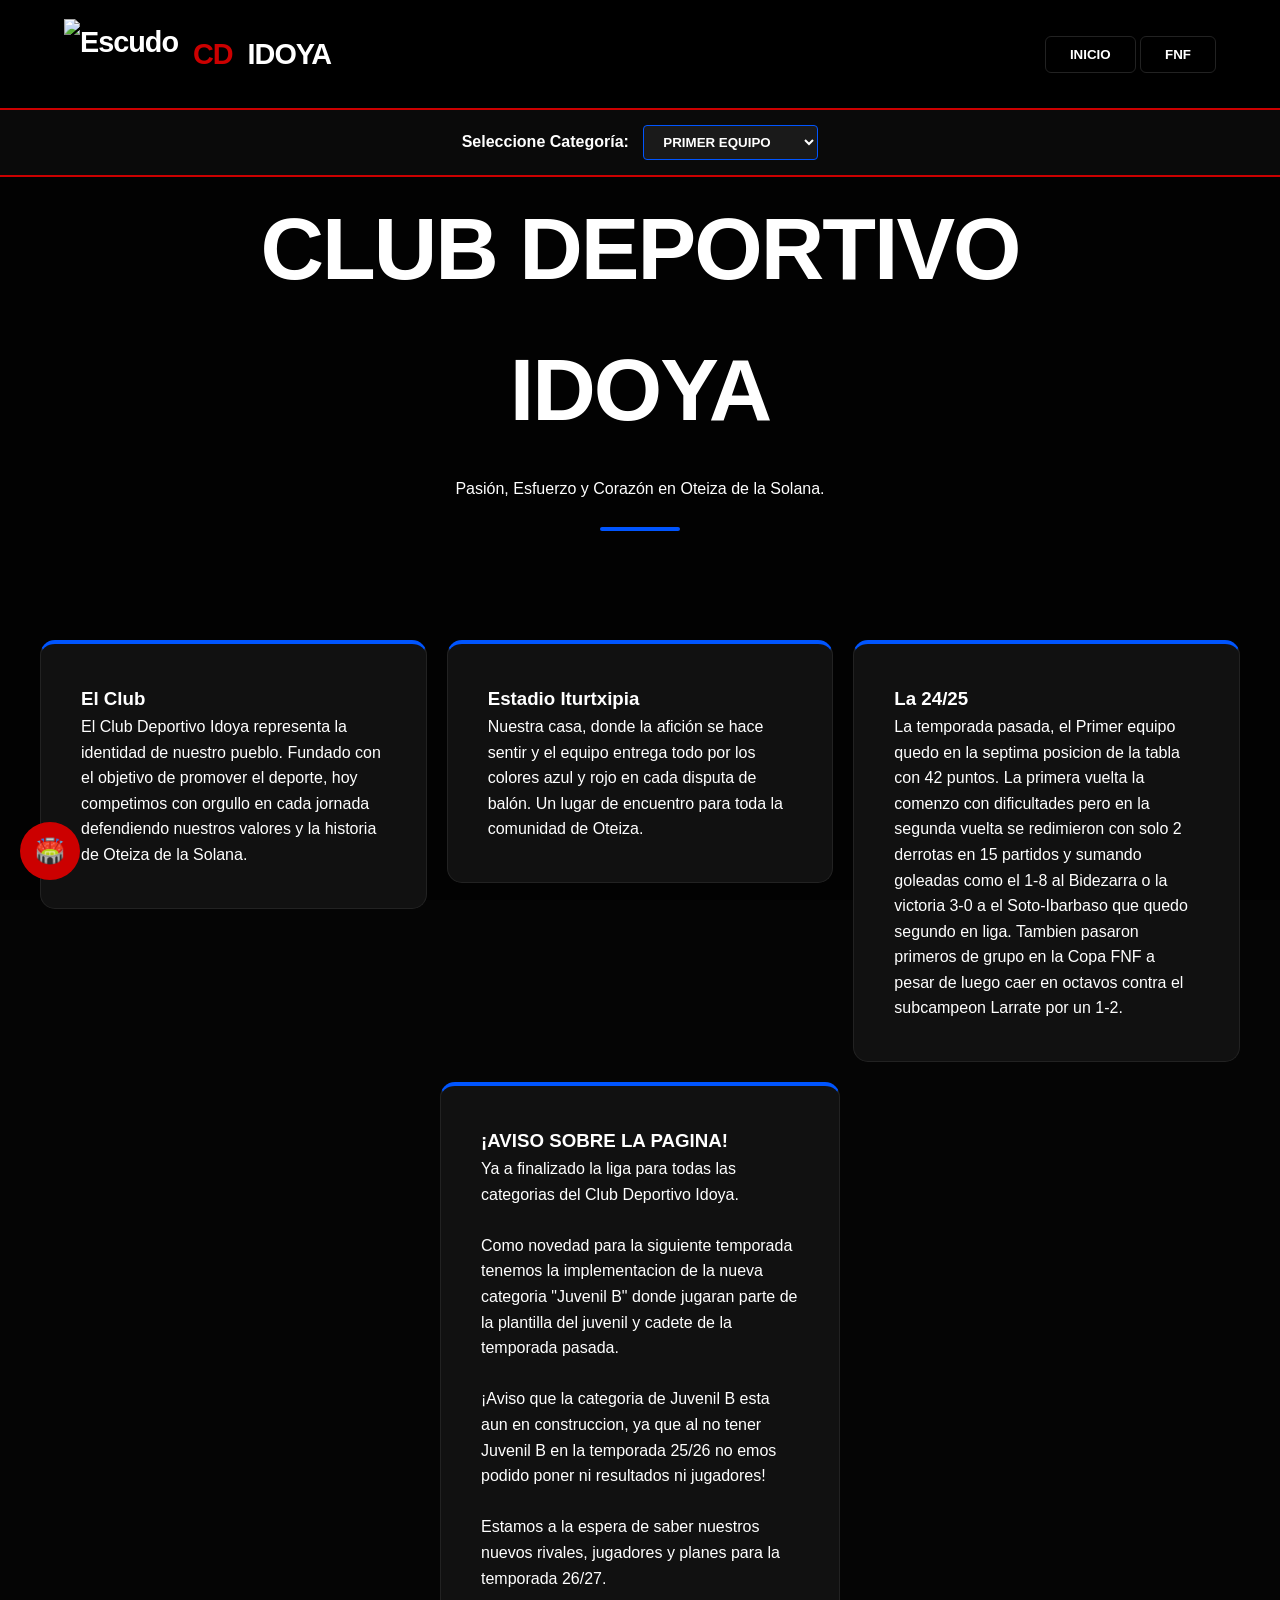
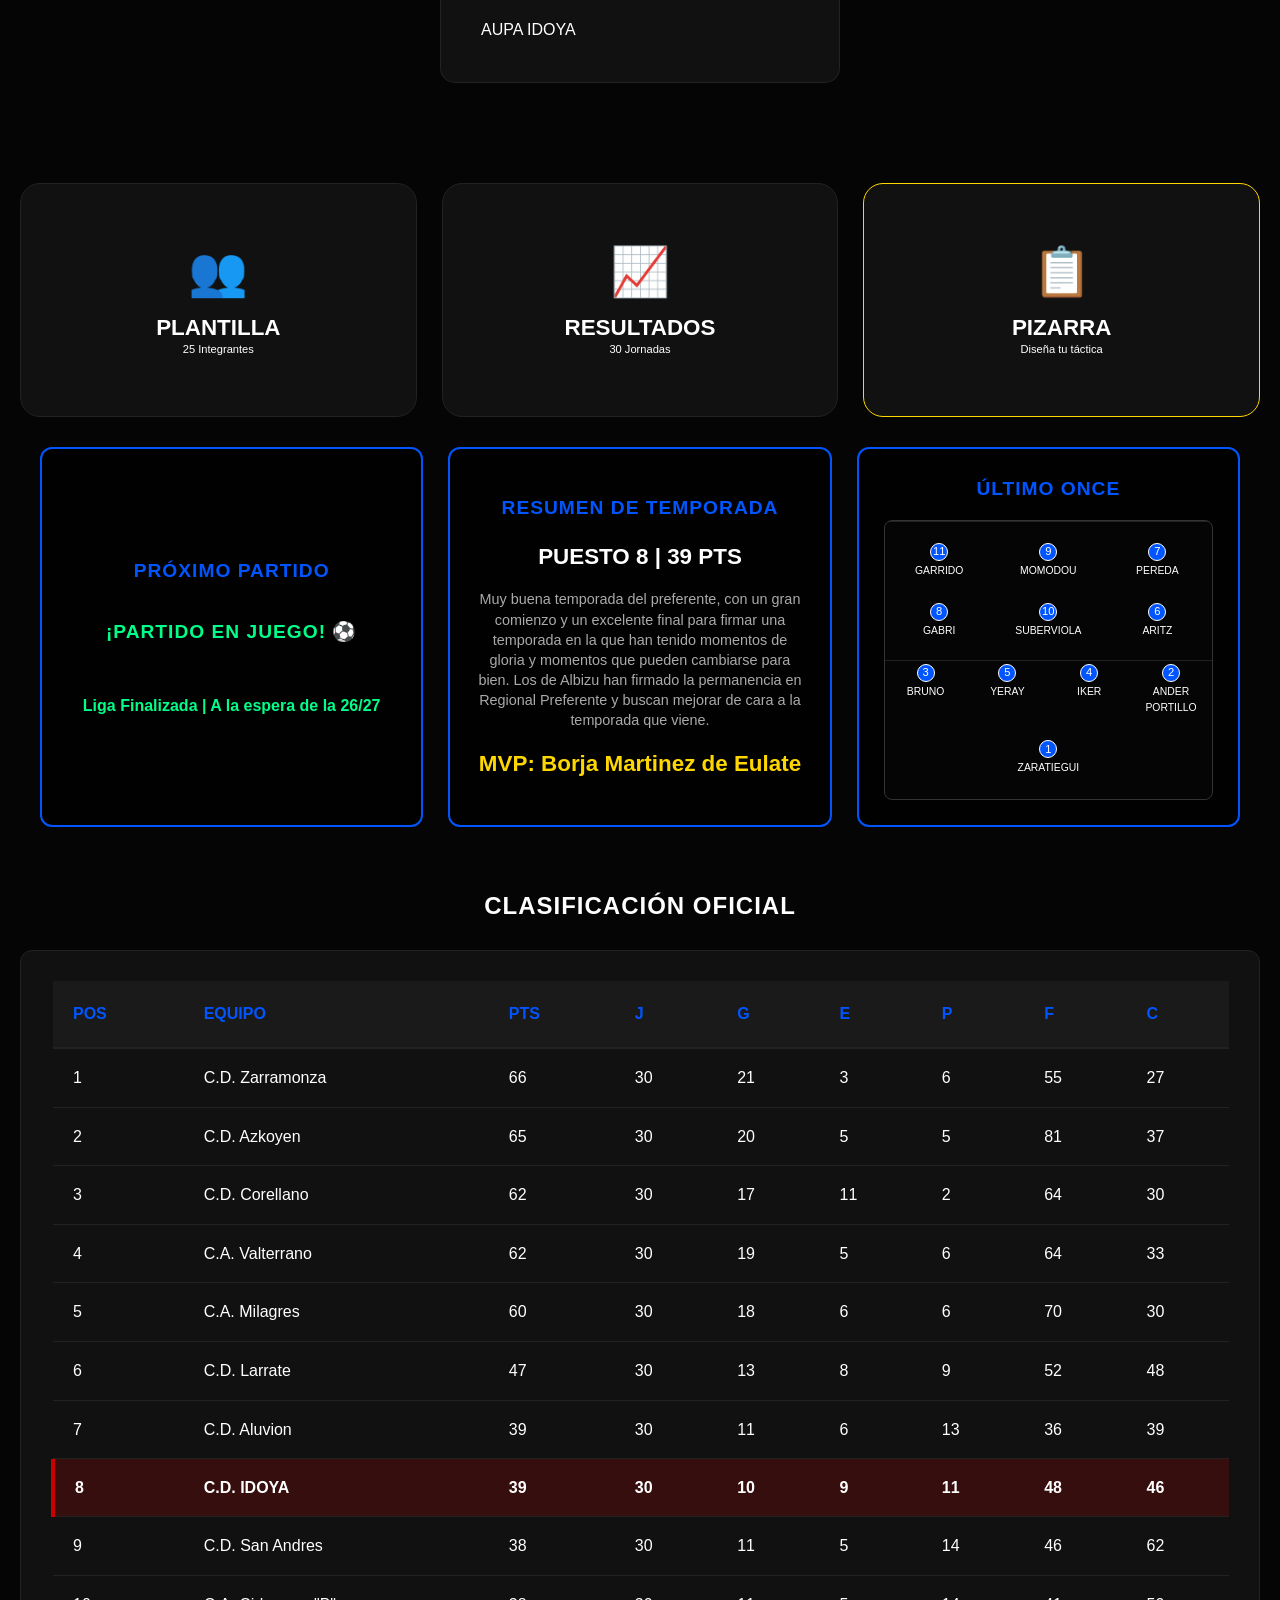
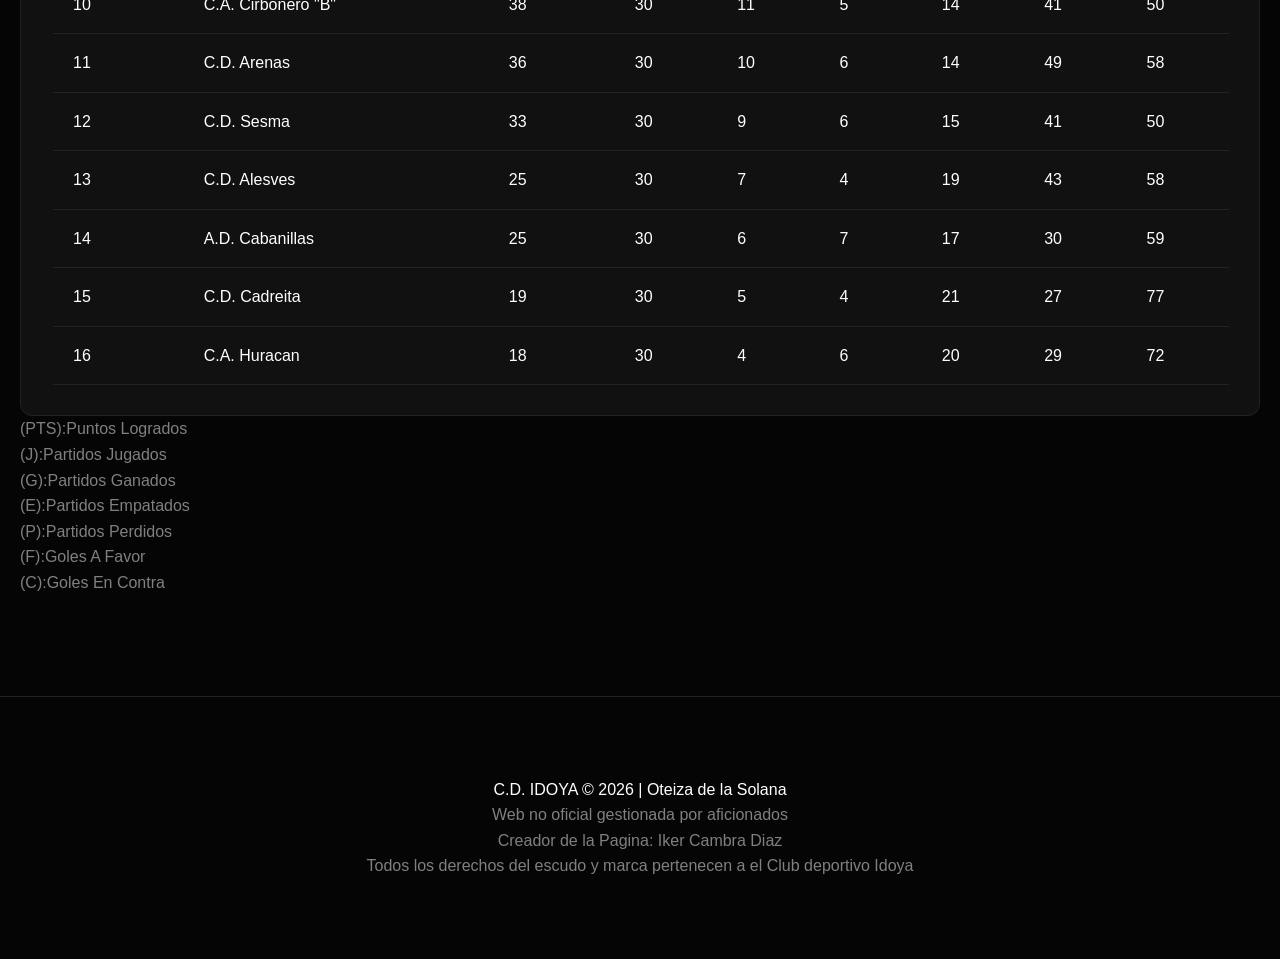
==== index.html @ 373750e3 "Update index.html" ====
<!DOCTYPE html>
<html lang="en">
  <head>
    <meta charset="UTF-8" />
    <meta
      name="viewport"
      content="width=device-width, initial-scale=1.0, maximum-scale=1.0, user-scalable=no"
    />
    <meta name="theme-color" content="#000000" />
    <title>CD Idoya | Oteiza</title>
    <link
      rel="icon"
      type="image/png"
      href="https://encrypted-tbn0.gstatic.com/images?q=tbn:ANd9GcQtu9ZCLY1mjvNzjnEgQADV9Z1ki3yxJp2opw&s"
    />
    <link
      rel="apple-touch-icon"
      href="https://encrypted-tbn0.gstatic.com/images?q=tbn:ANd9GcQtu9ZCLY1mjvNzjnEgQADV9Z1ki3yxJp2opw&s"
    />
    <link rel="manifest" href="./manifest.json" />
    <meta name="apple-mobile-web-app-capable" content="yes" />
    <meta name="apple-mobile-web-app-status-bar-style" content="black" />
    <meta name="apple-mobile-web-app-title" content="CD Idoya" />
    <meta name="mobile-web-app-capable" content="yes" />
    <meta
      name="description"
      content="Toda la información, resultados y clasificación del Club deportivo Idoya."
    />
    <meta property="og:title" content="CD Idoya | Oteiza 2025-2026" />
    <meta
      property="og:image"
      content="https://i.postimg.cc/P5MsyMCN/Screenshot-2026-04-16-21-42-48.png"
    />
    <meta
      name="keywords"
      content="Idoya, fútbol, resultados, Oteiza, Navarra, temporada 2025, 2026"
    />
    <link rel="stylesheet" href="./css/style.css" />
  </head>
  <body>
    <header class="navbar-dark">
      <div class="nav-container">
        <div class="brand">
          <img
            src="https://clubshop.macron.com/media/macron/club/resized/250/J.png"
            alt="Escudo"
            class="nav-logo"
          />
          <span class="logo-accent">CD</span> IDOYA
        </div>
        <nav class="links">
          <button class="nav-btn-main" onclick="mostrarSeccion('inicio')">
            INICIO
          </button>
          <a
            id="link-fnf"
            href="https://www.futnavarra.es/pnfg/NPcd/NFG_VisEquipos?cod_primaria=1000119&Codigo_Equipo=3500"
            target="_blank"
          >
            <button class="nav-btn-main" type="button">FNF</button>
          </a>
        </nav>
      </div>
    </header>
    <div class="main-category-selector">
      <div class="selector-content">
        <label>Seleccione Categoría:</label>
        <select id="team-switcher" onchange="cambiarCategoria(this.value)">
          <option value="primer">PRIMER EQUIPO</option>
          <option value="segundo">SEGUNDO EQUIPO</option>
          <option value="juvenila">JUVENIL A</option>
          <option value="juvenilb">JUVENIL B</option>
          <option value="cadete">CADETE</option>
        </select>
      </div>
    </div>
    <!--Categoria del primer equipo-->
    <div id="cat-primer" class="team-container">
      <main class="container">
        <section id="inicio" class="view-section">
          <!--Explicacion del equipo-->
          <div class="hero-dark">
            <div class="hero-inner">
              <h1>CLUB DEPORTIVO IDOYA</h1>
              <p>Pasión, Esfuerzo y Corazón en Oteiza de la Solana.</p>
              <div class="line-decorator"></div>
            </div>
          </div>
          <div class="summary-cards">
            <div class="glass-card">
              <h3>El Club</h3>
              <p>
                El Club Deportivo Idoya representa la identidad de nuestro
                pueblo. Fundado con el objetivo de promover el deporte, hoy
                competimos con orgullo en cada jornada defendiendo nuestros
                valores y la historia de Oteiza de la Solana.
              </p>
            </div>
            <div class="glass-card">
              <h3>Estadio Iturtxipia</h3>
              <p>
                Nuestra casa, donde la afición se hace sentir y el equipo
                entrega todo por los colores azul y rojo en cada disputa de
                balón. Un lugar de encuentro para toda la comunidad de Oteiza.
              </p>
            </div>
            <div class="glass-card">
              <h3>La 24/25</h3>
              <p>
                La temporada pasada, el Primer equipo quedo en la septima
                posicion de la tabla con 42 puntos. La primera vuelta la comenzo
                con dificultades pero en la segunda vuelta se redimieron con
                solo 2 derrotas en 15 partidos y sumando goleadas como el 1-8 al
                Bidezarra o la victoria 3-0 a el Soto-Ibarbaso que quedo segundo
                en liga. Tambien pasaron primeros de grupo en la Copa FNF a
                pesar de luego caer en octavos contra el subcampeon Larrate por
                un 1-2.
              </p>
            </div>
            <div class="glass-card">
              <h3>¡AVISO SOBRE LA PAGINA!</h3>
              <p>
                Ya a finalizado la liga para todas las categorias del Club
                Deportivo Idoya.
              </p>
              <br />
              <p>
                Como novedad para la siguiente temporada tenemos la
                implementacion de la nueva categoria "Juvenil B" donde jugaran
                parte de la plantilla del juvenil y cadete de la temporada
                pasada.
              </p>
              <br />
              <p>
                ¡Aviso que la categoria de Juvenil B esta aun en construccion,
                ya que al no tener Juvenil B en la temporada 25/26 no emos
                podido poner ni resultados ni jugadores!
              </p>
              <br />
              <p>
                Estamos a la espera de saber nuestros nuevos rivales, jugadores
                y planes para la temporada 26/27.
              </p>
              <br />
              <p>AUPA IDOYA</p>
            </div>
          </div>
          <!--Jugadores-->
          <div class="shortcut-menu">
            <button class="action-card" onclick="mostrarSeccion('jugadores')">
              <div class="icon">👥</div>
              <span class="card-label">PLANTILLA</span>
              <small>25 Integrantes</small>
            </button>
            <button class="action-card" onclick="mostrarSeccion('resultados')">
              <!--Resultados-->
              <div class="icon">📈</div>
              <span class="card-label">RESULTADOS</span>
              <small>30 Jornadas</small>
            </button>
          </div>
          <!--Proximo partido, cronometro-->
          <div class="fila-partidos">
            <div class="card-informativa" id="card-proximo">
              <h3>PRÓXIMO PARTIDO</h3>
              <div class="reloj-display">
                <div><span class="days">00</span><small>Días</small></div>
                <div><span class="hours">00</span><small>Horas</small></div>
                <div><span class="minutes">00</span><small>Min</small></div>
                <div><span class="seconds">00</span><small>Seg</small></div>
              </div>
              <div class="reloj-info">Cargando próximo partido...</div>
            </div>
            <!--Jornada anterior y MVP-->
            <div class="card-informativa" id="card-anterior">
              <h3>RESUMEN DE TEMPORADA</h3>
              <div class="resultado-anterior">
                <div class="marcador-texto">PUESTO 8 | 39 PTS</div>
                <p class="resumen-texto">
                  Muy buena temporada del preferente, con un gran comienzo y un
                  excelente final para firmar una temporada en la que han tenido
                  momentos de gloria y momentos que pueden cambiarse para bien.
                  Los de Albizu han firmado la permanencia en Regional
                  Preferente y buscan mejorar de cara a la temporada que viene.
                </p>
                <div class="mvp-texto">MVP: Borja Martinez de Eulate</div>
              </div>
            </div>
            <!--Ultimo once-->
            <div class="card-informativa" id="card-once">
              <h3>ÚLTIMO ONCE</h3>
              <div class="campo-tactico">
                <div class="linea-campo">
                  <div class="jugador-t">
                    <span>11</span>
                    <p contenteditable="true">GARRIDO</p>
                  </div>
                  <div class="jugador-t">
                    <span>9</span>
                    <p contenteditable="true">MOMODOU</p>
                  </div>
                  <div class="jugador-t">
                    <span>7</span>
                    <p contenteditable="true">PEREDA</p>
                  </div>
                </div>
                <div class="linea-campo">
                  <div class="jugador-t">
                    <span>8</span>
                    <p contenteditable="true">GABRI</p>
                  </div>
                  <div class="jugador-t">
                    <span>10</span>
                    <p contenteditable="true">SUBERVIOLA</p>
                  </div>
                  <div class="jugador-t">
                    <span>6</span>
                    <p contenteditable="true">ARITZ</p>
                  </div>
                </div>
                <div class="linea-campo">
                  <div class="jugador-t">
                    <span>3</span>
                    <p contenteditable="true">BRUNO</p>
                  </div>
                  <div class="jugador-t">
                    <span>5</span>
                    <p contenteditable="true">YERAY</p>
                  </div>
                  <div class="jugador-t">
                    <span>4</span>
                    <p contenteditable="true">IKER</p>
                  </div>
                  <div class="jugador-t">
                    <span>2</span>
                    <p contenteditable="true">ANDER PORTILLO</p>
                  </div>
                </div>
                <div class="linea-campo">
                  <div class="jugador-t">
                    <span>1</span>
                    <p contenteditable="true">ZARATIEGUI</p>
                  </div>
                </div>
              </div>
            </div>
          </div>
          <!--Clasificacion de la liga-->
          <div class="classification-container">
            <h2 class="section-title-alt">CLASIFICACIÓN OFICIAL</h2>
            <div class="table-wrapper">
              <table class="dark-table classification">
                <thead>
                  <tr>
                    <th>POS</th>
                    <th>EQUIPO</th>
                    <th>PTS</th>
                    <th>J</th>
                    <th>G</th>
                    <th>E</th>
                    <th>P</th>
                    <th>F</th>
                    <th>C</th>
                  </tr>
                </thead>
                <tbody>
                  <tr>
                    <td>1</td>
                    <td class="team-name">C.D. Zarramonza</td>
                    <td>66</td>
                    <td>30</td>
                    <td>21</td>
                    <td>3</td>
                    <td>6</td>
                    <td>55</td>
                    <td>27</td>
                  </tr>
                  <tr>
                    <td>2</td>
                    <td class="team-name">C.D. Azkoyen</td>
                    <td>65</td>
                    <td>30</td>
                    <td>20</td>
                    <td>5</td>
                    <td>5</td>
                    <td>81</td>
                    <td>37</td>
                  </tr>
                  <tr>
                    <td>3</td>
                    <td class="team-name">C.D. Corellano</td>
                    <td>62</td>
                    <td>30</td>
                    <td>17</td>
                    <td>11</td>
                    <td>2</td>
                    <td>64</td>
                    <td>30</td>
                  </tr>
                  <tr>
                    <td>4</td>
                    <td class="team-name">C.A. Valterrano</td>
                    <td>62</td>
                    <td>30</td>
                    <td>19</td>
                    <td>5</td>
                    <td>6</td>
                    <td>64</td>
                    <td>33</td>
                  </tr>
                  <tr>
                    <td>5</td>
                    <td class="team-name">C.A. Milagres</td>
                    <td>60</td>
                    <td>30</td>
                    <td>18</td>
                    <td>6</td>
                    <td>6</td>
                    <td>70</td>
                    <td>30</td>
                  </tr>
                  <tr>
                    <td>6</td>
                    <td class="team-name">C.D. Larrate</td>
                    <td>47</td>
                    <td>30</td>
                    <td>13</td>
                    <td>8</td>
                    <td>9</td>
                    <td>52</td>
                    <td>48</td>
                  </tr>
                  <tr>
                    <td>7</td>
                    <td class="team-name">C.D. Aluvion</td>
                    <td>39</td>
                    <td>30</td>
                    <td>11</td>
                    <td>6</td>
                    <td>13</td>
                    <td>36</td>
                    <td>39</td>
                  </tr>
                  <tr></tr>
                  <tr class="highlight-idoya">
                    <td>8</td>
                    <td class="team-idoya">C.D. IDOYA</td>
                    <td>39</td>
                    <td>30</td>
                    <td>10</td>
                    <td>9</td>
                    <td>11</td>
                    <td>48</td>
                    <td>46</td>
                  </tr>
                  <tr>
                    <td>9</td>
                    <td class="team-name">C.D. San Andres</td>
                    <td>38</td>
                    <td>30</td>
                    <td>11</td>
                    <td>5</td>
                    <td>14</td>
                    <td>46</td>
                    <td>62</td>
                  </tr>
                  <td>10</td>
                  <td class="team-name">C.A. Cirbonero "B"</td>
                  <td>38</td>
                  <td>30</td>
                  <td>11</td>
                  <td>5</td>
                  <td>14</td>
                  <td>41</td>
                  <td>50</td>
                  <tr></tr>
                  <tr>
                    <td>11</td>
                    <td class="team-name">C.D. Arenas</td>
                    <td>36</td>
                    <td>30</td>
                    <td>10</td>
                    <td>6</td>
                    <td>14</td>
                    <td>49</td>
                    <td>58</td>
                  </tr>
                  <tr>
                    <td>12</td>
                    <td class="team-name">C.D. Sesma</td>
                    <td>33</td>
                    <td>30</td>
                    <td>9</td>
                    <td>6</td>
                    <td>15</td>
                    <td>41</td>
                    <td>50</td>
                  </tr>
                  <tr>
                    <td>13</td>
                    <td class="team-name">C.D. Alesves</td>
                    <td>25</td>
                    <td>30</td>
                    <td>7</td>
                    <td>4</td>
                    <td>19</td>
                    <td>43</td>
                    <td>58</td>
                  </tr>
                  <tr>
                    <td>14</td>
                    <td class="team-name">A.D. Cabanillas</td>
                    <td>25</td>
                    <td>30</td>
                    <td>6</td>
                    <td>7</td>
                    <td>17</td>
                    <td>30</td>
                    <td>59</td>
                  </tr>
                  <tr>
                    <td>15</td>
                    <td class="team-name">C.D. Cadreita</td>
                    <td>19</td>
                    <td>30</td>
                    <td>5</td>
                    <td>4</td>
                    <td>21</td>
                    <td>27</td>
                    <td>77</td>
                  </tr>
                  <tr>
                    <td>16</td>
                    <td class="team-name">C.A. Huracan</td>
                    <td>18</td>
                    <td>30</td>
                    <td>4</td>
                    <td>6</td>
                    <td>20</td>
                    <td>29</td>
                    <td>72</td>
                  </tr>
                </tbody>
              </table>
            </div>
          </div>
          <p class="tabla">(PTS):Puntos Logrados</p>
          <p class="tabla">(J):Partidos Jugados</p>
          <p class="tabla">(G):Partidos Ganados</p>
          <p class="tabla">(E):Partidos Empatados</p>
          <p class="tabla">(P):Partidos Perdidos</p>
          <p class="tabla">(F):Goles A Favor</p>
          <p class="tabla">(C):Goles En Contra</p>
        </section>
        <!--Cuerpo tecnico-->
        <section id="jugadores" class="view-section hidden">
          <div class="header-flex">
            <h2>CUERPO TÉCNICO Y PLANTILLA</h2>
            <button class="back-link" onclick="mostrarSeccion('inicio')">
              VOLVER
            </button>
          </div>
          <div class="players-dark-grid" style="margin-bottom: 50px">
            <div class="player-box coach-box">
              <span class="num">DT</span>
              <div class="p-data">
                <strong>Miguel Albizu</strong>
                <p class="position">Entrenador Principal</p>
                <div class="stats-block">
                  <p class="stat-line">Segundo año en el equipo</p>
                </div>
              </div>
            </div>
            <div class="player-box coach-box">
              <span class="num">AT</span>
              <div class="p-data">
                <strong>Iosu Ruiz de Larrinaga</strong>
                <p class="position">Segundo Entrenador</p>
                <div class="stats-block"><p class="stat-line"></p></div>
              </div>
            </div>
          </div>
          <div class="players-dark-grid">
            <div
              class="player-box keeper"
              onclick="
                abrirFicha(
                  'Julen Urigoitia',
                  'Portero',
                  13,
                  13,
                  0,
                  0,
                  23,
                  'IDOYA',
                )
              "
            >
              <span class="num">1</span>
              <div class="p-data">
                <strong>Julen Urigoitia</strong>
                <p class="position">Portero</p>
              </div>
            </div>

            <div
              class="player-box"
              onclick="
                abrirFicha('Ibai Zabala', 'Lateral', 20, 17, 6, 0, 1, 'IDOYA')
              "
            >
              <span class="num">2</span>
              <div class="p-data">
                <strong>Ibai Zabala</strong>
                <p class="position">Lateral</p>
              </div>
            </div>

            <div
              class="player-box"
              onclick="
                abrirFicha(
                  'Asier Arrastia',
                  'Lateral',
                  30,
                  24,
                  6,
                  0,
                  0,
                  'IDOYA',
                )
              "
            >
              <span class="num">3</span>
              <div class="p-data">
                <strong>Asier Arrastia</strong>
                <p class="position">Lateral</p>
              </div>
            </div>

            <div
              class="player-box"
              onclick="
                abrirFicha(
                  'Borja Martinez De Eulate',
                  'Defensa',
                  29,
                  28,
                  9,
                  0,
                  6,
                  'IDOYA',
                )
              "
            >
              <span class="num">4</span>
              <div class="p-data">
                <strong>Borja Martinez De Eulate</strong>
                <p class="position">Defensa</p>
              </div>
            </div>

            <div
              class="player-box"
              onclick="
                abrirFicha(
                  'Gaizka Portillo',
                  'Defensa',
                  30,
                  25,
                  6,
                  0,
                  7,
                  'IDOYA',
                )
              "
            >
              <span class="num">5</span>
              <div class="p-data">
                <strong>Gaizka Portillo</strong>
                <p class="position">Defensa</p>
              </div>
            </div>

            <div
              class="player-box"
              onclick="
                abrirFicha(
                  'Yeray Lopez de Dicastillo',
                  'Medio',
                  30,
                  29,
                  1,
                  1,
                  1,
                  'IDOYA',
                )
              "
            >
              <span class="num">6</span>
              <div class="p-data">
                <strong>Yeray Lopez de Dicastillo</strong>
                <p class="position">Medio</p>
              </div>
            </div>

            <div
              class="player-box"
              onclick="
                abrirFicha('Momoudu Demba', 'Extremo', 33, 26, 3, 0, 1, 'IDOYA')
              "
            >
              <span class="num">7</span>
              <div class="p-data">
                <strong>Momoudu Demba</strong>
                <p class="position">Extremo</p>
              </div>
            </div>

            <div
              class="player-box"
              onclick="
                abrirFicha('Babil Barricart', 'Medio', 24, 18, 8, 1, 3, 'IDOYA')
              "
            >
              <span class="num">8</span>
              <div class="p-data">
                <strong>Babil Barricart</strong>
                <p class="position">Medio</p>
              </div>
            </div>

            <div
              class="player-box"
              onclick="
                abrirFicha(
                  'Ander Portillo',
                  'Delantero',
                  32,
                  30,
                  5,
                  1,
                  6,
                  'IDOYA',
                )
              "
            >
              <span class="num">9</span>
              <div class="p-data">
                <strong>Ander Portillo</strong>
                <p class="position">Delantero</p>
              </div>
            </div>

            <div
              class="player-box"
              onclick="
                abrirFicha(
                  'Ivan Garayo',
                  'Medio ofensivo',
                  15,
                  12,
                  1,
                  0,
                  3,
                  'IDOYA',
                )
              "
            >
              <span class="num">10</span>
              <div class="p-data">
                <strong>Ivan Garayo</strong>
                <p class="position">Medio ofensivo</p>
              </div>
            </div>

            <div
              class="player-box"
              onclick="
                abrirFicha(
                  'Gabriel Francois',
                  'Extremo',
                  10,
                  6,
                  1,
                  0,
                  0,
                  'IDOYA',
                )
              "
            >
              <span class="num">11</span>
              <div class="p-data">
                <strong>Gabriel Francois</strong>
                <p class="position">Extremo</p>
              </div>
            </div>

            <div
              class="player-box"
              onclick="
                abrirFicha('Ugaitz Iturri', 'Lateral', 19, 11, 6, 0, 0, 'IDOYA')
              "
            >
              <span class="num">12</span>
              <div class="p-data">
                <strong>Ugaitz Iturri</strong>
                <p class="position">Lateral</p>
              </div>
            </div>

            <div
              class="player-box keeper"
              onclick="
                abrirFicha(
                  'Sergio Zaratiegui',
                  'Portero',
                  20,
                  20,
                  1,
                  0,
                  22,
                  'IDOYA',
                )
              "
            >
              <span class="num">13</span>
              <div class="p-data">
                <strong>Sergio Zaratiegui</strong>
                <p class="position">Portero</p>
              </div>
            </div>

            <div
              class="player-box"
              onclick="
                abrirFicha('Aritz Hazas', 'Defensa', 21, 9, 0, 0, 0, 'IDOYA')
              "
            >
              <span class="num">14</span>
              <div class="p-data">
                <strong>Aritz Hazas</strong>
                <p class="position">Defensa</p>
              </div>
            </div>

            <div
              class="player-box"
              onclick="
                abrirFicha('Xabier Garrido', 'Medio', 25, 13, 12, 0, 2, 'IDOYA')
              "
            >
              <span class="num">15</span>
              <div class="p-data">
                <strong>Xabier Garrido</strong>
                <p class="position">Medio</p>
              </div>
            </div>

            <div
              class="player-box"
              onclick="
                abrirFicha(
                  'Alvaro Huarte',
                  'Delantero',
                  18,
                  10,
                  2,
                  1,
                  0,
                  'IDOYA',
                )
              "
            >
              <span class="num">16</span>
              <div class="p-data">
                <strong>Alvaro Huarte</strong>
                <p class="position">Delantero</p>
              </div>
            </div>

            <div
              class="player-box"
              onclick="
                abrirFicha(
                  'Pablo Martinez de Eulate',
                  'Lateral',
                  3,
                  1,
                  1,
                  0,
                  1,
                  'IDOYA',
                )
              "
            >
              <span class="num">17</span>
              <div class="p-data">
                <strong>Pablo Martinez de Eulate</strong>
                <p class="position">Lateral</p>
              </div>
            </div>

            <div
              class="player-box"
              onclick="
                abrirFicha('Adrian Sanz', 'Defensa', 17, 5, 0, 0, 0, 'IDOYA')
              "
            >
              <span class="num">18</span>
              <div class="p-data">
                <strong>Adrian Sanz</strong>
                <p class="position">Defensa</p>
              </div>
            </div>

            <div
              class="player-box"
              onclick="
                abrirFicha('Iker Garin', 'Extremo', 0, 0, 0, 0, 0, 'IDOYA')
              "
            >
              <span class="num">19</span>
              <div class="p-data">
                <strong>Iker Garin</strong>
                <p class="position">Extremo</p>
              </div>
            </div>

            <div
              class="player-box"
              onclick="
                abrirFicha(
                  'Ebraima Manjang',
                  'Defensa',
                  10,
                  4,
                  2,
                  0,
                  0,
                  'IDOYA',
                )
              "
            >
              <span class="num">20</span>
              <div class="p-data">
                <strong>Ebraima Manjang</strong>
                <p class="position">Defensa</p>
              </div>
            </div>

            <div
              class="player-box"
              onclick="
                abrirFicha('Pablo Anguas', 'Medio', 9, 5, 0, 0, 0, 'IDOYA')
              "
            >
              <span class="num">21</span>
              <div class="p-data">
                <strong>Pablo Anguas</strong>
                <p class="position">Medio</p>
              </div>
            </div>
          </div>
        </section>
        <section id="resultados" class="view-section hidden">
          <!--Resumen de todas las jornadas-->
          <div class="header-flex">
            <h2>RESUMEN DE JORNADAS</h2>
            <button class="back-link" onclick="mostrarSeccion('inicio')">
              VOLVER
            </button>
          </div>
          <div class="table-wrapper">
            <table class="dark-table">
              <thead>
                <tr>
                  <th>JDA</th>
                  <th>RIVAL</th>
                  <th>RESULTADO</th>
                  <th>GOLES</th>
                </tr>
              </thead>
              <tbody>
                <tr>
                  <td>1</td>
                  <td>San Andres(V)</td>
                  <td>0 - 4</td>
                  <td>Ivan Garayo X2<br />Ander Portillo<br />Javier Pereda</td>
                </tr>
                <tr>
                  <td>2</td>
                  <td>Zarramonza(L)</td>
                  <td>1 - 2</td>
                  <td>Borja Martinez</td>
                </tr>
                <tr>
                  <td>3</td>
                  <td>Aluvion(V)</td>
                  <td>6 - 0</td>
                  <td>N/A</td>
                </tr>
                <tr>
                  <td>4</td>
                  <td>Corellano(L)</td>
                  <td>0 - 3</td>
                  <td>N/A</td>
                </tr>
                <tr>
                  <td>5</td>
                  <td>Cadreita(V)</td>
                  <td>1 - 0</td>
                  <td>N/A</td>
                </tr>
                <tr>
                  <td>6</td>
                  <td>Huracan(L)</td>
                  <td>4 - 1</td>
                  <td>
                    Alejandro Diaz(GP)<br />Ander Portillo<br />Babil
                    Barricart<br />Javier Barbarin(GP)
                  </td>
                </tr>
                <tr>
                  <td>7</td>
                  <td>Azkoyen(L)</td>
                  <td>5 - 4</td>
                  <td>
                    Borja Martinez<br />Ander Portillo X2<br />Gaizka Sanz de
                    Galdeano<br />David Losantos(GP)
                  </td>
                </tr>
                <tr>
                  <td>8</td>
                  <td>Milagres(V)</td>
                  <td>0 - 2</td>
                  <td>Raul Lopez de Goicoechea X2</td>
                </tr>
                <tr>
                  <td>9</td>
                  <td>Valterrano(L)</td>
                  <td>1 - 1</td>
                  <td>Raul Lopez de Goicoechea</td>
                </tr>
                <tr>
                  <td>10</td>
                  <td>Sesma(V)</td>
                  <td>3 - 0</td>
                  <td>N/A</td>
                </tr>
                <tr>
                  <td>11</td>
                  <td>Alesves(L)</td>
                  <td>1 - 1</td>
                  <td>Ivan Garayo (P)</td>
                </tr>
                <tr>
                  <td>12</td>
                  <td>Larrate(V)</td>
                  <td>2 - 2</td>
                  <td>Raul Lopez de Goicoechea X2</td>
                </tr>
                <tr>
                  <td>13</td>
                  <td>Cabanillas(L)</td>
                  <td>3 - 0</td>
                  <td>
                    Javier Pereda<br />Raul Lopez de Goicoechea<br />Angel
                    Zardoya(GP)
                  </td>
                </tr>
                <tr>
                  <td>14</td>
                  <td>Arenas(V)</td>
                  <td>1 - 0</td>
                  <td>N/A</td>
                </tr>
                <tr>
                  <td>15</td>
                  <td>Cirbonero(L)</td>
                  <td>4 - 1</td>
                  <td>Raul Lopez de Goicoechea X3<br />Ibai Zabala</td>
                </tr>
                <tr>
                  <td>16</td>
                  <td>San Andres(L)</td>
                  <td>3 - 4</td>
                  <td>
                    Ander Portillo<br />Babil Barricart<br />Pablo Martinez (P)
                  </td>
                </tr>
                <tr>
                  <td>17</td>
                  <td>Zarramonza(V)</td>
                  <td>2 - 0</td>
                  <td>N/A</td>
                </tr>
                <tr>
                  <td>18</td>
                  <td>Aluvion(L)</td>
                  <td>1 - 2</td>
                  <td>Xavier Garrido</td>
                </tr>
                <tr>
                  <td>19</td>
                  <td>Corellano(V)</td>
                  <td>1 - 1</td>
                  <td>Gaizka Portillo</td>
                </tr>
                <tr>
                  <td>20</td>
                  <td>Cadreita(L)</td>
                  <td>2 - 0</td>
                  <td>Gaizka Portillo<br />Yeray Lopez De Dicastillo</td>
                </tr>
                <tr>
                  <td>21</td>
                  <td>Huracan(V)</td>
                  <td>1 - 1</td>
                  <td>Javier Pereda</td>
                </tr>
                <tr>
                  <td>22</td>
                  <td>Azcoyen(V)</td>
                  <td>1 - 1</td>
                  <td>Gaizka Portillo</td>
                </tr>
                <tr>
                  <td>23</td>
                  <td>Milagres(L)</td>
                  <td>2 - 2</td>
                  <td>Gaizka Portillo X2</td>
                </tr>
                <tr>
                  <td>24</td>
                  <td>Valterrano(V)</td>
                  <td>0 - 1</td>
                  <td>N/A</td>
                </tr>
                <tr>
                  <td>25</td>
                  <td>Sesma(L)</td>
                  <td>3 - 1</td>
                  <td>
                    Gaizka Portillo<br />Xavier Garrido<br />Aritz Marco (GP)
                  </td>
                </tr>
                <tr>
                  <td>26</td>
                  <td>Alesves(V)</td>
                  <td>2 - 1</td>
                  <td>Gaizka Portillo</td>
                </tr>
                <tr>
                  <td>27</td>
                  <td>Larrate(L)</td>
                  <td>0 - 0</td>
                  <td>N/A</td>
                </tr>
                <tr>
                  <td>28</td>
                  <td>Cabanillas(V)</td>
                  <td>2 - 2</td>
                  <td>Momodou<br />Gorka Suberviola</td>
                </tr>
                <tr>
                  <td>29</td>
                  <td>Arenas(L)</td>
                  <td>3 - 1</td>
                  <td>Borja Martinez de Eulate X3</td>
                </tr>
                <tr>
                  <td>30</td>
                  <td>Cribonero(V)</td>
                  <td>0 - 1</td>
                  <td>Ander Portillo</td>
                </tr>
              </tbody>
            </table>
          </div>
          <p class="resultado">(L):Local</p>
          <p class="cantera">(V):Visitante</p>
          <p class="cantera">(P):Penalti</p>
          <p class="cantera">(GP):Gol en propia</p>
        </section>
      </main>
      <!--Explicacion de la pagina-->
      <footer class="main-footer">
        <p>C.D. IDOYA &copy; 2026 | Oteiza de la Solana</p>
        <p class="final">Web no oficial gestionada por aficionados</p>
        <p class="final">Creador de la Pagina: Iker Cambra Diaz</p>
        <p class="final">
          Todos los derechos del escudo y marca pertenecen a el Club deportivo
          Idoya
        </p>
      </footer>
    </div>

    <div id="cat-segundo" class="team-container hidden">
      <main class="container">
        <section id="inicio" class="view-section">
          <div class="hero-dark">
            <div class="hero-inner">
              <h1>CLUB DEPORTIVO IDOYA B</h1>
              <p>Pasión, Esfuerzo y Corazón en Oteiza de la Solana.</p>
              <div class="line-decorator"></div>
            </div>
          </div>
          <div class="summary-cards">
            <div class="glass-card">
              <h3>El Club</h3>
              <p>
                El Club Deportivo Idoya representa la identidad de nuestro
                pueblo. Fundado con el objetivo de promover el deporte, hoy
                competimos con orgullo en cada jornada defendiendo nuestros
                valores y la historia de Oteiza de la Solana.
              </p>
            </div>
            <div class="glass-card">
              <h3>Estadio Iturtxipia</h3>
              <p>
                Nuestra casa, donde la afición se hace sentir y el equipo
                entrega todo por los colores azul y rojo en cada disputa de
                balón. Un lugar de encuentro para toda la comunidad de Oteiza.
              </p>
            </div>
            <div class="glass-card">
              <h3>La 24/25</h3>
              <p>
                La temporada pasada, el Segundo equipo quedo en la Decimo sexta
                posicion de la tabla con 21 puntos en liga. Comenzo con dos
                goleadas en contra en liga, pero en la segunda vuelta consigio
                sacar victorias importantes como el 1-0 en casa contra el
                Urantzia que quedo cuarto en liga.
              </p>
            </div>
          </div>
          <div class="shortcut-menu">
            <button class="action-card" onclick="mostrarSeccion('jugadores')">
              <div class="icon">👥</div>
              <span class="card-label">PLANTILLA</span>
              <small>27 Integrantes</small>
            </button>
            <button class="action-card" onclick="mostrarSeccion('resultados')">
              <div class="icon">📈</div>
              <span class="card-label">RESULTADOS</span>
              <small>26 Jornadas</small>
            </button>
          </div>

          <div class="fila-partidos">
            <div class="card-informativa" id="card-proximo">
              <h3>PRÓXIMO PARTIDO</h3>
              <div class="reloj-display">
                <div><span class="days">00</span><small>Días</small></div>
                <div><span class="hours">00</span><small>Horas</small></div>
                <div><span class="minutes">00</span><small>Min</small></div>
                <div><span class="seconds">00</span><small>Seg</small></div>
              </div>
              <div class="reloj-info">Cargando próximo partido...</div>
            </div>

            <div class="card-informativa" id="card-anterior">
              <h3>RESUMEN DE TEMPORADA</h3>
              <div class="resultado-anterior">
                <div class="marcador-texto">PUESTO 14 | 5 PTS</div>
                <p class="resumen-texto">
                  Una temporada con muchos baches y muchas dudas. El cambio de
                  entrenador no consigio sacar el equipo adelante, y con solo
                  una victoria y dos empates se hunde en el fondo de la tabla.
                  Cabeza alta y a por la 26/27.
                </p>
                <div class="mvp-texto">MVP: Jorge Bugallo</div>
              </div>
            </div>

            <div class="card-informativa" id="card-once">
              <h3>ÚLTIMO ONCE</h3>
              <div class="campo-tactico">
                <div class="linea-campo">
                  <div class="jugador-t">
                    <span>11</span>
                    <p contenteditable="true">CALAPI</p>
                  </div>
                  <div class="jugador-t">
                    <span>9</span>
                    <p contenteditable="true">RIPA</p>
                  </div>
                  <div class="jugador-t">
                    <span>7</span>
                    <p contenteditable="true">ZALDU</p>
                  </div>
                </div>
                <div class="linea-campo">
                  <div class="jugador-t">
                    <span>8</span>
                    <p contenteditable="true">LARA</p>
                  </div>
                  <div class="jugador-t">
                    <span>10</span>
                    <p contenteditable="true">GORKA</p>
                  </div>
                  <div class="jugador-t">
                    <span>6</span>
                    <p contenteditable="true">BUGALLO</p>
                  </div>
                </div>
                <div class="linea-campo">
                  <div class="jugador-t">
                    <span>3</span>
                    <p contenteditable="true">URMENETA</p>
                  </div>
                  <div class="jugador-t">
                    <span>5</span>
                    <p contenteditable="true">EKAI</p>
                  </div>
                  <div class="jugador-t">
                    <span>4</span>
                    <p contenteditable="true">ARTIEDA</p>
                  </div>
                  <div class="jugador-t">
                    <span>2</span>
                    <p contenteditable="true">GALDEANO</p>
                  </div>
                </div>
                <div class="linea-campo">
                  <div class="jugador-t">
                    <span>1</span>
                    <p contenteditable="true">JOSEBA</p>
                  </div>
                </div>
              </div>
            </div>
          </div>

          <div class="classification-container">
            <h2 class="section-title-alt">CLASIFICACIÓN OFICIAL</h2>
            <div class="table-wrapper">
              <table class="dark-table classification">
                <thead>
                  <tr>
                    <th>POS</th>
                    <th>EQUIPO</th>
                    <th>PTS</th>
                    <th>J</th>
                    <th>G</th>
                    <th>E</th>
                    <th>P</th>
                    <th>F</th>
                    <th>C</th>
                  </tr>
                </thead>
                <tbody>
                  <tr>
                    <td>1</td>
                    <td class="team-name">C.D. Funes</td>
                    <td>65</td>
                    <td>26</td>
                    <td>20</td>
                    <td>5</td>
                    <td>1</td>
                    <td>80</td>
                    <td>19</td>
                  </tr>
                  <tr>
                    <td>2</td>
                    <td class="team-name">C.A. Marcilla Aurora</td>
                    <td>61</td>
                    <td>26</td>
                    <td>19</td>
                    <td>4</td>
                    <td>3</td>
                    <td>69</td>
                    <td>22</td>
                  </tr>
                  <tr>
                    <td>3</td>
                    <td class="team-name">C.D. Izarra "B"</td>
                    <td>56</td>
                    <td>26</td>
                    <td>17</td>
                    <td>5</td>
                    <td>4</td>
                    <td>62</td>
                    <td>25</td>
                  </tr>
                  <tr>
                    <td>4</td>
                    <td class="team-name">C.D. Falcesino</td>
                    <td>55</td>
                    <td>26</td>
                    <td>17</td>
                    <td>4</td>
                    <td>5</td>
                    <td>71</td>
                    <td>27</td>
                  </tr>
                  <tr>
                    <td>5</td>
                    <td class="team-name">C.D. Urantzia</td>
                    <td>54</td>
                    <td>26</td>
                    <td>17</td>
                    <td>3</td>
                    <td>6</td>
                    <td>88</td>
                    <td>31</td>
                  </tr>
                  <tr>
                    <td>6</td>
                    <td class="team-name">Castillo F.C.</td>
                    <td>47</td>
                    <td>25</td>
                    <td>15</td>
                    <td>2</td>
                    <td>8</td>
                    <td>50</td>
                    <td>33</td>
                  </tr>
                  <tr>
                    <td>7</td>
                    <td class="team-name">C.D. Ondalan "B"</td>
                    <td>40</td>
                    <td>26</td>
                    <td>12</td>
                    <td>4</td>
                    <td>10</td>
                    <td>59</td>
                    <td>52</td>
                  </tr>
                  <tr>
                    <td>8</td>
                    <td class="team-name">C.D. Lodosa</td>
                    <td>30</td>
                    <td>26</td>
                    <td>8</td>
                    <td>6</td>
                    <td>12</td>
                    <td>40</td>
                    <td>50</td>
                  </tr>
                  <tr>
                    <td>9</td>
                    <td class="team-name">C.D. Peña Azagresa "B"</td>
                    <td>26</td>
                    <td>26</td>
                    <td>7</td>
                    <td>5</td>
                    <td>14</td>
                    <td>39</td>
                    <td>60</td>
                  </tr>
                  <tr>
                    <td>10</td>
                    <td class="team-name">C.D. Urbasa</td>
                    <td>24</td>
                    <td>26</td>
                    <td>7</td>
                    <td>3</td>
                    <td>15</td>
                    <td>40</td>
                    <td>73</td>
                  </tr>
                  <tr>
                    <td>11</td>
                    <td class="team-name">C.D. San Adrian "B"</td>
                    <td>22</td>
                    <td>26</td>
                    <td>6</td>
                    <td>4</td>
                    <td>16</td>
                    <td>30</td>
                    <td>68</td>
                  </tr>
                  <tr>
                    <td>12</td>
                    <td class="team-name">C.D. Zarramonza "B"</td>
                    <td>18</td>
                    <td>25</td>
                    <td>5</td>
                    <td>3</td>
                    <td>17</td>
                    <td>33</td>
                    <td>57</td>
                  </tr>
                  <tr>
                    <td>13</td>
                    <td class="team-name">C.D. Carcar</td>
                    <td>15</td>
                    <td>26</td>
                    <td>3</td>
                    <td>0</td>
                    <td>21</td>
                    <td>24</td>
                    <td>100</td>
                  </tr>
                  <tr class="highlight-idoya">
                    <td>14</td>
                    <td class="team-idoya">C.D. IDOYA "B"</td>
                    <td>5</td>
                    <td>26</td>
                    <td>1</td>
                    <td>2</td>
                    <td>23</td>
                    <td>17</td>
                    <td>85</td>
                  </tr>
                </tbody>
              </table>
            </div>
          </div>
          <p class="tabla">(PTS):Puntos Logrados</p>
          <p class="tabla">(J):Partidos Jugados</p>
          <p class="tabla">(G):Partidos Ganados</p>
          <p class="tabla">(E):Partidos Empatados</p>
          <p class="tabla">(P):Partidos Perdidos</p>
          <p class="tabla">(F):Goles A Favor</p>
          <p class="tabla">(C):Goles En Contra</p>
        </section>
        <section id="jugadores" class="view-section hidden">
          <div class="header-flex">
            <h2>CUERPO TÉCNICO Y PLANTILLA</h2>
            <button class="back-link" onclick="mostrarSeccion('inicio')">
              VOLVER
            </button>
          </div>
          <div class="players-dark-grid" style="margin-bottom: 50px">
            <div class="player-box coach-box">
              <span class="num">DT</span>
              <div class="p-data">
                <strong>Victor Larreta</strong>
                <p class="position">Entrenador Principal</p>
                <div class="stats-block"><p class="stat-line"></p></div>
              </div>
            </div>
            <div class="player-box coach-box">
              <span class="num">AT</span>
              <div class="p-data">
                <strong>Erik Lopez De Dicastillo</strong>
                <p class="position">Segundo Entrenador</p>
                <div class="stats-block"><p class="stat-line"></p></div>
              </div>
            </div>
          </div>
          <div class="players-dark-grid">
            <div
              class="player-box keeper"
              onclick="
                abrirFicha(
                  'Diego Meoqui',
                  'Portero',
                  16,
                  13,
                  2,
                  0,
                  42,
                  'IDOYA-B',
                )
              "
            >
              <span class="num">1</span>
              <div class="p-data">
                <strong>Diego Meoqui</strong>
                <p class="position">Portero</p>
              </div>
            </div>

            <div
              class="player-box"
              onclick="
                abrirFicha(
                  'Aitor Galdeano',
                  'Lateral',
                  19,
                  14,
                  1,
                  0,
                  0,
                  'IDOYA-B',
                )
              "
            >
              <span class="num">2</span>
              <div class="p-data">
                <strong>Aitor Galdeano</strong>
                <p class="position">Lateral</p>
              </div>
            </div>

            <div
              class="player-box"
              onclick="
                abrirFicha(
                  'Gonzalo Apesteguia',
                  'Lateral',
                  21,
                  20,
                  2,
                  0,
                  2,
                  'IDOYA-B',
                )
              "
            >
              <span class="num">3</span>
              <div class="p-data">
                <strong>Gonzalo Apesteguia</strong>
                <p class="position">Lateral</p>
              </div>
            </div>

            <div
              class="player-box"
              onclick="
                abrirFicha(
                  'Mateo Guembe',
                  'Defensa',
                  22,
                  15,
                  6,
                  1,
                  0,
                  'IDOYA-B',
                )
              "
            >
              <span class="num">4</span>
              <div class="p-data">
                <strong>Mateo Guembe</strong>
                <p class="position">Defensa</p>
              </div>
            </div>

            <div
              class="player-box"
              onclick="
                abrirFicha(
                  'Jaime Martinez De Eulate',
                  'Defensa',
                  22,
                  19,
                  8,
                  0,
                  0,
                  'IDOYA-B',
                )
              "
            >
              <span class="num">5</span>
              <div class="p-data">
                <strong>Jaime Martinez De Eulate</strong>
                <p class="position">Defensa</p>
              </div>
            </div>

            <div
              class="player-box"
              onclick="
                abrirFicha('Jorge Bugallo', 'Medio', 21, 20, 4, 1, 2, 'IDOYA-B')
              "
            >
              <span class="num">6</span>
              <div class="p-data">
                <strong>Jorge Bugallo</strong>
                <p class="position">Medio</p>
              </div>
            </div>

            <div
              class="player-box"
              onclick="
                abrirFicha('Iñigo Blanco', 'Extremo', 20, 5, 1, 0, 0, 'IDOYA-B')
              "
            >
              <span class="num">7</span>
              <div class="p-data">
                <strong>Iñigo Blanco</strong>
                <p class="position">Extremo</p>
              </div>
            </div>

            <div
              class="player-box"
              onclick="
                abrirFicha('Mikel Lara', 'Medio', 26, 20, 4, 0, 0, 'IDOYA-B')
              "
            >
              <span class="num">8</span>
              <div class="p-data">
                <strong>Mikel Lara</strong>
                <p class="position">Medio</p>
              </div>
            </div>

            <div
              class="player-box"
              onclick="
                abrirFicha(
                  'Raul Jordana',
                  'Delantero',
                  20,
                  19,
                  2,
                  1,
                  3,
                  'IDOYA-B',
                )
              "
            >
              <span class="num">9</span>
              <div class="p-data">
                <strong>Raul Jordana</strong>
                <p class="position">Delantero</p>
              </div>
            </div>

            <div
              class="player-box"
              onclick="
                abrirFicha(
                  'Gorka Suberviola',
                  'Extremo',
                  30,
                  24,
                  2,
                  0,
                  2,
                  'IDOYA',
                )
              "
            >
              <span class="num">11</span>
              <div class="p-data">
                <strong>Gorka Suberviola</strong>
                <p class="position">Extremo</p>
              </div>
            </div>

            <div
              class="player-box"
              onclick="
                abrirFicha(
                  'Gaizka Sanz De Galdeano',
                  'Extremo',
                  33,
                  19,
                  7,
                  0,
                  1,
                  'IDOYA-B',
                )
              "
            >
              <span class="num">11</span>
              <div class="p-data">
                <strong>Gaizka Sanz De Galdeano</strong>
                <p class="position">Extremo</p>
              </div>
            </div>

            <div
              class="player-box"
              onclick="
                abrirFicha(
                  'Aimar Cenamor',
                  'Lateral',
                  11,
                  5,
                  0,
                  0,
                  0,
                  'IDOYA-B',
                )
              "
            >
              <span class="num">12</span>
              <div class="p-data">
                <strong>Aimar Cenamor</strong>
                <p class="position">Lateral</p>
              </div>
            </div>

            <div
              class="player-box keeper"
              onclick="
                abrirFicha(
                  'Joseba Gomez',
                  'Portero',
                  13,
                  13,
                  1,
                  0,
                  41,
                  'IDOYA-B',
                )
              "
            >
              <span class="num">13</span>
              <div class="p-data">
                <strong>Joseba Gomez</strong>
                <p class="position">Portero</p>
              </div>
            </div>

            <div
              class="player-box"
              onclick="
                abrirFicha('Unai Artieada', 'Medio', 23, 11, 3, 0, 0, 'IDOYA-B')
              "
            >
              <span class="num">14</span>
              <div class="p-data">
                <strong>Unai Artieada</strong>
                <p class="position">Medio</p>
              </div>
            </div>

            <div
              class="player-box"
              onclick="
                abrirFicha('Daniel Etayo', 'Defensa', 6, 3, 1, 0, 1, 'IDOYA-B')
              "
            >
              <span class="num">15</span>
              <div class="p-data">
                <strong>Daniel Etayo</strong>
                <p class="position">Defensa</p>
              </div>
            </div>

            <div
              class="player-box"
              onclick="
                abrirFicha('Javier Pereda', 'Medio', 30, 17, 6, 0, 3, 'IDOYA-B')
              "
            >
              <span class="num">16</span>
              <div class="p-data">
                <strong>Javier Pereda</strong>
                <p class="position">Extremo</p>
              </div>
            </div>

            <div
              class="player-box"
              onclick="
                abrirFicha(
                  'Pablo Urabayen',
                  'Delantero',
                  11,
                  9,
                  3,
                  0,
                  0,
                  'IDOYA-B',
                )
              "
            >
              <span class="num">17</span>
              <div class="p-data">
                <strong>Pablo Urabayen</strong>
                <p class="position">Delantero</p>
              </div>
            </div>

            <div
              class="player-box"
              onclick="
                abrirFicha(
                  'Iker Lopez De Dicastillo',
                  'Delantero',
                  5,
                  3,
                  1,
                  0,
                  0,
                  'IDOYA-B',
                )
              "
            >
              <span class="num">18</span>
              <div class="p-data">
                <strong>Iker Lopez De Dicastillo</strong>
                <p class="position">Delantero</p>
              </div>
            </div>

            <div
              class="player-box"
              onclick="
                abrirFicha('Iñaki Etayo', 'Extremo', 14, 11, 0, 0, 3, 'IDOYA-B')
              "
            >
              <span class="num">19</span>
              <div class="p-data">
                <strong>Iñaki Etayo</strong>
                <p class="position">Extremo</p>
              </div>
            </div>

            <div
              class="player-box"
              onclick="
                abrirFicha(
                  'Iñigo Urmeneta',
                  'Defensa',
                  15,
                  11,
                  3,
                  0,
                  0,
                  'IDOYA-B',
                )
              "
            >
              <span class="num">20</span>
              <div class="p-data">
                <strong>Iñigo Urmeneta</strong>
                <p class="position">Defensa</p>
              </div>
            </div>

            <div
              class="player-box"
              onclick="
                abrirFicha('Markel Ros', 'Medio', 13, 12, 0, 0, 1, 'IDOYA-B')
              "
            >
              <span class="num">21</span>
              <div class="p-data">
                <strong>Markel Ros</strong>
                <p class="position">Medio</p>
              </div>
            </div>

            <div
              class="player-box"
              onclick="
                abrirFicha('Juan Quiñonez', 'Lateral', 2, 0, 0, 0, 0, 'IDOYA-B')
              "
            >
              <span class="num">22</span>
              <div class="p-data">
                <strong>Juan Quiñonez</strong>
                <p class="position">Lateral</p>
              </div>
            </div>

            <div
              class="player-box"
              onclick="
                abrirFicha('Borja Lopez', 'Medio', 10, 4, 0, 0, 0, 'IDOYA-B')
              "
            >
              <span class="num">23</span>
              <div class="p-data">
                <strong>Borja Lopez</strong>
                <p class="position">Medio</p>
              </div>
            </div>

            <div
              class="player-box"
              onclick="
                abrirFicha('Iker Ganuza', 'Extremo', 7, 7, 0, 0, 0, 'IDOYA-B')
              "
            >
              <span class="num">24</span>
              <div class="p-data">
                <strong>Iker Ganuza</strong>
                <p class="position">Extremo</p>
              </div>
            </div>

            <div
              class="player-box"
              onclick="
                abrirFicha(
                  'Kevin Calapiña',
                  'Defensa',
                  19,
                  17,
                  2,
                  0,
                  0,
                  'IDOYA-B',
                )
              "
            >
              <span class="num">25</span>
              <div class="p-data">
                <strong>Kevin Calapiña</strong>
                <p class="position">Defensa</p>
              </div>
            </div>
          </div>
        </section>
        <section id="resultados" class="view-section hidden">
          <div class="header-flex">
            <h2>RESUMEN DE JORNADAS</h2>
            <button class="back-link" onclick="mostrarSeccion('inicio')">
              VOLVER
            </button>
          </div>
          <div class="table-wrapper">
            <table class="dark-table">
              <thead>
                <tr>
                  <th>JDA</th>
                  <th>RIVAL</th>
                  <th>RESULTADO</th>
                  <th>GOLES</th>
                </tr>
              </thead>
              <tbody>
                <tr>
                  <td>1</td>
                  <td>Peña Azagresa(V)</td>
                  <td>1 - 0</td>
                  <td>N/A</td>
                </tr>
                <tr>
                  <td>2</td>
                  <td>Urbasa(L)</td>
                  <td>1 - 4</td>
                  <td>Iñaki Etayo</td>
                </tr>
                <tr>
                  <td>3</td>
                  <td>Salesianos(V)</td>
                  <td>1 - 0</td>
                  <td>N/A</td>
                </tr>
                <tr>
                  <td>4</td>
                  <td>Falcesino(L)</td>
                  <td>1 - 3</td>
                  <td>Jorge Bugallo</td>
                </tr>
                <tr>
                  <td>5</td>
                  <td>Funes(V)</td>
                  <td>3 - 0</td>
                  <td>N/A</td>
                </tr>
                <tr>
                  <td>6</td>
                  <td>Castillo(L)</td>
                  <td>1 - 2</td>
                  <td>Javier Pereda</td>
                </tr>
                <tr>
                  <td>7</td>
                  <td>Marcilla Aurora(L)</td>
                  <td>1 - 2</td>
                  <td>Raul Jornada</td>
                </tr>
                <tr>
                  <td>8</td>
                  <td>Carcar(V)</td>
                  <td>0 - 2</td>
                  <td>Gorka Suberviola X2</td>
                </tr>
                <tr>
                  <td>9</td>
                  <td>Urantzia(L)</td>
                  <td>0 - 9</td>
                  <td>N/A</td>
                </tr>
                <tr>
                  <td>10</td>
                  <td>Ondalan(V)</td>
                  <td>3 - 1</td>
                  <td>Jorge Bugallo</td>
                </tr>
                <tr>
                  <td>11</td>
                  <td>San Adrian(L)</td>
                  <td>1 - 3</td>
                  <td>Gonzalo Apesteguia</td>
                </tr>
                <tr>
                  <td>12</td>
                  <td>Lodosa(V)</td>
                  <td>5 - 1</td>
                  <td>Iñaki Etayo</td>
                </tr>
                <tr>
                  <td>13</td>
                  <td>Izarra(L)</td>
                  <td>0 - 6</td>
                  <td>N/A</td>
                </tr>
                <tr>
                  <td>14</td>
                  <td>Peña Azagresa(L)</td>
                  <td>0 - 4</td>
                  <td>N/A</td>
                </tr>
                <tr>
                  <td>15</td>
                  <td>Urbasa(V)</td>
                  <td>3 - 3</td>
                  <td>Iñaki Etayo<br />Javier Pereda<br />Markel Ros</td>
                </tr>
                <tr>
                  <td>16</td>
                  <td>Zarramonza(L)</td>
                  <td>1 - 1</td>
                  <td>Raul Jordana</td>
                </tr>
                <tr>
                  <td>17</td>
                  <td>Falcesino(V)</td>
                  <td>3 - 1</td>
                  <td>Raul Jordana</td>
                </tr>
                <tr>
                  <td>18</td>
                  <td>Funes(L)</td>
                  <td>1 - 7</td>
                  <td>Gonzalo Apesteguia</td>
                </tr>
                <tr>
                  <td>19</td>
                  <td>Castillo(V)</td>
                  <td>3 - 0</td>
                  <td>N/A</td>
                </tr>
                <tr>
                  <td>20</td>
                  <td>Marcilla Aurora(V)</td>
                  <td>5 - 0</td>
                  <td>N/A</td>
                </tr>
                <tr>
                  <td>21</td>
                  <td>Carcar(L)</td>
                  <td>1 - 2</td>
                  <td>Iñaki Etayo</td>
                </tr>
                <tr>
                  <td>22</td>
                  <td>Urantzia(V)</td>
                  <td>6 - 0</td>
                  <td>N/A</td>
                </tr>
                <tr>
                  <td>23</td>
                  <td>Ondalan(L)</td>
                  <td>0 - 2</td>
                  <td>N/A</td>
                </tr>
                <tr>
                  <td>24</td>
                  <td>San Adrian(V)</td>
                  <td>1 - 0</td>
                  <td>N/A</td>
                </tr>
                <tr>
                  <td>25</td>
                  <td>Lodosa(L)</td>
                  <td>1 - 4</td>
                  <td>Gorka Suberviola</td>
                </tr>
                <tr>
                  <td>26</td>
                  <td>Izarra(V)</td>
                  <td>2 - 0</td>
                  <td>N/A</td>
                </tr>
              </tbody>
            </table>
          </div>
          <p class="resultado">(L):Local</p>
          <p class="cantera">(V):Visitante</p>
          <p class="cantera">(P):Penalti</p>
          <p class="cantera">(GP):Gol en propia</p>
        </section>
      </main>
      <footer class="main-footer">
        <p>C.D. IDOYA &copy; 2026 | Oteiza de la Solana</p>
        <p class="final">Web no oficial gestionada por aficionados</p>
        <p class="final">Creador de la Pagina: Iker Cambra Diaz</p>
        <p class="final">
          Todos los derechos del escudo y marca pertenecen a el Club deportivo
          Idoya
        </p>
      </footer>
    </div>

    <div id="cat-juvenila" class="team-container hidden">
      <main class="container">
        <section id="inicio" class="view-section">
          <div class="hero-dark">
            <div class="hero-inner">
              <h1>IDOYA JUVENIL</h1>
              <p>Pasión, Esfuerzo y Corazón en Oteiza de la Solana.</p>
              <div class="line-decorator"></div>
            </div>
          </div>
          <div class="summary-cards">
            <div class="glass-card">
              <h3>El Club</h3>
              <p>
                El Club Deportivo Idoya representa la identidad de nuestro
                pueblo. Fundado con el objetivo de promover el deporte, hoy
                competimos con orgullo en cada jornada defendiendo nuestros
                valores y la historia de Oteiza de la Solana.
              </p>
            </div>
            <div class="glass-card">
              <h3>Estadio Iturtxipia</h3>
              <p>
                Nuestra casa, donde la afición se hace sentir y el equipo
                entrega todo por los colores azul y rojo en cada disputa de
                balón. Un lugar de encuentro para toda la comunidad de Oteiza.
              </p>
            </div>
            <div class="glass-card">
              <h3>La 24/25</h3>
              <p>
                La temporada pasada, el Juvenil quedo en la Decimo segunda
                posicion con 23 puntos en liga. A pesar de bajar el nivel en la
                segunda vuelta, demostro que puede dar la cara contra rivales
                fuertes como Arenas o Peña Sport. Alcanzaron los cuartos de
                final en la copa tras ganar en octavos a el Sabeit en Tiebas.
              </p>
            </div>
          </div>
          <div class="shortcut-menu">
            <button class="action-card" onclick="mostrarSeccion('jugadores')">
              <div class="icon">👥</div>
              <span class="card-label">PLANTILLA</span>
              <small>27 Integrantes</small>
            </button>
            <button class="action-card" onclick="mostrarSeccion('resultados')">
              <div class="icon">📈</div>
              <span class="card-label">RESULTADOS</span>
              <small>26 Jornadas</small>
            </button>
          </div>
          <div class="fila-partidos">
            <div class="card-informativa" id="card-proximo">
              <h3>PRÓXIMO PARTIDO</h3>
              <div class="reloj-display">
                <div><span class="days">00</span><small>Días</small></div>
                <div><span class="hours">00</span><small>Horas</small></div>
                <div><span class="minutes">00</span><small>Min</small></div>
                <div><span class="seconds">00</span><small>Seg</small></div>
              </div>
              <div class="reloj-info">Cargando próximo partido...</div>
            </div>

            <div class="card-informativa" id="card-anterior">
              <h3>RESUMEN DE TEMPORADA</h3>
              <div class="resultado-anterior">
                <div class="marcador-texto">PUESTO 4 | 51 PTS</div>
                <p class="resumen-texto">
                  Gran temporada con un principio y un final agridulce. El
                  juvenil se a mantenido en puestos de ascenso de principio a
                  fin durante la temporada, ganando a los equipos mas grandes de
                  la liga a pesar de no alcanzar la fase de ascenso.
                </p>
                <div class="mvp-texto">MVP: Markel/Iker San Martin</div>
              </div>
            </div>

            <div class="card-informativa" id="card-once">
              <h3>ÚLTIMO ONCE</h3>
              <div class="campo-tactico">
                <div class="linea-campo">
                  <div class="jugador-t">
                    <span>11</span>
                    <p contenteditable="true">LUCAS</p>
                  </div>
                  <div class="jugador-t">
                    <span>9</span>
                    <p contenteditable="true">KEPA</p>
                  </div>
                  <div class="jugador-t">
                    <span>7</span>
                    <p contenteditable="true">GASTON</p>
                  </div>
                </div>
                <div class="linea-campo">
                  <div class="jugador-t">
                    <span>8</span>
                    <p contenteditable="true">CAGIGAL</p>
                  </div>
                  <div class="jugador-t">
                    <span>10</span>
                    <p contenteditable="true">MARKEL</p>
                  </div>
                  <div class="jugador-t">
                    <span>6</span>
                    <p contenteditable="true">IKER</p>
                  </div>
                </div>
                <div class="linea-campo">
                  <div class="jugador-t">
                    <span>3</span>
                    <p contenteditable="true">BRUNO</p>
                  </div>
                  <div class="jugador-t">
                    <span>5</span>
                    <p contenteditable="true">EKAI</p>
                  </div>
                  <div class="jugador-t">
                    <span>4</span>
                    <p contenteditable="true">IOAR</p>
                  </div>
                  <div class="jugador-t">
                    <span>2</span>
                    <p contenteditable="true">IOSU</p>
                  </div>
                </div>
                <div class="linea-campo">
                  <div class="jugador-t">
                    <span>1</span>
                    <p contenteditable="true">NAHUN</p>
                  </div>
                </div>
              </div>
            </div>
          </div>

          <div class="classification-container">
            <h2 class="section-title-alt">CLASIFICACIÓN OFICIAL</h2>
            <div class="table-wrapper">
              <table class="dark-table classification">
                <thead>
                  <tr>
                    <th>POS</th>
                    <th>EQUIPO</th>
                    <th>PTS</th>
                    <th>J</th>
                    <th>G</th>
                    <th>E</th>
                    <th>P</th>
                    <th>F</th>
                    <th>C</th>
                  </tr>
                </thead>
                <tbody>
                  <tr>
                    <td>1</td>
                    <td class="team-name">U.D. Mutilvera "B"</td>
                    <td>60</td>
                    <td>26</td>
                    <td>20</td>
                    <td>0</td>
                    <td>6</td>
                    <td>120</td>
                    <td>44</td>
                  </tr>
                  <tr>
                    <td>2</td>
                    <td class="team-name">C.D. Kirol Sport "A"</td>
                    <td>55</td>
                    <td>26</td>
                    <td>17</td>
                    <td>4</td>
                    <td>5</td>
                    <td>104</td>
                    <td>31</td>
                  </tr>
                  <tr>
                    <td>3</td>
                    <td class="team-name">C.D. Cendea de Zizur "A"</td>
                    <td>55</td>
                    <td>26</td>
                    <td>18</td>
                    <td>1</td>
                    <td>7</td>
                    <td>112</td>
                    <td>54</td>
                  </tr>
                  <tr class="highlight-idoya">
                    <td>4</td>
                    <td class="team-idoya">C.D. IDOYA</td>
                    <td>51</td>
                    <td>26</td>
                    <td>16</td>
                    <td>3</td>
                    <td>7</td>
                    <td>100</td>
                    <td>43</td>
                  </tr>
                  <tr>
                    <td>5</td>
                    <td class="team-name">C.A. Artajones</td>
                    <td>50</td>
                    <td>26</td>
                    <td>15</td>
                    <td>5</td>
                    <td>6</td>
                    <td>142</td>
                    <td>75</td>
                  </tr>
                  <tr>
                    <td>6</td>
                    <td class="team-name">C.F. Sabeit Femenino "A"</td>
                    <td>50</td>
                    <td>26</td>
                    <td>16</td>
                    <td>2</td>
                    <td>8</td>
                    <td>84</td>
                    <td>52</td>
                  </tr>
                  <tr>
                    <td>7</td>
                    <td class="team-name">C.D. Gares "B"</td>
                    <td>40</td>
                    <td>26</td>
                    <td>12</td>
                    <td>4</td>
                    <td>10</td>
                    <td>70</td>
                    <td>46</td>
                  </tr>
                  <tr>
                    <td>8</td>
                    <td class="team-name">C.D. Amigo "A"</td>
                    <td>39</td>
                    <td>26</td>
                    <td>12</td>
                    <td>3</td>
                    <td>11</td>
                    <td>71</td>
                    <td>43</td>
                  </tr>
                  <tr>
                    <td>9</td>
                    <td class="team-name">F.C. Bidezarra</td>
                    <td>37</td>
                    <td>26</td>
                    <td>11</td>
                    <td>4</td>
                    <td>11</td>
                    <td>49</td>
                    <td>50</td>
                  </tr>
                  <tr>
                    <td>10</td>
                    <td class="team-name">C.D. Iruña</td>
                    <td>31</td>
                    <td>26</td>
                    <td>9</td>
                    <td>4</td>
                    <td>13</td>
                    <td>71</td>
                    <td>71</td>
                  </tr>
                  <tr>
                    <td>11</td>
                    <td class="team-name">C.D. Salesianos "B"</td>
                    <td>27</td>
                    <td>26</td>
                    <td>7</td>
                    <td>6</td>
                    <td>13</td>
                    <td>84</td>
                    <td>65</td>
                  </tr>
                  <tr>
                    <td>12</td>
                    <td class="team-name">C.D. Ardoi "B"</td>
                    <td>20</td>
                    <td>26</td>
                    <td>6</td>
                    <td>2</td>
                    <td>18</td>
                    <td>57</td>
                    <td>65</td>
                  </tr>
                  <tr>
                    <td>13</td>
                    <td class="team-name">U.D. Beriain</td>
                    <td>10</td>
                    <td>26</td>
                    <td>2</td>
                    <td>4</td>
                    <td>20</td>
                    <td>37</td>
                    <td>141</td>
                  </tr>
                  <tr>
                    <td>14</td>
                    <td class="team-name">C.D. Asdefor "B"</td>
                    <td>0</td>
                    <td>26</td>
                    <td>0</td>
                    <td>0</td>
                    <td>26</td>
                    <td>32</td>
                    <td>353</td>
                  </tr>
                </tbody>
              </table>
            </div>
          </div>
          <p class="tabla">(PTS):Puntos Logrados</p>
          <p class="tabla">(J):Partidos Jugados</p>
          <p class="tabla">(G):Partidos Ganados</p>
          <p class="tabla">(E):Partidos Empatados</p>
          <p class="tabla">(P):Partidos Perdidos</p>
          <p class="tabla">(F):Goles A Favor</p>
          <p class="tabla">(C):Goles En Contra</p>
        </section>
        <section id="jugadores" class="view-section hidden">
          <div class="header-flex">
            <h2>CUERPO TÉCNICO Y PLANTILLA</h2>
            <button class="back-link" onclick="mostrarSeccion('inicio')">
              VOLVER
            </button>
          </div>
          <div class="players-dark-grid" style="margin-bottom: 50px">
            <div class="player-box coach-box">
              <span class="num">DT</span>
              <div class="p-data">
                <strong>Alvaro Guembe</strong>
                <p class="position">Entrenador Principal</p>
                <div class="stats-block">
                  <p class="stat-line">
                    Segundo año en el equipo, tercer puesto en el campeonato de
                    Tiebas en la 23/24
                  </p>
                </div>
              </div>
            </div>
            <div class="player-box coach-box">
              <span class="num">AT</span>
              <div class="p-data">
                <strong>Jorge Bugallo</strong>
                <p class="position">Segundo Entrenador</p>
                <div class="stats-block">
                  <p class="stat-line">
                    Primer año en el equipo, alcanzo la fase de ascenso con el
                    cadete en la 24/25
                  </p>
                </div>
              </div>
            </div>
          </div>
          <div class="players-dark-grid">
            <div
              class="player-box keeper"
              onclick="
                abrirFicha(
                  'Nahun Ocio',
                  'Portero',
                  15,
                  12,
                  0,
                  0,
                  16,
                  'IDOYA JUVENIL A',
                )
              "
            >
              <span class="num">1</span>
              <div class="p-data">
                <strong>Nahun Ocio</strong>
                <p class="position">Portero</p>
              </div>
            </div>

            <div
              class="player-box"
              onclick="
                abrirFicha(
                  'Iker Legaria',
                  'Lateral',
                  18,
                  9,
                  5,
                  1,
                  1,
                  'IDOYA JUVENIL A',
                )
              "
            >
              <span class="num">2</span>
              <div class="p-data">
                <strong>Iker Legaria</strong>
                <p class="position">Lateral</p>
              </div>
            </div>

            <div
              class="player-box"
              onclick="
                abrirFicha(
                  'Bruno San Martin',
                  'Lateral',
                  31,
                  23,
                  6,
                  0,
                  9,
                  'IDOYA JUVENIL A',
                )
              "
            >
              <span class="num">3</span>
              <div class="p-data">
                <strong>Bruno San Martin</strong>
                <p class="position">Lateral</p>
              </div>
            </div>

            <div
              class="player-box"
              onclick="
                abrirFicha(
                  'Iker Ekai',
                  'Defensa',
                  21,
                  17,
                  4,
                  1,
                  1,
                  'IDOYA JUVENIL A',
                )
              "
            >
              <span class="num">4</span>
              <div class="p-data">
                <strong>Iker Ekai</strong>
                <p class="position">Defensa</p>
              </div>
            </div>

            <div
              class="player-box"
              onclick="
                abrirFicha(
                  'Unai Berrueta',
                  'Defensa',
                  25,
                  19,
                  3,
                  1,
                  5,
                  'IDOYA JUVENIL A',
                )
              "
            >
              <span class="num">5</span>
              <div class="p-data">
                <strong>Unai Berrueta</strong>
                <p class="position">Defensa</p>
              </div>
            </div>

            <div
              class="player-box"
              onclick="
                abrirFicha(
                  'Iker San Martin',
                  'Medio',
                  34,
                  26,
                  9,
                  0,
                  7,
                  'IDOYA JUVENIL A',
                )
              "
            >
              <span class="num">6</span>
              <div class="p-data">
                <strong>Iker San Martin</strong>
                <p class="position">Medio</p>
              </div>
            </div>

            <div
              class="player-box"
              onclick="
                abrirFicha(
                  'Eneko Gaston',
                  'Extremo',
                  24,
                  13,
                  3,
                  0,
                  5,
                  'IDOYA JUVENIL A',
                )
              "
            >
              <span class="num">7</span>
              <div class="p-data">
                <strong>Eneko Gaston</strong>
                <p class="position">Extremo</p>
              </div>
            </div>

            <div
              class="player-box"
              onclick="
                abrirFicha(
                  'Unax Ripa',
                  'Medio',
                  14,
                  9,
                  0,
                  0,
                  3,
                  'IDOYA JUVENIL A',
                )
              "
            >
              <span class="num">8</span>
              <div class="p-data">
                <strong>Unax Ripa</strong>
                <p class="position">Medio</p>
              </div>
            </div>

            <div
              class="player-box"
              onclick="
                abrirFicha(
                  'Martin Esparza',
                  'Delantero',
                  15,
                  6,
                  2,
                  0,
                  3,
                  'IDOYA JUVENIL A',
                )
              "
            >
              <span class="num">9</span>
              <div class="p-data">
                <strong>Martin Esparza</strong>
                <p class="position">Delantero</p>
              </div>
            </div>

            <div
              class="player-box"
              onclick="
                abrirFicha(
                  'Markel San Martin',
                  'Medio ofensivo',
                  26,
                  19,
                  2,
                  0,
                  28,
                  'IDOYA JUVENIL A',
                )
              "
            >
              <span class="num">10</span>
              <div class="p-data">
                <strong>Markel San Martin</strong>
                <p class="position">Medio ofensivo</p>
              </div>
            </div>

            <div
              class="player-box"
              onclick="
                abrirFicha(
                  'Unai Zalduendo',
                  'Extremo',
                  28,
                  19,
                  2,
                  0,
                  10,
                  'IDOYA JUVENIL A',
                )
              "
            >
              <span class="num">11</span>
              <div class="p-data">
                <strong>Unai Zalduendo</strong>
                <p class="position">Extremo</p>
              </div>
            </div>

            <div
              class="player-box"
              onclick="
                abrirFicha(
                  'Iosu Goñi',
                  'Lateral',
                  17,
                  11,
                  0,
                  0,
                  0,
                  'IDOYA JUVENIL A',
                )
              "
            >
              <span class="num">12</span>
              <div class="p-data">
                <strong>Iosu Goñi</strong>
                <p class="position">Lateral</p>
              </div>
            </div>

            <div
              class="player-box keeper"
              onclick="
                abrirFicha(
                  'Iker Cambra',
                  'Portero',
                  13,
                  12,
                  3,
                  0,
                  22,
                  'IDOYA JUVENIL A',
                )
              "
            >
              <span class="num">13</span>
              <div class="p-data">
                <strong>Iker Cambra</strong>
                <p class="position">Portero</p>
              </div>
            </div>

            <div
              class="player-box"
              onclick="
                abrirFicha(
                  'Hodei Ekai',
                  'Medio',
                  21,
                  13,
                  4,
                  1,
                  1,
                  'IDOYA JUVENIL A',
                )
              "
            >
              <span class="num">14</span>
              <div class="p-data">
                <strong>Hodei Ekai</strong>
                <p class="position">Medio</p>
              </div>
            </div>

            <div
              class="player-box"
              onclick="
                abrirFicha(
                  'Unai Marquinez',
                  'Defensa',
                  22,
                  11,
                  1,
                  0,
                  1,
                  'IDOYA JUVENIL A',
                )
              "
            >
              <span class="num">15</span>
              <div class="p-data">
                <strong>Unai Marquinez</strong>
                <p class="position">Defensa</p>
              </div>
            </div>

            <div
              class="player-box"
              onclick="
                abrirFicha(
                  'Oihan Kamine',
                  'Medio',
                  12,
                  3,
                  0,
                  0,
                  0,
                  'IDOYA JUVENIL A',
                )
              "
            >
              <span class="num">16</span>
              <div class="p-data">
                <strong>Oihan Kamine</strong>
                <p class="position">Medio</p>
              </div>
            </div>

            <div
              class="player-box"
              onclick="
                abrirFicha(
                  'Kepa Leza',
                  'Delantero',
                  28,
                  13,
                  2,
                  0,
                  7,
                  'IDOYA JUVENIL A',
                )
              "
            >
              <span class="num">17</span>
              <div class="p-data">
                <strong>Kepa Leza</strong>
                <p class="position">Delantero</p>
              </div>
            </div>

            <div
              class="player-box"
              onclick="
                abrirFicha(
                  'Jon Larrayoz',
                  'Delantero',
                  25,
                  15,
                  0,
                  0,
                  5,
                  'IDOYA JUVENIL A',
                )
              "
            >
              <span class="num">18</span>
              <div class="p-data">
                <strong>Jon Larrayoz</strong>
                <p class="position">Delantero</p>
              </div>
            </div>

            <div
              class="player-box"
              onclick="
                abrirFicha(
                  'Lucas Sanz de Galdeano',
                  'Extremo',
                  22,
                  11,
                  1,
                  0,
                  2,
                  'IDOYA JUVENIL A',
                )
              "
            >
              <span class="num">19</span>
              <div class="p-data">
                <strong>Lucas Sanz de Galdeano</strong>
                <p class="position">Extremo</p>
              </div>
            </div>

            <div
              class="player-box"
              onclick="
                abrirFicha(
                  'Ioar Fernandez',
                  'Defensa',
                  21,
                  17,
                  5,
                  1,
                  2,
                  'IDOYA JUVENIL A',
                )
              "
            >
              <span class="num">20</span>
              <div class="p-data">
                <strong>Ioar Fernandez</strong>
                <p class="position">Defensa</p>
              </div>
            </div>

            <div
              class="player-box"
              onclick="
                abrirFicha(
                  'Javi Echavarri',
                  'Lateral',
                  14,
                  4,
                  1,
                  0,
                  1,
                  'IDOYA JUVENIL A',
                )
              "
            >
              <span class="num">21</span>
              <div class="p-data">
                <strong>Javi Echavarri</strong>
                <p class="position">Lateral</p>
              </div>
            </div>

            <div
              class="player-box"
              onclick="
                abrirFicha(
                  'Beñat Cayetano',
                  'Lateral',
                  8,
                  2,
                  0,
                  1,
                  1,
                  'IDOYA JUVENIL A',
                )
              "
            >
              <span class="num">22</span>
              <div class="p-data">
                <strong>Beñat Cayetano</strong>
                <p class="position">Lateral</p>
              </div>
            </div>

            <div
              class="player-box"
              onclick="
                abrirFicha(
                  'Urko Cagigal',
                  'Medio',
                  23,
                  14,
                  3,
                  1,
                  2,
                  'IDOYA JUVENIL A',
                )
              "
            >
              <span class="num">23</span>
              <div class="p-data">
                <strong>Urko Cagigal</strong>
                <p class="position">Medio</p>
              </div>
            </div>

            <div
              class="player-box"
              onclick="
                abrirFicha(
                  'Iker Etayo',
                  'Extremo',
                  20,
                  10,
                  0,
                  0,
                  1,
                  'IDOYA JUVENIL A',
                )
              "
            >
              <span class="num">24</span>
              <div class="p-data">
                <strong>Iker Etayo</strong>
                <p class="position">Extremo</p>
              </div>
            </div>

            <div
              class="player-box"
              onclick="
                abrirFicha(
                  'Alex Lacalle',
                  'Defensa',
                  6,
                  4,
                  1,
                  0,
                  1,
                  'IDOYA JUVENIL A',
                )
              "
            >
              <span class="num">25</span>
              <div class="p-data">
                <strong>Alex Lacalle</strong>
                <p class="position">Defensa</p>
              </div>
            </div>
          </div>
        </section>
        <section id="resultados" class="view-section hidden">
          <div class="header-flex">
            <h2>RESUMEN DE JORNADAS</h2>
            <button class="back-link" onclick="mostrarSeccion('inicio')">
              VOLVER
            </button>
          </div>
          <div class="table-wrapper">
            <table class="dark-table">
              <thead>
                <tr>
                  <th>JDA</th>
                  <th>RIVAL</th>
                  <th>RESULTADO</th>
                  <th>GOLES</th>
                </tr>
              </thead>
              <tbody>
                <tr>
                  <td>1</td>
                  <td>Sabeit Femenino(V)</td>
                  <td>3 - 0</td>
                  <td>N/A</td>
                </tr>
                <tr>
                  <td>2</td>
                  <td>Amigo(V)</td>
                  <td>0 - 5</td>
                  <td>
                    Martin Esparza<br />Markel San Martin X2<br />Iker San
                    Martin<br />Bruno San Martin
                  </td>
                </tr>
                <tr>
                  <td>3</td>
                  <td>Salesianos(L)</td>
                  <td>1 - 2</td>
                  <td>Kepa Leza</td>
                </tr>
                <tr>
                  <td>4</td>
                  <td>Mutilvera(V)</td>
                  <td>5 - 3</td>
                  <td>
                    Markel San Martin<br />Iker San Martin<br />Bruno San Martin
                  </td>
                </tr>
                <tr>
                  <td>5</td>
                  <td>Artajones(L)</td>
                  <td>4 - 1</td>
                  <td>Markel San Martin X3<br />Bruno San Martin</td>
                </tr>
                <tr>
                  <td>6</td>
                  <td>Gares(V)</td>
                  <td>0 - 3</td>
                  <td>
                    Iker Celaya(GP)<br />Urko Cagigal<br />Bruno San Martin
                  </td>
                </tr>
                <tr>
                  <td>7</td>
                  <td>Ardoi(L)</td>
                  <td>0 - 1</td>
                  <td>N/A</td>
                </tr>
                <tr>
                  <td>8</td>
                  <td>Beriain(V)</td>
                  <td>1 - 6</td>
                  <td>
                    Unai Zalduendo X2<br />Iker San Martin<br />Bruno San
                    Martin<br />Iker Etayo<br />Eneko Gaston
                  </td>
                </tr>
                <tr>
                  <td>9</td>
                  <td>Cendea de Zizur(L)</td>
                  <td>2 - 1</td>
                  <td>Unai Zalduendo X2</td>
                </tr>
                <tr>
                  <td>10</td>
                  <td>Kirol Sport(V)</td>
                  <td>4 - 3</td>
                  <td>
                    Jon Larrayoz<br />Unai Marquinez<br />Markel San Martin
                  </td>
                </tr>
                <tr>
                  <td>11</td>
                  <td>Asdefor(V)</td>
                  <td>1 - 18</td>
                  <td>
                    Martin Esparza X2<br />Unai Zalduendo X2<br />Iker Ekai<br />Bruno
                    San Martin<br />Eneko Gaston X2<br />Kepa Leza<br />Beñat
                    Cayetano<br />Abderrahem (GP)<br />Markel San Martin X6<br />Unai
                    Berrueta
                  </td>
                </tr>
                <tr>
                  <td>12</td>
                  <td>Bidezarra(L)</td>
                  <td>1 - 0</td>
                  <td>Bruno San Martin</td>
                </tr>
                <tr>
                  <td>13</td>
                  <td>Iruña(V)</td>
                  <td>2 - 3</td>
                  <td>Markel San Martin<br />Kepa Leza<br />Unai Zalduendo</td>
                </tr>
                <tr>
                  <td>14</td>
                  <td>Sabeit Femenino(L)</td>
                  <td>3 - 2</td>
                  <td>Markel San Martin X3</td>
                </tr>
                <tr>
                  <td>15</td>
                  <td>Amigo(L)</td>
                  <td>4 - 0</td>
                  <td>
                    Markel San Martin<br />Javier Echavarri<br />Iker San
                    Martin<br />Kepa Leza
                  </td>
                </tr>
                <tr>
                  <td>16</td>
                  <td>Salesianos(V)</td>
                  <td>0 - 4</td>
                  <td>Iker San Martin<br />Markel San Martin X3</td>
                </tr>
                <tr>
                  <td>17</td>
                  <td>Mutilvera(L)</td>
                  <td>3 - 1</td>
                  <td>
                    Eneko Gaston<br />Markel San Martin<br />Unai Zalduendo
                  </td>
                </tr>
                <tr>
                  <td>18</td>
                  <td>Artajones(V)</td>
                  <td>4 - 4</td>
                  <td>
                    Ioar Fernandez<br />Lucas Sanz de Galdeano<br />Markel San
                    Martin X2
                  </td>
                </tr>
                <tr>
                  <td>19</td>
                  <td>Gares(L)</td>
                  <td>1 - 1</td>
                  <td>Markel San Martin</td>
                </tr>
                <tr>
                  <td>20</td>
                  <td>Ardoi(V)</td>
                  <td>2 - 3</td>
                  <td>
                    Jon Larrayoz<br />Iker San Martin<br />Bruno San Martin
                  </td>
                </tr>
                <tr>
                  <td>21</td>
                  <td>Beriain(L)</td>
                  <td>8 - 2</td>
                  <td>
                    Alex Lacalle (P)<br />Unai Zalduendo<br />Kepa Leza<br />Bruno
                    San Martin<br />Eneko Gaston<br />Urko Cagigal<br />Markel
                    San Martin<br />Iker Legaria
                  </td>
                </tr>
                <tr>
                  <td>22</td>
                  <td>Cendea de Zizur(V)</td>
                  <td>0 - 5</td>
                  <td>
                    Markel San Martin<br />Hodei Ekai<br />Iker San Martin<br />Kepa
                    Leza<br />Unai Zalduendo
                  </td>
                </tr>
                <tr>
                  <td>23</td>
                  <td>Kirol Sport(L)</td>
                  <td>0 - 3</td>
                  <td>N/A</td>
                </tr>
                <tr>
                  <td>24</td>
                  <td>Asdefor(L)</td>
                  <td>12 - 1</td>
                  <td>
                    Jon Larrayoz X3<br />Unax Ripa X3<br />Unai Berrueta X3<br />Lucas
                    Sanz de Galdeano<br />Imanol Masa<br />Nahun Ocio
                  </td>
                </tr>
                <tr>
                  <td>25</td>
                  <td>Bidezarra(V)</td>
                  <td>2 - 2</td>
                  <td>Unai Berrueta<br />Ioar Fernandez</td>
                </tr>
                <tr>
                  <td>26</td>
                  <td>Iruña(L)</td>
                  <td>2 - 4</td>
                  <td>Markel San Martin<br />Kepa Leza</td>
                </tr>
              </tbody>
            </table>
          </div>
          <p class="resultado">(L):Local</p>
          <p class="cantera">(V):Visitante</p>
          <p class="cantera">(P):Penalti</p>
          <p class="cantera">(GP):Gol en propia</p>
        </section>
      </main>
      <footer class="main-footer">
        <p>C.D. IDOYA &copy; 2026 | Oteiza de la Solana</p>
        <p class="final">Web no oficial gestionada por aficionados</p>
        <p class="final">Creador de la Pagina: Iker Cambra Diaz</p>
        <p class="final">
          Todos los derechos del escudo y marca pertenecen a el Club deportivo
          Idoya
        </p>
      </footer>
    </div>

    <div id="cat-juvenilb" class="team-container hidden">
      <main class="container">
        <section id="inicio" class="view-section">
          <div class="hero-dark">
            <div class="hero-inner">
              <h1>CLUB DEPORTIVO IDOYA B</h1>
              <p>Pasión, Esfuerzo y Corazón en Oteiza de la Solana.</p>
              <div class="line-decorator"></div>
            </div>
          </div>
          <div class="summary-cards">
            <div class="glass-card">
              <h3>El Club</h3>
              <p>
                El Club Deportivo Idoya representa la identidad de nuestro
                pueblo. Fundado con el objetivo de promover el deporte, hoy
                competimos con orgullo en cada jornada defendiendo nuestros
                valores y la historia de Oteiza de la Solana.
              </p>
            </div>
            <div class="glass-card">
              <h3>Estadio Iturtxipia</h3>
              <p>
                Nuestra casa, donde la afición se hace sentir y el equipo
                entrega todo por los colores azul y rojo en cada disputa de
                balón. Un lugar de encuentro para toda la comunidad de Oteiza.
              </p>
            </div>
            <div class="glass-card">
              <h3>La 24/25</h3>
              <p>
                La temporada pasada, el Idoya solo disponia de un solo juvenil.
                Este es el primer año que se crea un juvenil B para competir.
              </p>
            </div>
          </div>
          <div class="shortcut-menu">
            <button class="action-card" onclick="mostrarSeccion('jugadores')">
              <div class="icon">👥</div>
              <span class="card-label">PLANTILLA</span>
              <small>N/A Integrantes</small>
            </button>
            <button class="action-card" onclick="mostrarSeccion('resultados')">
              <div class="icon">📈</div>
              <span class="card-label">RESULTADOS</span>
              <small>N/A Jornadas</small>
            </button>
          </div>

          <div class="fila-partidos">
            <div class="card-informativa" id="card-proximo">
              <h3>PRÓXIMO PARTIDO</h3>
              <div class="reloj-display">
                <div><span class="days">00</span><small>Días</small></div>
                <div><span class="hours">00</span><small>Horas</small></div>
                <div><span class="minutes">00</span><small>Min</small></div>
                <div><span class="seconds">00</span><small>Seg</small></div>
              </div>
              <div class="reloj-info">Cargando próximo partido...</div>
            </div>

            <div class="card-informativa" id="card-anterior">
              <h3>RESUMEN DE TEMPORADA</h3>
              <div class="resultado-anterior">
                <div class="marcador-texto">PUESTO 0 | 0 PTS</div>
                <p class="resumen-texto">N/A</p>
                <div class="mvp-texto">MVP: N/A</div>
              </div>
            </div>

            <div class="card-informativa" id="card-once">
              <h3>ÚLTIMO ONCE</h3>
              <div class="campo-tactico">
                <div class="linea-campo">
                  <div class="jugador-t">
                    <span>11</span>
                    <p contenteditable="true">-</p>
                  </div>
                  <div class="jugador-t">
                    <span>9</span>
                    <p contenteditable="true">-</p>
                  </div>
                  <div class="jugador-t">
                    <span>7</span>
                    <p contenteditable="true">-</p>
                  </div>
                </div>
                <div class="linea-campo">
                  <div class="jugador-t">
                    <span>8</span>
                    <p contenteditable="true">-</p>
                  </div>
                  <div class="jugador-t">
                    <span>10</span>
                    <p contenteditable="true">-</p>
                  </div>
                  <div class="jugador-t">
                    <span>6</span>
                    <p contenteditable="true">-</p>
                  </div>
                </div>
                <div class="linea-campo">
                  <div class="jugador-t">
                    <span>3</span>
                    <p contenteditable="true">-</p>
                  </div>
                  <div class="jugador-t">
                    <span>5</span>
                    <p contenteditable="true">-</p>
                  </div>
                  <div class="jugador-t">
                    <span>4</span>
                    <p contenteditable="true">-</p>
                  </div>
                  <div class="jugador-t">
                    <span>2</span>
                    <p contenteditable="true">-</p>
                  </div>
                </div>
                <div class="linea-campo">
                  <div class="jugador-t">
                    <span>1</span>
                    <p contenteditable="true">-</p>
                  </div>
                </div>
              </div>
            </div>
          </div>

          <div class="classification-container">
            <h2 class="section-title-alt">CLASIFICACIÓN OFICIAL</h2>
            <div class="table-wrapper">
              <table class="dark-table classification">
                <thead>
                  <tr>
                    <th>POS</th>
                    <th>EQUIPO</th>
                    <th>PTS</th>
                    <th>J</th>
                    <th>G</th>
                    <th>E</th>
                    <th>P</th>
                    <th>F</th>
                    <th>C</th>
                  </tr>
                </thead>
                <tbody>
                  <tr>
                    <td>1</td>
                    <td class="team-name">N/A</td>
                    <td>0</td>
                    <td>0</td>
                    <td>0</td>
                    <td>0</td>
                    <td>0</td>
                    <td>0</td>
                    <td>0</td>
                  </tr>
                  <tr>
                    <td>1</td>
                    <td class="team-name">N/A</td>
                    <td>0</td>
                    <td>0</td>
                    <td>0</td>
                    <td>0</td>
                    <td>0</td>
                    <td>0</td>
                    <td>0</td>
                  </tr>
                  <tr>
                    <td>1</td>
                    <td class="team-name">N/A</td>
                    <td>0</td>
                    <td>0</td>
                    <td>0</td>
                    <td>0</td>
                    <td>0</td>
                    <td>0</td>
                    <td>0</td>
                  </tr>
                  <tr>
                    <td>1</td>
                    <td class="team-name">N/A</td>
                    <td>0</td>
                    <td>0</td>
                    <td>0</td>
                    <td>0</td>
                    <td>0</td>
                    <td>0</td>
                    <td>0</td>
                  </tr>
                  <tr>
                    <td>1</td>
                    <td class="team-name">N/A</td>
                    <td>0</td>
                    <td>0</td>
                    <td>0</td>
                    <td>0</td>
                    <td>0</td>
                    <td>0</td>
                    <td>0</td>
                  </tr>
                  <tr>
                    <td>1</td>
                    <td class="team-name">N/A</td>
                    <td>0</td>
                    <td>0</td>
                    <td>0</td>
                    <td>0</td>
                    <td>0</td>
                    <td>0</td>
                    <td>0</td>
                  </tr>
                  <tr>
                    <td>1</td>
                    <td class="team-name">N/A</td>
                    <td>0</td>
                    <td>0</td>
                    <td>0</td>
                    <td>0</td>
                    <td>0</td>
                    <td>0</td>
                    <td>0</td>
                  </tr>
                  <tr>
                    <td>1</td>
                    <td class="team-name">N/A</td>
                    <td>0</td>
                    <td>0</td>
                    <td>0</td>
                    <td>0</td>
                    <td>0</td>
                    <td>0</td>
                    <td>0</td>
                  </tr>
                  <tr>
                    <td>1</td>
                    <td class="team-name">N/A</td>
                    <td>0</td>
                    <td>0</td>
                    <td>0</td>
                    <td>0</td>
                    <td>0</td>
                    <td>0</td>
                    <td>0</td>
                  </tr>
                  <tr>
                    <td>1</td>
                    <td class="team-name">N/A</td>
                    <td>0</td>
                    <td>0</td>
                    <td>0</td>
                    <td>0</td>
                    <td>0</td>
                    <td>0</td>
                    <td>0</td>
                  </tr>
                  <tr>
                    <td>1</td>
                    <td class="team-name">N/A</td>
                    <td>0</td>
                    <td>0</td>
                    <td>0</td>
                    <td>0</td>
                    <td>0</td>
                    <td>0</td>
                    <td>0</td>
                  </tr>
                  <tr>
                    <td>1</td>
                    <td class="team-name">N/A</td>
                    <td>0</td>
                    <td>0</td>
                    <td>0</td>
                    <td>0</td>
                    <td>0</td>
                    <td>0</td>
                    <td>0</td>
                  </tr>
                  <tr>
                    <td>1</td>
                    <td class="team-name">N/A</td>
                    <td>0</td>
                    <td>0</td>
                    <td>0</td>
                    <td>0</td>
                    <td>0</td>
                    <td>0</td>
                    <td>0</td>
                  </tr>
                  <tr>
                    <td>1</td>
                    <td class="team-name">N/A</td>
                    <td>0</td>
                    <td>0</td>
                    <td>0</td>
                    <td>0</td>
                    <td>0</td>
                    <td>0</td>
                    <td>0</td>
                  </tr>
                </tbody>
              </table>
            </div>
          </div>
          <p class="tabla">(PTS):Puntos Logrados</p>
          <p class="tabla">(J):Partidos Jugados</p>
          <p class="tabla">(G):Partidos Ganados</p>
          <p class="tabla">(E):Partidos Empatados</p>
          <p class="tabla">(P):Partidos Perdidos</p>
          <p class="tabla">(F):Goles A Favor</p>
          <p class="tabla">(C):Goles En Contra</p>
        </section>
        <section id="jugadores" class="view-section hidden">
          <div class="header-flex">
            <h2>CUERPO TÉCNICO Y PLANTILLA</h2>
            <button class="back-link" onclick="mostrarSeccion('inicio')">
              VOLVER
            </button>
          </div>
          <div class="players-dark-grid" style="margin-bottom: 50px">
            <div class="player-box coach-box">
              <span class="num">DT</span>
              <div class="p-data">
                <strong>N/A</strong>
                <p class="position">Entrenador Principal</p>
                <div class="stats-block"><p class="stat-line"></p></div>
              </div>
            </div>
            <div class="player-box coach-box">
              <span class="num">AT</span>
              <div class="p-data">
                <strong>N/A</strong>
                <p class="position">Segundo Entrenador</p>
                <div class="stats-block"><p class="stat-line"></p></div>
              </div>
            </div>
          </div>
          <div class="players-dark-grid">
            <div
              class="player-box keeper"
              onclick="
                abrirFicha('N/A', 'Portero', 0, 0, 0, 0, 0, 'IDOYA JUVENIL B')
              "
            >
              <span class="num">1</span>
              <div class="p-data">
                <strong>N/A</strong>
                <p class="position">Portero</p>
              </div>
            </div>

            <div
              class="player-box"
              onclick="
                abrirFicha('N/A', 'Lateral', 0, 0, 0, 0, 0, 'IDOYA JUVENIL B')
              "
            >
              <span class="num">2</span>
              <div class="p-data">
                <strong>N/A</strong>
                <p class="position">Lateral</p>
              </div>
            </div>

            <div
              class="player-box"
              onclick="
                abrirFicha('N/A', 'Lateral', 0, 0, 0, 0, 0, 'IDOYA JUVENIL B')
              "
            >
              <span class="num">3</span>
              <div class="p-data">
                <strong>N/A</strong>
                <p class="position">Lateral</p>
              </div>
            </div>

            <div
              class="player-box"
              onclick="
                abrirFicha('N/A', 'Defensa', 0, 0, 0, 0, 0, 'IDOYA JUVENIL B')
              "
            >
              <span class="num">4</span>
              <div class="p-data">
                <strong>N/A</strong>
                <p class="position">Defensa</p>
              </div>
            </div>

            <div
              class="player-box"
              onclick="
                abrirFicha('N/A', 'Defensa', 0, 0, 0, 0, 0, 'IDOYA JUVENIL B')
              "
            >
              <span class="num">5</span>
              <div class="p-data">
                <strong>N/A</strong>
                <p class="position">Defensa</p>
              </div>
            </div>

            <div
              class="player-box"
              onclick="
                abrirFicha('N/A', 'Medio', 0, 0, 0, 0, 0, 'IDOYA JUVENIL B')
              "
            >
              <span class="num">6</span>
              <div class="p-data">
                <strong>N/A</strong>
                <p class="position">Medio</p>
              </div>
            </div>

            <div
              class="player-box"
              onclick="
                abrirFicha('N/A', 'Extremo', 0, 0, 0, 0, 0, 'IDOYA JUVENIL B')
              "
            >
              <span class="num">7</span>
              <div class="p-data">
                <strong>N/A</strong>
                <p class="position">Extremo</p>
              </div>
            </div>

            <div
              class="player-box"
              onclick="
                abrirFicha('N/A', 'Medio', 0, 0, 0, 0, 0, 'IDOYA JUVENIL B')
              "
            >
              <span class="num">8</span>
              <div class="p-data">
                <strong>N/A</strong>
                <p class="position">Medio</p>
              </div>
            </div>

            <div
              class="player-box"
              onclick="
                abrirFicha('N/A', 'Delantero', 0, 0, 0, 0, 0, 'IDOYA JUVENIL B')
              "
            >
              <span class="num">9</span>
              <div class="p-data">
                <strong>N/A</strong>
                <p class="position">Delantero</p>
              </div>
            </div>

            <div
              class="player-box"
              onclick="
                abrirFicha('N/A', 'Extremo', 0, 0, 0, 0, 0, 'IDOYA JUVENIL B')
              "
            >
              <span class="num">11</span>
              <div class="p-data">
                <strong>N/A</strong>
                <p class="position">Extremo</p>
              </div>
            </div>

            <div
              class="player-box"
              onclick="
                abrirFicha('N/A', 'Extremo', 0, 0, 0, 0, 0, 'IDOYA JUVENIL B')
              "
            >
              <span class="num">11</span>
              <div class="p-data">
                <strong>N/A</strong>
                <p class="position">Extremo</p>
              </div>
            </div>

            <div
              class="player-box"
              onclick="
                abrirFicha('N/A', 'Lateral', 0, 0, 0, 0, 0, 'IDOYA JUVENIL B')
              "
            >
              <span class="num">12</span>
              <div class="p-data">
                <strong>N/A</strong>
                <p class="position">Lateral</p>
              </div>
            </div>

            <div
              class="player-box keeper"
              onclick="
                abrirFicha('N/A', 'Portero', 0, 0, 0, 0, 0, 'IDOYA JUVENIL B')
              "
            >
              <span class="num">13</span>
              <div class="p-data">
                <strong>N/A</strong>
                <p class="position">Portero</p>
              </div>
            </div>

            <div
              class="player-box"
              onclick="
                abrirFicha('N/A', 'Medio', 0, 0, 0, 0, 0, 'IDOYA JUVENIL B')
              "
            >
              <span class="num">14</span>
              <div class="p-data">
                <strong>N/A</strong>
                <p class="position">Medio</p>
              </div>
            </div>

            <div
              class="player-box"
              onclick="
                abrirFicha('N/A', 'Defensa', 0, 0, 0, 0, 0, 'IDOYA JUVENIL B')
              "
            >
              <span class="num">15</span>
              <div class="p-data">
                <strong>N/A</strong>
                <p class="position">Defensa</p>
              </div>
            </div>

            <div
              class="player-box"
              onclick="
                abrirFicha('N/A', 'Medio', 0, 0, 0, 0, 0, 'IDOYA JUVENIL B')
              "
            >
              <span class="num">16</span>
              <div class="p-data">
                <strong>N/A</strong>
                <p class="position">Extremo</p>
              </div>
            </div>

            <div
              class="player-box"
              onclick="
                abrirFicha('N/A', 'Delantero', 0, 0, 0, 0, 0, 'IDOYA JUVENIL B')
              "
            >
              <span class="num">17</span>
              <div class="p-data">
                <strong>N/A</strong>
                <p class="position">Delantero</p>
              </div>
            </div>

            <div
              class="player-box"
              onclick="
                abrirFicha('N/A', 'Delantero', 0, 0, 0, 0, 0, 'IDOYA JUVENIL B')
              "
            >
              <span class="num">18</span>
              <div class="p-data">
                <strong>N/A</strong>
                <p class="position">Delantero</p>
              </div>
            </div>

            <div
              class="player-box"
              onclick="
                abrirFicha('N/A', 'Extremo', 0, 0, 0, 0, 0, 'IDOYA JUVENIL B')
              "
            >
              <span class="num">19</span>
              <div class="p-data">
                <strong>N/A</strong>
                <p class="position">Extremo</p>
              </div>
            </div>

            <div
              class="player-box"
              onclick="
                abrirFicha('N/A', 'Defensa', 0, 0, 0, 0, 0, 'IDOYA JUVENIL B')
              "
            >
              <span class="num">20</span>
              <div class="p-data">
                <strong>N/A</strong>
                <p class="position">Defensa</p>
              </div>
            </div>

            <div
              class="player-box"
              onclick="
                abrirFicha('N/A', 'Medio', 0, 0, 0, 0, 0, 'IDOYA JUVENIL B')
              "
            >
              <span class="num">21</span>
              <div class="p-data">
                <strong>N/A</strong>
                <p class="position">Medio</p>
              </div>
            </div>

            <div
              class="player-box"
              onclick="
                abrirFicha('N/A', 'Lateral', 0, 0, 0, 0, 0, 'IDOYA JUVENIL B')
              "
            >
              <span class="num">22</span>
              <div class="p-data">
                <strong>N/A</strong>
                <p class="position">Lateral</p>
              </div>
            </div>

            <div
              class="player-box"
              onclick="
                abrirFicha('N/A', 'Medio', 0, 0, 0, 0, 0, 'IDOYA JUVENIL B')
              "
            >
              <span class="num">23</span>
              <div class="p-data">
                <strong>N/A</strong>
                <p class="position">Medio</p>
              </div>
            </div>

            <div
              class="player-box"
              onclick="
                abrirFicha('N/A', 'Extremo', 0, 0, 0, 0, 0, 'IDOYA JUVENIL B')
              "
            >
              <span class="num">24</span>
              <div class="p-data">
                <strong>N/A</strong>
                <p class="position">Extremo</p>
              </div>
            </div>

            <div
              class="player-box"
              onclick="
                abrirFicha('N/A', 'Defensa', 0, 0, 0, 0, 0, 'IDOYA JUVENIL B')
              "
            >
              <span class="num">25</span>
              <div class="p-data">
                <strong>N/A</strong>
                <p class="position">Defensa</p>
              </div>
            </div>
          </div>
        </section>
        <section id="resultados" class="view-section hidden">
          <div class="header-flex">
            <h2>RESUMEN DE JORNADAS</h2>
            <button class="back-link" onclick="mostrarSeccion('inicio')">
              VOLVER
            </button>
          </div>
          <div class="table-wrapper">
            <table class="dark-table">
              <thead>
                <tr>
                  <th>JDA</th>
                  <th>RIVAL</th>
                  <th>RESULTADO</th>
                  <th>GOLES</th>
                </tr>
              </thead>
              <tbody>
                <tr>
                  <td>1</td>
                  <td>N/A(V)</td>
                  <td>0 - 0</td>
                  <td>N/A</td>
                </tr>
                <tr>
                  <td>2</td>
                  <td>N/A(V)</td>
                  <td>0 - 0</td>
                  <td>N/A</td>
                </tr>
                <tr>
                  <td>3</td>
                  <td>N/A(V)</td>
                  <td>0 - 0</td>
                  <td>N/A</td>
                </tr>
                <tr>
                  <td>4</td>
                  <td>N/A(V)</td>
                  <td>0 - 0</td>
                  <td>N/A</td>
                </tr>
                <tr>
                  <td>5</td>
                  <td>N/A(V)</td>
                  <td>0 - 0</td>
                  <td>N/A</td>
                </tr>
                <tr>
                  <td>6</td>
                  <td>N/A(V)</td>
                  <td>0 - 0</td>
                  <td>N/A</td>
                </tr>
                <tr>
                  <td>7</td>
                  <td>N/A(V)</td>
                  <td>0 - 0</td>
                  <td>N/A</td>
                </tr>
                <tr>
                  <td>8</td>
                  <td>N/A(V)</td>
                  <td>0 - 0</td>
                  <td>N/A</td>
                </tr>
                <tr>
                  <td>9</td>
                  <td>N/A(V)</td>
                  <td>0 - 0</td>
                  <td>N/A</td>
                </tr>
                <tr>
                  <td>10</td>
                  <td>N/A(V)</td>
                  <td>0 - 0</td>
                  <td>N/A</td>
                </tr>
                <tr>
                  <td>11</td>
                  <td>N/A(V)</td>
                  <td>0 - 0</td>
                  <td>N/A</td>
                </tr>
                <tr>
                  <td>12</td>
                  <td>N/A(V)</td>
                  <td>0 - 0</td>
                  <td>N/A</td>
                </tr>
                <tr>
                  <td>13</td>
                  <td>N/A(V)</td>
                  <td>0 - 0</td>
                  <td>N/A</td>
                </tr>
                <tr>
                  <td>14</td>
                  <td>N/A(V)</td>
                  <td>0 - 0</td>
                  <td>N/A</td>
                </tr>
                <tr>
                  <td>15</td>
                  <td>N/A(V)</td>
                  <td>0 - 0</td>
                  <td>N/A</td>
                </tr>
                <tr>
                  <td>16</td>
                  <td>N/A(V)</td>
                  <td>0 - 0</td>
                  <td>N/A</td>
                </tr>
                <tr>
                  <td>17</td>
                  <td>N/A(V)</td>
                  <td>0 - 0</td>
                  <td>N/A</td>
                </tr>
                <tr>
                  <td>18</td>
                  <td>N/A(V)</td>
                  <td>0 - 0</td>
                  <td>N/A</td>
                </tr>
                <tr>
                  <td>19</td>
                  <td>N/A(V)</td>
                  <td>0 - 0</td>
                  <td>N/A</td>
                </tr>
                <tr>
                  <td>20</td>
                  <td>N/A(V)</td>
                  <td>0 - 0</td>
                  <td>N/A</td>
                </tr>
                <tr>
                  <td>21</td>
                  <td>N/A(V)</td>
                  <td>0 - 0</td>
                  <td>N/A</td>
                </tr>
                <tr>
                  <td>22</td>
                  <td>N/A(V)</td>
                  <td>0 - 0</td>
                  <td>N/A</td>
                </tr>
                <tr>
                  <td>23</td>
                  <td>N/A(V)</td>
                  <td>0 - 0</td>
                  <td>N/A</td>
                </tr>
                <tr>
                  <td>24</td>
                  <td>N/A(V)</td>
                  <td>0 - 0</td>
                  <td>N/A</td>
                </tr>
                <tr>
                  <td>25</td>
                  <td>N/A(V)</td>
                  <td>0 - 0</td>
                  <td>N/A</td>
                </tr>
                <tr>
                  <td>26</td>
                  <td>N/A(V)</td>
                  <td>0 - 0</td>
                  <td>N/A</td>
                </tr>
              </tbody>
            </table>
          </div>
          <p class="resultado">(L):Local</p>
          <p class="cantera">(V):Visitante</p>
          <p class="cantera">(P):Penalti</p>
          <p class="cantera">(GP):Gol en propia</p>
        </section>
      </main>
      <footer class="main-footer">
        <p>C.D. IDOYA &copy; 2026 | Oteiza de la Solana</p>
        <p class="final">Web no oficial gestionada por aficionados</p>
        <p class="final">Creador de la Pagina: Iker Cambra Diaz</p>
        <p class="final">
          Todos los derechos del escudo y marca pertenecen a el Club deportivo
          Idoya
        </p>
      </footer>
    </div>

    <div id="cat-cadete" class="team-container hidden">
      <main class="container">
        <section id="inicio" class="view-section">
          <div class="hero-dark">
            <div class="hero-inner">
              <h1>IDOYA CADETE</h1>
              <p>Pasión, Esfuerzo y Corazón en Oteiza de la Solana.</p>
              <div class="line-decorator"></div>
            </div>
          </div>
          <div class="summary-cards">
            <div class="glass-card">
              <h3>El Club</h3>
              <p>
                El Club Deportivo Idoya representa la identidad de nuestro
                pueblo. Fundado con el objetivo de promover el deporte, hoy
                competimos con orgullo en cada jornada defendiendo nuestros
                valores y la historia de Oteiza de la Solana.
              </p>
            </div>
            <div class="glass-card">
              <h3>Estadio Iturtxipia</h3>
              <p>
                Nuestra casa, donde la afición se hace sentir y el equipo
                entrega todo por los colores azul y rojo en cada disputa de
                balón. Un lugar de encuentro para toda la comunidad de Oteiza.
              </p>
            </div>
            <div class="glass-card">
              <h3>La 24/25</h3>
              <p>
                La temporada pasada, el Cadete quedo en tercera posicion
                alcanzando la fase de ascenso y a solo un punto de quedar
                segundos. Con goleadas como como el 0-7 al zarramonza
                (Subcampeon de la liga) o el 13-1 al bidezarra en iturtxipia. En
                la fase de ascenso empataron 2-2 ambos partidos contra el San
                Javier y se quedaron a las puertas de subir a Primera.
              </p>
            </div>
          </div>
          <div class="shortcut-menu">
            <button class="action-card" onclick="mostrarSeccion('jugadores')">
              <div class="icon">👥</div>
              <span class="card-label">PLANTILLA</span>
              <small>19 Integrantes</small>
            </button>
            <button class="action-card" onclick="mostrarSeccion('resultados')">
              <div class="icon">📈</div>
              <span class="card-label">RESULTADOS</span>
              <small>26 Jornadas</small>
            </button>
          </div>

          <div class="fila-partidos">
            <div class="card-informativa" id="card-proximo">
              <h3>PRÓXIMO PARTIDO</h3>
              <div class="reloj-display">
                <div><span class="days">00</span><small>Días</small></div>
                <div><span class="hours">00</span><small>Horas</small></div>
                <div><span class="minutes">00</span><small>Min</small></div>
                <div><span class="seconds">00</span><small>Seg</small></div>
              </div>
              <div class="reloj-info">Cargando próximo partido...</div>
            </div>

            <div class="card-informativa" id="card-anterior">
              <h3>RESUMEN DE TEMPORADA</h3>
              <div class="resultado-anterior">
                <div class="marcador-texto">PUESTO 6 | 39 PTS</div>
                <p class="resumen-texto">
                  Muy buena temporada del cadete que a superado la mitad de la
                  tabla con facilidad. No han peleado la fase de ascenso pero se
                  han mantenido fuertes durante toda la temporada.
                </p>
                <div class="mvp-texto">MVP: Imanol Masa</div>
              </div>
            </div>

            <div class="card-informativa" id="card-once">
              <h3>ÚLTIMO ONCE</h3>
              <div class="campo-tactico">
                <div class="linea-campo">
                  <div class="jugador-t">
                    <span>11</span>
                    <p contenteditable="true">DAVID</p>
                  </div>
                  <div class="jugador-t">
                    <span>9</span>
                    <p contenteditable="true">JULEN</p>
                  </div>
                  <div class="jugador-t">
                    <span>7</span>
                    <p contenteditable="true">IOSU</p>
                  </div>
                </div>
                <div class="linea-campo">
                  <div class="jugador-t">
                    <span>8</span>
                    <p contenteditable="true">MASA</p>
                  </div>
                  <div class="jugador-t">
                    <span>10</span>
                    <p contenteditable="true">ADUR</p>
                  </div>
                  <div class="jugador-t">
                    <span>6</span>
                    <p contenteditable="true">ADAM</p>
                  </div>
                </div>
                <div class="linea-campo">
                  <div class="jugador-t">
                    <span>3</span>
                    <p contenteditable="true">AYOUB</p>
                  </div>
                  <div class="jugador-t">
                    <span>5</span>
                    <p contenteditable="true">MIGUEL</p>
                  </div>
                  <div class="jugador-t">
                    <span>4</span>
                    <p contenteditable="true">OIHAN</p>
                  </div>
                  <div class="jugador-t">
                    <span>2</span>
                    <p contenteditable="true">LASA</p>
                  </div>
                </div>
                <div class="linea-campo">
                  <div class="jugador-t">
                    <span>1</span>
                    <p contenteditable="true">ROITEGUI</p>
                  </div>
                </div>
              </div>
            </div>
          </div>

          <div class="classification-container">
            <h2 class="section-title-alt">CLASIFICACIÓN OFICIAL</h2>
            <div class="table-wrapper">
              <table class="dark-table classification">
                <thead>
                  <tr>
                    <th>POS</th>
                    <th>EQUIPO</th>
                    <th>PTS</th>
                    <th>J</th>
                    <th>G</th>
                    <th>E</th>
                    <th>P</th>
                    <th>F</th>
                    <th>C</th>
                  </tr>
                </thead>
                <tbody>
                  <tr>
                    <td>1</td>
                    <td class="team-name">C.D. Arenas"A"</td>
                    <td>73</td>
                    <td>25</td>
                    <td>24</td>
                    <td>1</td>
                    <td>0</td>
                    <td>155</td>
                    <td>23</td>
                  </tr>
                  <tr>
                    <td>2</td>
                    <td class="team-name">C.D. Zarramonza</td>
                    <td>62</td>
                    <td>25</td>
                    <td>20</td>
                    <td>2</td>
                    <td>3</td>
                    <td>158</td>
                    <td>36</td>
                  </tr>
                  <tr>
                    <td>3</td>
                    <td class="team-name">S.D. Lagunak</td>
                    <td>57</td>
                    <td>25</td>
                    <td>18</td>
                    <td>3</td>
                    <td>4</td>
                    <td>95</td>
                    <td>24</td>
                  </tr>
                  <tr>
                    <td>4</td>
                    <td class="team-name">C.D. Kirol Sport "A"</td>
                    <td>53</td>
                    <td>25</td>
                    <td>17</td>
                    <td>2</td>
                    <td>6</td>
                    <td>109</td>
                    <td>42</td>
                  </tr>
                  <tr>
                    <td>5</td>
                    <td class="team-name">C.D. Mendavies</td>
                    <td>43</td>
                    <td>25</td>
                    <td>14</td>
                    <td>1</td>
                    <td>10</td>
                    <td>91</td>
                    <td>66</td>
                  </tr>
                  <tr class="highlight-idoya">
                    <td>6</td>
                    <td class="team-idoya">C.D. IDOYA</td>
                    <td>39</td>
                    <td>25</td>
                    <td>12</td>
                    <td>3</td>
                    <td>10</td>
                    <td>49</td>
                    <td>57</td>
                  </tr>
                  <tr>
                    <td>7</td>
                    <td class="team-name">C.D. Valle de Egües "C"</td>
                    <td>36</td>
                    <td>25</td>
                    <td>12</td>
                    <td>0</td>
                    <td>13</td>
                    <td>62</td>
                    <td>51</td>
                  </tr>
                  <tr>
                    <td>8</td>
                    <td class="team-name">C.D. Cendea de Zizur</td>
                    <td>32</td>
                    <td>25</td>
                    <td>10</td>
                    <td>2</td>
                    <td>13</td>
                    <td>67</td>
                    <td>81</td>
                  </tr>
                  <tr>
                    <td>9</td>
                    <td class="team-name">C.D. Asdefor "B"</td>
                    <td>29</td>
                    <td>25</td>
                    <td>9</td>
                    <td>2</td>
                    <td>14</td>
                    <td>65</td>
                    <td>82</td>
                  </tr>
                  <tr>
                    <td>10</td>
                    <td class="team-name">C.D. Zizur</td>
                    <td>28</td>
                    <td>25</td>
                    <td>8</td>
                    <td>4</td>
                    <td>13</td>
                    <td>62</td>
                    <td>87</td>
                  </tr>
                  <tr>
                    <td>11</td>
                    <td class="team-name">C.D. Gares</td>
                    <td>22</td>
                    <td>25</td>
                    <td>6</td>
                    <td>4</td>
                    <td>15</td>
                    <td>48</td>
                    <td>111</td>
                  </tr>
                  <tr>
                    <td>12</td>
                    <td class="team-name">C.D. Ondalan</td>
                    <td>14</td>
                    <td>25</td>
                    <td>4</td>
                    <td>2</td>
                    <td>19</td>
                    <td>34</td>
                    <td>111</td>
                  </tr>
                  <tr>
                    <td>13</td>
                    <td class="team-name">C.D. San Miguel</td>
                    <td>6</td>
                    <td>25</td>
                    <td>2</td>
                    <td>0</td>
                    <td>23</td>
                    <td>32</td>
                    <td>144</td>
                  </tr>
                </tbody>
              </table>
            </div>
          </div>
          <p class="tabla">(PTS):Puntos Logrados</p>
          <p class="tabla">(J):Partidos Jugados</p>
          <p class="tabla">(G):Partidos Ganados</p>
          <p class="tabla">(E):Partidos Empatados</p>
          <p class="tabla">(P):Partidos Perdidos</p>
          <p class="tabla">(F):Goles A Favor</p>
          <p class="tabla">(C):Goles En Contra</p>
        </section>
        <section id="jugadores" class="view-section hidden">
          <div class="header-flex">
            <h2>CUERPO TÉCNICO Y PLANTILLA</h2>
            <button class="back-link" onclick="mostrarSeccion('inicio')">
              VOLVER
            </button>
          </div>
          <div class="players-dark-grid" style="margin-bottom: 50px">
            <div class="player-box coach-box">
              <span class="num">DT</span>
              <div class="p-data">
                <strong>Mikel Arteaga</strong>
                <p class="position">Entrenador Principal</p>
                <div class="stats-block">
                  <p class="stat-line">Primer año en el equipo</p>
                </div>
              </div>
            </div>
            <div class="player-box coach-box">
              <span class="num">AT</span>
              <div class="p-data">
                <strong>Diego Meoqui</strong>
                <p class="position">Segundo Entrenador</p>
                <div class="stats-block">
                  <p class="stat-line">
                    Segundo año en el equipo, alcanzo la fase de ascenso en la
                    24/25
                  </p>
                </div>
              </div>
            </div>
          </div>
          <div class="players-dark-grid">
            <div
              class="player-box keeper"
              onclick="
                abrirFicha(
                  'Imanol Roitegui',
                  'Portero',
                  28,
                  16,
                  0,
                  0,
                  38,
                  'IDOYA-CADETE',
                )
              "
            >
              <span class="num">1</span>
              <div class="p-data">
                <strong>Imanol Roitegui</strong>
                <p class="position">Portero</p>
              </div>
            </div>

            <div
              class="player-box"
              onclick="
                abrirFicha(
                  'Gaizka Lasa',
                  'Lateral',
                  23,
                  21,
                  3,
                  0,
                  0,
                  'IDOYA-CADETE',
                )
              "
            >
              <span class="num">2</span>
              <div class="p-data">
                <strong>Gaizka Lasa</strong>
                <p class="position">Lateral</p>
              </div>
            </div>

            <div
              class="player-box"
              onclick="
                abrirFicha(
                  'Ayoub Bouhdida',
                  'Lateral',
                  24,
                  23,
                  5,
                  0,
                  0,
                  'IDOYA-CADETE',
                )
              "
            >
              <span class="num">3</span>
              <div class="p-data">
                <strong>Ayoub Bouhdida</strong>
                <p class="position">Lateral</p>
              </div>
            </div>

            <div
              class="player-box"
              onclick="
                abrirFicha(
                  'Miguel Esparza',
                  'Defensa',
                  27,
                  27,
                  5,
                  0,
                  3,
                  'IDOYA-CADETE',
                )
              "
            >
              <span class="num">4</span>
              <div class="p-data">
                <strong>Miguel Esparza</strong>
                <p class="position">Defensa</p>
              </div>
            </div>

            <div
              class="player-box"
              onclick="
                abrirFicha(
                  'Oihan Garcia',
                  'Defensa',
                  20,
                  19,
                  2,
                  0,
                  6,
                  'IDOYA-CADETE',
                )
              "
            >
              <span class="num">5</span>
              <div class="p-data">
                <strong>Oihan Garcia</strong>
                <p class="position">Defensa</p>
              </div>
            </div>

            <div
              class="player-box"
              onclick="
                abrirFicha(
                  'Imanol Masa',
                  'Medio',
                  22,
                  22,
                  2,
                  0,
                  5,
                  'IDOYA-CADETE',
                )
              "
            >
              <span class="num">6</span>
              <div class="p-data">
                <strong>Imanol Masa</strong>
                <p class="position">Medio</p>
              </div>
            </div>

            <div
              class="player-box"
              onclick="
                abrirFicha(
                  'David Ibañez',
                  'Extremo',
                  25,
                  23,
                  6,
                  0,
                  8,
                  'IDOYA-CADETE',
                )
              "
            >
              <span class="num">7</span>
              <div class="p-data">
                <strong>David Ibañez</strong>
                <p class="position">Extremo</p>
              </div>
            </div>

            <div
              class="player-box"
              onclick="
                abrirFicha(
                  'Alvaro Lacalle',
                  'Medio',
                  24,
                  24,
                  4,
                  0,
                  4,
                  'IDOYA-CADETE',
                )
              "
            >
              <span class="num">8</span>
              <div class="p-data">
                <strong>Alvaro Lacalle</strong>
                <p class="position">Medio</p>
              </div>
            </div>

            <div
              class="player-box"
              onclick="
                abrirFicha(
                  'Adam Lahlia',
                  'Delantero',
                  18,
                  12,
                  1,
                  0,
                  2,
                  'IDOYA-CADETE',
                )
              "
            >
              <span class="num">9</span>
              <div class="p-data">
                <strong>Adam Lahlia</strong>
                <p class="position">Delantero</p>
              </div>
            </div>

            <div
              class="player-box"
              onclick="
                abrirFicha(
                  'Marsel Morras',
                  'Medio ofensivo',
                  16,
                  10,
                  0,
                  0,
                  0,
                  'IDOYA-CADETE',
                )
              "
            >
              <span class="num">10</span>
              <div class="p-data">
                <strong>Marsel Morras</strong>
                <p class="position">Medio ofensivo</p>
              </div>
            </div>

            <div
              class="player-box"
              onclick="
                abrirFicha(
                  'Iosu Fonseca',
                  'Extremo',
                  22,
                  20,
                  1,
                  1,
                  13,
                  'IDOYA-CADETE',
                )
              "
            >
              <span class="num">11</span>
              <div class="p-data">
                <strong>Iosu Fonseca</strong>
                <p class="position">Extremo</p>
              </div>
            </div>

            <div
              class="player-box"
              onclick="
                abrirFicha(
                  'IKer Silva',
                  'Medio',
                  22,
                  9,
                  1,
                  0,
                  5,
                  'IDOYA-CADETE',
                )
              "
            >
              <span class="num">12</span>
              <div class="p-data">
                <strong>IKer Silva</strong>
                <p class="position">Medio</p>
              </div>
            </div>

            <div
              class="player-box keeper"
              onclick="
                abrirFicha(
                  'Xabi Esparza',
                  'Portero',
                  23,
                  12,
                  0,
                  0,
                  22,
                  'IDOYA-CADETE',
                )
              "
            >
              <span class="num">13</span>
              <div class="p-data">
                <strong>Xabi Esparza</strong>
                <p class="position">Portero</p>
              </div>
            </div>

            <div
              class="player-box"
              onclick="
                abrirFicha(
                  'Andres Murugarren',
                  'Medio',
                  25,
                  13,
                  0,
                  0,
                  2,
                  'IDOYA-CADETE',
                )
              "
            >
              <span class="num">14</span>
              <div class="p-data">
                <strong>Andres Murugarren</strong>
                <p class="position">Medio</p>
              </div>
            </div>

            <div
              class="player-box"
              onclick="
                abrirFicha(
                  'Isaac Garcia',
                  'Defensa',
                  16,
                  9,
                  1,
                  0,
                  2,
                  'IDOYA-CADETE',
                )
              "
            >
              <span class="num">15</span>
              <div class="p-data">
                <strong>Isaac Garcia</strong>
                <p class="position">Defensa</p>
              </div>
            </div>

            <div
              class="player-box"
              onclick="
                abrirFicha(
                  'Adur Perez',
                  'Medio',
                  23,
                  15,
                  1,
                  0,
                  2,
                  'IDOYA-CADETE',
                )
              "
            >
              <span class="num">16</span>
              <div class="p-data">
                <strong>Adur Perez</strong>
                <p class="position">Medio</p>
              </div>
            </div>

            <div
              class="player-box"
              onclick="
                abrirFicha(
                  'Julen Cayetano',
                  'Extremo',
                  21,
                  11,
                  2,
                  0,
                  1,
                  'IDOYA-CADETE',
                )
              "
            >
              <span class="num">17</span>
              <div class="p-data">
                <strong>Julen Cayetano</strong>
                <p class="position">Extremo</p>
              </div>
            </div>
          </div>
        </section>
        <section id="resultados" class="view-section hidden">
          <div class="header-flex">
            <h2>RESUMEN DE JORNADAS</h2>
            <button class="back-link" onclick="mostrarSeccion('inicio')">
              VOLVER
            </button>
          </div>
          <div class="table-wrapper">
            <table class="dark-table">
              <thead>
                <tr>
                  <th>JDA</th>
                  <th>RIVAL</th>
                  <th>RESULTADO</th>
                  <th>GOLES</th>
                </tr>
              </thead>
              <tbody>
                <tr>
                  <td>1</td>
                  <td>Mendavies(L)</td>
                  <td>2 - 0</td>
                  <td>Miguel Esparza<br />David Ibañez</td>
                </tr>
                <tr>
                  <td>2</td>
                  <td>Zizur(V)</td>
                  <td>0 - 1</td>
                  <td>Imanol Masa</td>
                </tr>
                <tr>
                  <td>3</td>
                  <td>San Miguel(L)</td>
                  <td>6 - 0</td>
                  <td>
                    Iker Silva<br />David Ibañez<br />Iosu Fonseca X2<br />Alvaro
                    Lacalle<br />Isaac Garcia
                  </td>
                </tr>
                <tr>
                  <td>4</td>
                  <td>Lodosa(V)</td>
                  <td>0 - 4</td>
                  <td>
                    Adur Perez<br />Iosu Fonseca<br />Iker Silva<br />David
                    Ibañez
                  </td>
                </tr>
                <tr>
                  <td>5</td>
                  <td>Kirol Sport(V)</td>
                  <td>7 - 1</td>
                  <td>Miguel Esparza</td>
                </tr>
                <tr>
                  <td>6</td>
                  <td>Lagunak(L)</td>
                  <td>0 - 3</td>
                  <td>N/A</td>
                </tr>
                <tr>
                  <td>7</td>
                  <td>Arenas(V)</td>
                  <td>6 - 0</td>
                  <td>N/A</td>
                </tr>
                <tr>
                  <td>8</td>
                  <td>Zarramonza(L)</td>
                  <td>3 - 3</td>
                  <td>Iosu Fonseca X2<br />Iker Silva</td>
                </tr>
                <tr>
                  <td>9</td>
                  <td>Cendea de Zizur(V)</td>
                  <td>1 - 2</td>
                  <td>David Ibañez<br />Imanol Roitegui</td>
                </tr>
                <tr>
                  <td>10</td>
                  <td>Gares(L)</td>
                  <td>3 - 2</td>
                  <td>David Ibañez<br />Oihan Garcia</td>
                </tr>
                <tr>
                  <td>11</td>
                  <td>Valle de Egües(V)</td>
                  <td>0 - 1</td>
                  <td>Iosu Fonseca</td>
                </tr>
                <tr>
                  <td>12</td>
                  <td>Bidezarra(L)</td>
                  <td>5 - 1</td>
                  <td>
                    Iosu Fonseca X2<br />Julen Cayetano<br />Andres
                    Murugarren<br />Alvaro Lacalle
                  </td>
                </tr>
                <tr>
                  <td>13</td>
                  <td>Asdefor(V)</td>
                  <td>0 - 1</td>
                  <td>Iosu Fonseca</td>
                </tr>
                <tr>
                  <td>14</td>
                  <td>Mendavies(V)</td>
                  <td>3 - 2</td>
                  <td>Adur Perez<br />Isaac Garcia</td>
                </tr>
                <tr>
                  <td>15</td>
                  <td>Zizur(L)</td>
                  <td>3 - 3</td>
                  <td>David Ibañez X2<br />Alvaro Lacalle</td>
                </tr>
                <tr>
                  <td>16</td>
                  <td>San Miguel(V)</td>
                  <td>1 - 2</td>
                  <td>Oihan Garcia<br />Iker Silva</td>
                </tr>
                <tr>
                  <td>17</td>
                  <td>Descansa</td>
                  <td>/</td>
                  <td>N/A</td>
                </tr>
                <tr>
                  <td>18</td>
                  <td>Kirol Sport(L)</td>
                  <td>2 - 2</td>
                  <td>Imanol Masa<br />Adam Lahia</td>
                </tr>
                <tr>
                  <td>19</td>
                  <td>Lagunak(V)</td>
                  <td>4 - 0</td>
                  <td>N/A</td>
                </tr>
                <tr>
                  <td>20</td>
                  <td>Arenas(L)</td>
                  <td>0 - 7</td>
                  <td>N/A</td>
                </tr>
                <tr>
                  <td>21</td>
                  <td>Zarramonza(V)</td>
                  <td>4 - 0</td>
                  <td>N/A</td>
                </tr>
                <tr>
                  <td>22</td>
                  <td>Cendea de Zizur(L)</td>
                  <td>2 - 1</td>
                  <td>Iosu Fonseca<br />Iker Silva</td>
                </tr>
                <tr>
                  <td>23</td>
                  <td>Gares(V)</td>
                  <td>4 - 2</td>
                  <td>Oihan Garcia</td>
                </tr>
                <tr>
                  <td>24</td>
                  <td>Descansa</td>
                  <td>/</td>
                  <td>N/A</td>
                </tr>
                <tr>
                  <td>25</td>
                  <td>Ondalan(V)</td>
                  <td>0 - 4</td>
                  <td>Imanol Masa X2<br />Adam Lahlia<br />Iosu Fonseca</td>
                </tr>
                <tr>
                  <td>26</td>
                  <td>Asdefor(L)</td>
                  <td>3 - 4</td>
                  <td>Oihan Garcia X2<br />Iosu Fonseca</td>
                </tr>
              </tbody>
            </table>
          </div>
          <p class="resultado">(L):Local</p>
          <p class="cantera">(V):Visitante</p>
          <p class="cantera">(P):Penalti</p>
          <p class="cantera">(GP):Gol en propia</p>
        </section>
      </main>
      <footer class="main-footer">
        <p>C.D. IDOYA &copy; 2026 | Oteiza de la Solana</p>
        <p class="final">Web no oficial gestionada por aficionados</p>
        <p class="final">Creador de la Pagina: Iker Cambra Diaz</p>
        <p class="final">
          Todos los derechos del escudo y marca pertenecen a el Club deportivo
          Idoya
        </p>
      </footer>
    </div>
    <script src="./script.js"></script>
  </body>
</html>
---- css/style.css ----
/* SELECTOR SUPERIOR DE CATEGORÍA (FIJO) - Controla la barra para cambiar entre Primer Equipo, Juvenil, etc. */
.main-category-selector {
  background: #0a0a0a;
  padding: 15px;
  border-bottom: 2px solid #cc0000;
  position: fixed !important;
  top: 110px;
  left: 0;
  width: 100%;
  z-index: 9999;
  text-align: center;
  transition: top 0.3s ease-in-out;
}

/* ETIQUETAS DEL SELECTOR - Estilo del texto que acompaña a los desplegables */
.selector-content label {
  color: white;
  font-weight: bold;
  margin-right: 10px;
}

/* SELECTOR DE EQUIPO (DESPLEGABLE) - Estilo del menú 'select' para elegir equipo */
#team-switcher {
  padding: 8px 15px;
  background: #1a1a1a;
  color: white;
  border: 1px solid #0055ff;
  border-radius: 4px;
  cursor: pointer;
  font-weight: bold;
}

/* CLASES DE UTILIDAD PARA OCULTAR - Se usan para mostrar/ocultar secciones mediante JavaScript */
.team-container.hidden,
.view-section.hidden {
  display: none;
}

/* VARIABLES DE DISEÑO (:ROOT) - Aquí se definen los colores oficiales (Azul y Rojo) para usarlos en todo el CSS */
:root {
  --primary-blue: #0055ff;
  --primary-red: #cc0000;
  --bg-black: #050505;
  --bg-card: #111111;
  --text-white: #ffffff;
  --text-grey: #a0a0a0;
  --border: #222222;
}

/* RESETEO UNIVERSAL - Elimina márgenes por defecto del navegador para que todo encaje bien */
* {
  box-sizing: border-box;
  margin: 0;
  padding: 0;
}

/* CONFIGURACIÓN DEL BODY - Fondo negro, fuente Segoe UI y el espacio superior para que la navbar no tape el contenido */
body {
  background-color: var(--bg-black);
  color: var(--text-white);
  font-family: "Segoe UI", Roboto, Helvetica, Arial, sans-serif;
  line-height: 1.6;
  padding-top: 160px;
  background-attachment: fixed;
  background-size: cover;
  background-position: center;
  transition: background-image 0.5s ease-in-out;
}

/* NAVBAR PRINCIPAL - Barra superior con efecto de desenfoque (blur) y borde rojo inferior */
.navbar-dark {
  background-color: rgba(0, 0, 0, 0.95);
  backdrop-filter: blur(10px);
  border-bottom: 2px solid var(--primary-red);
  padding: 1.2rem 5%;
  position: fixed;
  top: 0;
  left: 0;
  width: 100%;
  z-index: 10000;
  transition: transform 0.3s ease-in-out;
}

/* CONTENEDOR DE NAVEGACIÓN - Alinea el logo y los botones en los extremos */
.nav-container {
  display: flex;
  justify-content: space-between;
  align-items: center;
  max-width: 1400px;
  margin: 0 auto;
}

/* BRAND/LOGO - Estilo del nombre del club y el acento de color en el texto */
.brand {
  font-size: 1.8rem;
  font-weight: 800;
  display: flex;
  align-items: center;
  gap: 15px;
  letter-spacing: -1px;
}

.logo-accent {
  color: #cc0000 !important;
}

/* BOTONES DE LA NAVBAR - Estilo de los botones y efecto hover (cambio a azul al pasar el ratón) */
.nav-btn-main {
  background: transparent;
  border: 1px solid var(--border);
  color: var(--text-white);
  padding: 10px 24px;
  border-radius: 6px;
  cursor: pointer;
  font-weight: 600;
  transition: all 0.3s ease;
}

.nav-btn-main:hover {
  background: var(--primary-blue);
  border-color: var(--primary-blue);
  transform: translateY(-2px);
}

/* SECCIÓN HERO (PORTADA) - Contenedor grande para la imagen principal de la página */
.hero-dark {
  width: 100%;
  min-height: 400px;
  display: flex;
  align-items: center;
  justify-content: center;
  text-align: center;
  color: white;
  background-size: cover !important;
  background-position: center !important;
  background-repeat: no-repeat !important;
  margin-bottom: 60px;
}

/* LOGOTIPO DE LA NAVBAR - Tamaño y efecto de aumento al pasar el ratón */
.nav-logo {
  height: 70px;
  width: auto;
  object-fit: contain;
  transition: transform 0.1s ease;
}

.brand:hover .nav-logo {
  transform: scale(1.1);
}

/* TEXTO INTERIOR DEL HERO - Controla el tamaño de los títulos grandes de la portada */
.hero-inner {
  text-align: center;
  max-width: 800px;
  padding: 0 20px;
}

.hero-inner h1 {
  font-size: clamp(2.5rem, 8vw, 5.5rem);
  font-weight: 900;
  letter-spacing: -2px;
  margin: 15px 0;
}

/* ETIQUETA ROJA (BADGE) - Pequeño recuadro rojo para resaltar textos cortos */
.badge {
  background: var(--primary-red);
  padding: 6px 16px;
  border-radius: 20px;
  font-size: 0.8rem;
  font-weight: 800;
  text-transform: uppercase;
  letter-spacing: 1px;
}

/* LÍNEA DECORATIVA AZUL - Separador estético debajo de los títulos */
.line-decorator {
  width: 80px;
  height: 4px;
  background: var(--primary-blue);
  margin: 25px auto;
  border-radius: 2px;
}

/* CONTENEDOR PRINCIPAL - Centra el contenido y da márgenes laterales */
.container {
  max-width: 1300px;
  margin: 0 auto;
  padding: 0 20px 100px;
}

/* TARJETAS DE RESUMEN - Estilos para los cuadros informativos (Estadio, Club, etc.) */
.summary-cards {
  display: flex;
  flex-wrap: wrap;
  gap: 20px;
  justify-content: center;
  align-items: flex-start;
  padding: 20px;
  margin-bottom: 80px;
}

.glass-card {
  flex: 1;
  min-width: 300px;
  max-width: 400px;
  height: auto;
  background: var(--bg-card);
  padding: 40px;
  border-radius: 15px;
  border: 1px solid var(--border);
  border-top: 4px solid var(--primary-blue);
  transition: transform 0.3s ease;
}

.glass-card:hover {
  transform: translateY(-5px);
}

/* MENÚ DE ACCESOS DIRECTOS - Cuadrícula para los botones de Plantilla, Resultados, etc. */
.shortcut-menu {
  display: grid;
  grid-template-columns: repeat(auto-fit, minmax(280px, 1fr));
  gap: 25px;
}

/* TARJETAS DE ACCIÓN - Botones grandes con iconos y efectos de elevación al pasar el ratón */
.action-card {
  background: var(--bg-card);
  border: 1px solid var(--border);
  padding: 60px 20px;
  border-radius: 20px;
  color: white;
  cursor: pointer;
  transition: all 0.4s cubic-bezier(0.175, 0.885, 0.32, 1.275);
  text-align: center;
}

.action-card:hover {
  transform: translateY(-12px);
  border-color: var(--primary-red);
  box-shadow: 0 15px 40px rgba(204, 0, 0, 0.2);
}

.action-card .icon {
  font-size: 3rem;
  margin-bottom: 15px;
  display: block;
}

.card-label {
  display: block;
  font-size: 1.4rem;
  font-weight: 800;
}

/* REJILLA DE JUGADORES - Organiza las fichas de los jugadores en filas y columnas */
.players-dark-grid {
  display: grid;
  grid-template-columns: repeat(auto-fill, minmax(300px, 1fr));
  gap: 25px;
}

/* CAJA DEL ENTRENADOR - Resaltada con un borde superior rojo */
.coach-box {
  border-top: 4px solid var(--primary-red);
}

/* NÚMEROS DE DORSAL - Estilo para los números grandes en las fichas de plantilla */
.num {
  font-size: 2.8rem;
  font-weight: 900;
  color: var(--primary-red);
  margin-right: 25px;
  min-width: 50px;
}

/* ENVOLTORIO DE TABLAS - Permite scroll horizontal si la tabla es más ancha que la pantalla */
.table-wrapper {
  background: var(--bg-card);
  border-radius: 12px;
  padding: 30px;
  overflow-x: auto;
  border: 1px solid var(--border);
}

/* TABLA OSCURA - Estilo base para las tablas de resultados y clasificación */
.dark-table {
  width: 100%;
  border-collapse: collapse;
  min-width: 700px;
}

.dark-table th {
  text-align: left;
  padding: 20px;
  color: var(--primary-blue);
  border-bottom: 2px solid var(--border);
}

.dark-table td {
  padding: 16px 20px;
  border-bottom: 1px solid var(--border);
}

/* CABECERA FLEXIBLE - Alinea títulos y botones de retroceso */
.header-flex {
  display: flex;
  justify-content: space-between;
  align-items: center;
  margin-bottom: 50px;
}

/* BOTÓN DE VOLVER - El botón rojo para regresar al inicio de la sección */
.back-link {
  background: var(--primary-red);
  color: white;
  border: none;
  padding: 12px 30px;
  border-radius: 8px;
  cursor: pointer;
  font-weight: 700;
  display: block;
  margin: 40px;
}

/* SECCIÓN DE ASCENSO - Ajustes de centrado para la fase final/playoffs */
.ascenso-centered-content {
  display: flex;
  text-align: center;
  flex-direction: column;
  align-items: center;
  width: 100%;
  max-width: 800px;
  margin: 0 auto;
}

/* CONTENEDOR DE ELIMINATORIAS - Organiza los bloques de partidos (Cuartos, Semis, Final) */
.bracket-container {
  display: flex;
  flex-direction: column;
  gap: 40px;
  width: 100%;
}

.bracket-round {
  background: rgba(255, 255, 255, 0.03);
  padding: 30px;
  border-radius: 15px;
  border: 1px solid #222;
  width: 100%;
}

.round-title {
  font-size: 1.1rem;
  text-transform: uppercase;
  letter-spacing: 2px;
  margin-bottom: 25px;
  border-left: 4px solid var(--primary-red);
  padding-left: 15px;
  text-align: left;
}

/* TARJETA DE PARTIDO INDIVIDUAL - Estilo para un enfrentamiento específico */
.match-card {
  background: #111;
  border: 1px solid #333;
  border-radius: 10px;
  padding: 20px;
  margin-bottom: 20px;
}

.match-teams {
  display: flex;
  justify-content: space-between;
  align-items: center;
  font-size: 1.2rem;
  font-weight: 700;
}

/* MARCADOR/PUNTUACIÓN - Estilo para el resultado del partido en color dorado */
.score {
  background: #222;
  padding: 5px 15px;
  border-radius: 5px;
  color: gold;
}

.match-details {
  margin-top: 15px;
  font-size: 0.85rem;
  color: #777;
  text-align: center;
}

/* ANIMACIÓN FADE-IN - Efecto suave de aparición cuando cambias de sección */
.view-section {
  animation: fadeIn 0.6s ease-out forwards;
  background: transparent !important;
}
.hidden {
  display: none !important;
}

@keyframes fadeIn {
  from {
    opacity: 0;
    transform: translateY(20px);
  }
  to {
    opacity: 1;
    transform: translateY(0);
  }
}

/* FOOTER - El pie de página con el borde superior gris */
.main-footer {
  text-align: center;
  padding: 80px 20px;
  border-top: 1px solid var(--border);
}

/* TEXTOS GRISES - Para leyendas secundarias o estados finales */
.final,
.cantera,
.resultado,
.tabla {
  color: grey;
}

/* CONTENEDOR DE CLASIFICACIÓN - Espaciado y animación para la tabla de liga */
.classification-container {
  margin-top: 60px;
  width: 100%;
  animation: fadeIn 0.8s ease-out;
}

.section-title-alt {
  font-size: 1.5rem;
  font-weight: 800;
  margin-bottom: 25px;
  text-align: center;
  color: var(--text-white);
  letter-spacing: 1px;
}

/* TABLA DE CLASIFICACIÓN ESPECÍFICA - Cabeceras azules y filas interactivas */
.dark-table.classification {
  border-collapse: collapse;
  font-size: 1rem;
}
.dark-table.classification th {
  background: #1a1a1a;
  color: var(--primary-blue);
  text-transform: uppercase;
}

.team-name {
  text-align: left !important;
  font-weight: 500;
}

/* RESALTADO DEL IDOYA - Aplica un fondo rojo suave a la fila donde está tu equipo */
.highlight-idoya {
  background: rgba(204, 0, 0, 0.2) !important;
  border-left: 4px solid var(--primary-red);
}

.highlight-idoya td {
  color: #fff;
  font-weight: 700;
}
.dark-table.classification tr:hover {
  background: rgba(255, 255, 255, 0.05);
}

/* SECCIÓN HERO CON IMAGEN - Portada secundaria que incluye la imagen de fondo específica */
.hero-section {
  width: 100%;
  min-height: 350px;
  display: flex;
  align-items: center;
  justify-content: center;
  text-align: center;
  color: white;
  background-size: cover;
  background-position: center;
  background-repeat: no-repeat;
  background-attachment: scroll;
  transition: background-image 0.5s ease-in-out;
  background-image:
    linear-gradient(rgba(0, 0, 0, 0.5), rgba(0, 0, 0, 0.5)),
    url("https://i.postimg.cc/P5MsyMCN/Screenshot-2026-04-16-21-42-48.png");
}

/* VENTANA MODAL (POP-UP) - El fondo que cubre la pantalla al ver detalles de un jugador */
.modal-jugador {
  position: fixed;
  top: 0;
  left: 0;
  width: 100%;
  height: 100%;
  background: transparent;
  display: flex;
  justify-content: center;
  align-items: center;
  z-index: 999999;
  pointer-events: auto;
}

/* FICHA DETALLADA - La tarjeta central que aparece con la info del jugador */
.ficha-detalle {
  background: #000000;
  border: 2px solid #0055ff;
  border-radius: 15px;
  width: 320px;
  padding: 20px;
  text-align: center;
  color: white;
  box-shadow: 0 10px 50px rgba(0, 0, 0, 0.9);
  animation: aparecer 0.3s ease-out;
}

/* FILA DE JUGADOR EN LISTA - Estilo de cada nombre en la plantilla con efecto de desplazamiento */
.player-box {
  display: flex;
  align-items: center;
  padding: 12px 15px;
  background: #000000;
  border-radius: 10px;
  margin-bottom: 8px;
  cursor: pointer;
  transition: all 0.3s ease;
  border: 1px solid #222;
}

.player-box:hover {
  background: #000000;
  transform: translateX(5px);
  border-color: #0055ff;
  box-shadow: 0 0 15px rgba(0, 85, 255, 0.3);
}

/* CUADRÍCULA DE ESTADÍSTICAS - Organiza los datos (Goles, Minutos, etc.) en dos columnas */
.stats-grid-detalle {
  display: grid;
  grid-template-columns: 1fr 1fr;
  gap: 8px;
  margin-top: 15px;
}

/* ÍTEM DE ESTADÍSTICA - Estilo individual para cada dato estadístico */
.stat-item {
  background: #151515;
  padding: 10px;
  border-radius: 8px;
  border: 1px solid #222;
}

.stat-item span {
  font-size: 1.2rem;
  display: block;
  font-weight: bold;
}
.stat-item label {
  font-size: 0.65rem;
  color: #888;
  text-transform: uppercase;
}

/* ANIMACIÓN DE ESCALA - Hace que los modales crezcan al aparecer */
@keyframes aparecer {
  from {
    transform: scale(0.8);
    opacity: 0;
  }
  to {
    transform: scale(1);
    opacity: 1;
  }
}

/* CONTENEDOR DEL RELOJ - Caja que muestra la cuenta atrás para el próximo partido */
.countdown-box {
  background: rgba(0, 0, 0, 0.6);
  border: 2px solid #0055ff;
  border-radius: 15px;
  padding: 20px;
  margin: 20px auto;
  max-width: 500px;
  text-align: center;
  backdrop-filter: blur(5px);
}

.reloj-titulo {
  color: #0055ff;
  font-size: 1.2rem;
  margin-bottom: 15px;
  letter-spacing: 2px;
}

/* VISUALIZACIÓN DEL TIEMPO - Alinea días, horas, minutos y segundos */
.reloj-display {
  display: flex;
  justify-content: center;
  gap: 12px;
  margin: 15px 0;
}

.reloj-bloque {
  display: flex;
  flex-direction: column;
  align-items: center;
  min-width: 65px;
}

.reloj-numero {
  font-size: 2.5rem;
  font-weight: bold;
  color: #ffffff;
  text-shadow: 0 0 10px #0055ff;
  font-family: monospace;
}

.reloj-etiqueta {
  font-size: 0.7rem;
  color: #aaa;
  text-transform: uppercase;
}

/* TEXTO DE INFO DEL RELOJ - Por ejemplo: "Tiempo restante" */
.reloj-info {
  margin-top: 15px;
  color: #00ff88;
  font-weight: bold;
  font-size: 1rem;
}

/* FILA DE PARTIDOS - Contenedor flexible para alinear tarjetas de partido y campo táctico */
.fila-partidos {
  display: flex;
  justify-content: center;
  align-items: stretch;
  gap: 25px;
  width: 100%;
  max-width: 1300px;
  margin: 30px auto;
  padding: 0 20px;
}

/* TARJETA INFORMATIVA - Estilo para bloques de información general (MVP, Resumen) */
.card-informativa {
  flex: 1;
  min-width: 0;
  background: rgba(0, 0, 0, 0.7);
  border: 2px solid #0055ff;
  border-radius: 12px;
  padding: 25px;
  text-align: center;
  display: flex;
  flex-direction: column;
  justify-content: center;
}

.card-informativa h3 {
  color: #0055ff;
  font-size: 1.2rem;
  margin-bottom: 15px;
  letter-spacing: 1px;
  text-transform: uppercase;
}

/* TEXTO DE MARCADOR Y RESUMEN - Estilo para los resultados y crónicas cortas */
.marcador-texto {
  font-size: 1.4rem;
  font-weight: bold;
  color: white;
}

.resumen-texto {
  font-size: 0.9rem;
  color: #aaa;
  margin: 15px 0;
  line-height: 1.4;
}

/* TEXTO MVP - Color dorado para resaltar al mejor jugador */
.mvp-texto {
  color: #ffd700;
  font-size: 1.4rem;
  font-weight: bold;
}

/* AJUSTES DE TEXTO EN EL RELOJ - Estilos específicos para los números y etiquetas */
.reloj-display span {
  font-size: 2.5rem;
  font-weight: 800;
  color: #ffffff;
  display: block;
  line-height: 1;
  text-shadow: 0 0 15px rgba(0, 85, 255, 0.5);
}

.reloj-display small {
  font-size: 0.75rem;
  color: #0055ff;
  text-transform: uppercase;
  font-weight: bold;
  margin-top: 5px;
}

.reloj-display div {
  display: flex;
  flex-direction: column;
  align-items: center;
  justify-content: center;
  background: rgba(0, 85, 255, 0.1);
  padding: 15px;
  border-radius: 10px;
  min-width: 80px;
}

/* CAMPO TÁCTICO - Dibuja el fondo del campo de fútbol con líneas de cuadrícula */
.campo-tactico {
  background: #050505;
  border: 1px solid #333;
  border-radius: 8px;
  height: 280px;
  display: flex;
  flex-direction: column;
  justify-content: space-around;
  padding: 10px 0;
  position: relative;
  background-image: linear-gradient(#222 1px, transparent 1px);
  background-size: 100% 50%;
}

/* LÍNEAS DEL CAMPO - Filas horizontales para colocar a los jugadores según su posición */
.linea-campo {
  display: flex;
  justify-content: space-around;
  width: 100%;
}

/* JUGADOR EN EL CAMPO - El icono redondo azul con el nombre debajo */
.jugador-t {
  display: flex;
  flex-direction: column;
  align-items: center;
  width: 60px;
}

.jugador-t span {
  background: #0055ff;
  color: white;
  font-size: 0.7rem;
  width: 18px;
  height: 18px;
  border-radius: 50%;
  display: flex;
  justify-content: center;
  align-items: center;
  border: 1px solid white;
}

.jugador-t p {
  font-size: 0.65rem;
  color: white;
  margin-top: 2px;
  text-transform: uppercase;
  outline: none;
  cursor: text;
}

/* DISEÑO RESPONSIVO (MÓVILES) - Ajustes para que la web se vea bien en teléfonos (columnas, tamaños de fuente, etc.) */
@media (max-width: 768px) {
  .fila-partidos {
    flex-direction: column;
    padding: 0 10px;
  }
  .card-informativa {
    width: 100%;
    margin-bottom: 20px;
  }
  .team-container {
    width: 95% !important;
    margin: 10px auto !important;
  }
  .shortcut-menu,
  .players-dark-grid {
    grid-template-columns: repeat(2, 1fr) !important;
    gap: 10px !important;
  }
  .view-section table {
    display: block;
    overflow-x: auto;
    white-space: nowrap;
  }
  .hero-inner h1 {
    font-size: 2.5rem !important;
  }
  #campo {
    width: 100% !important;
    max-width: 320px;
    height: 450px !important;
  }
}
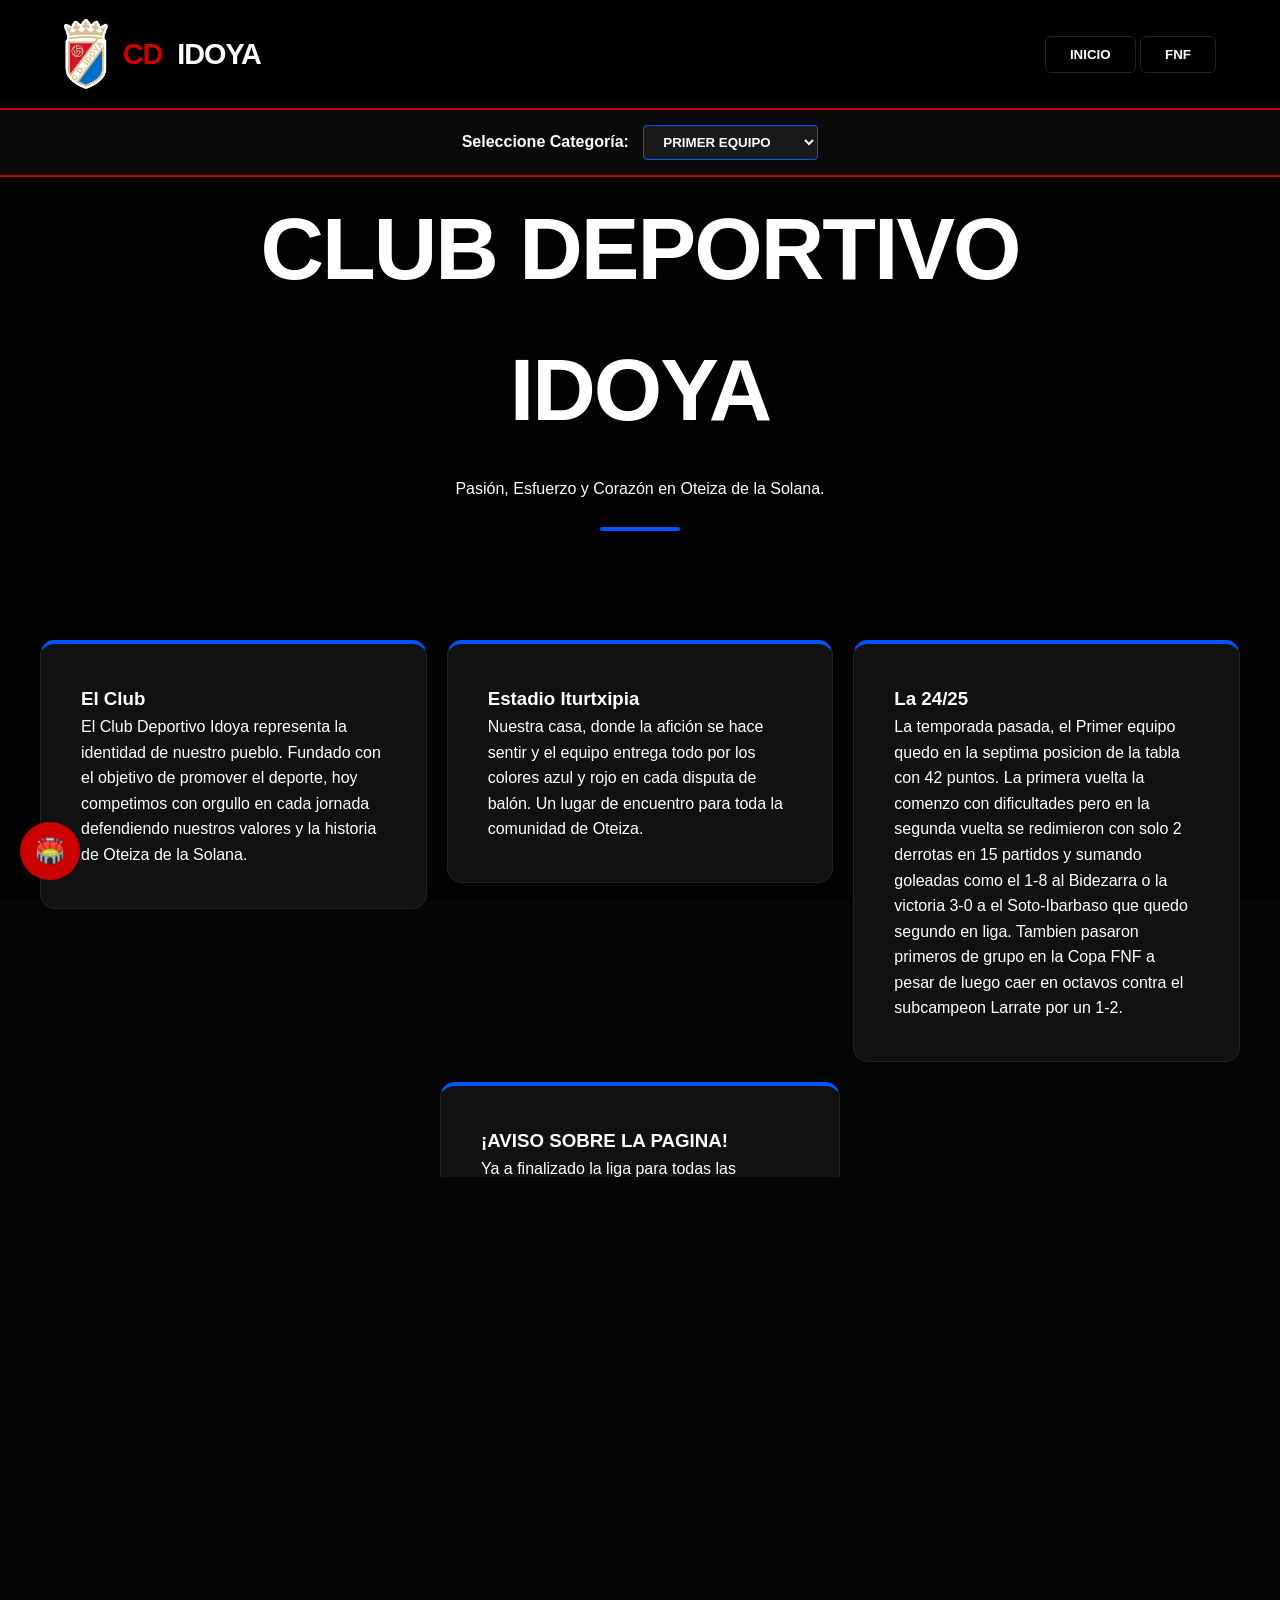
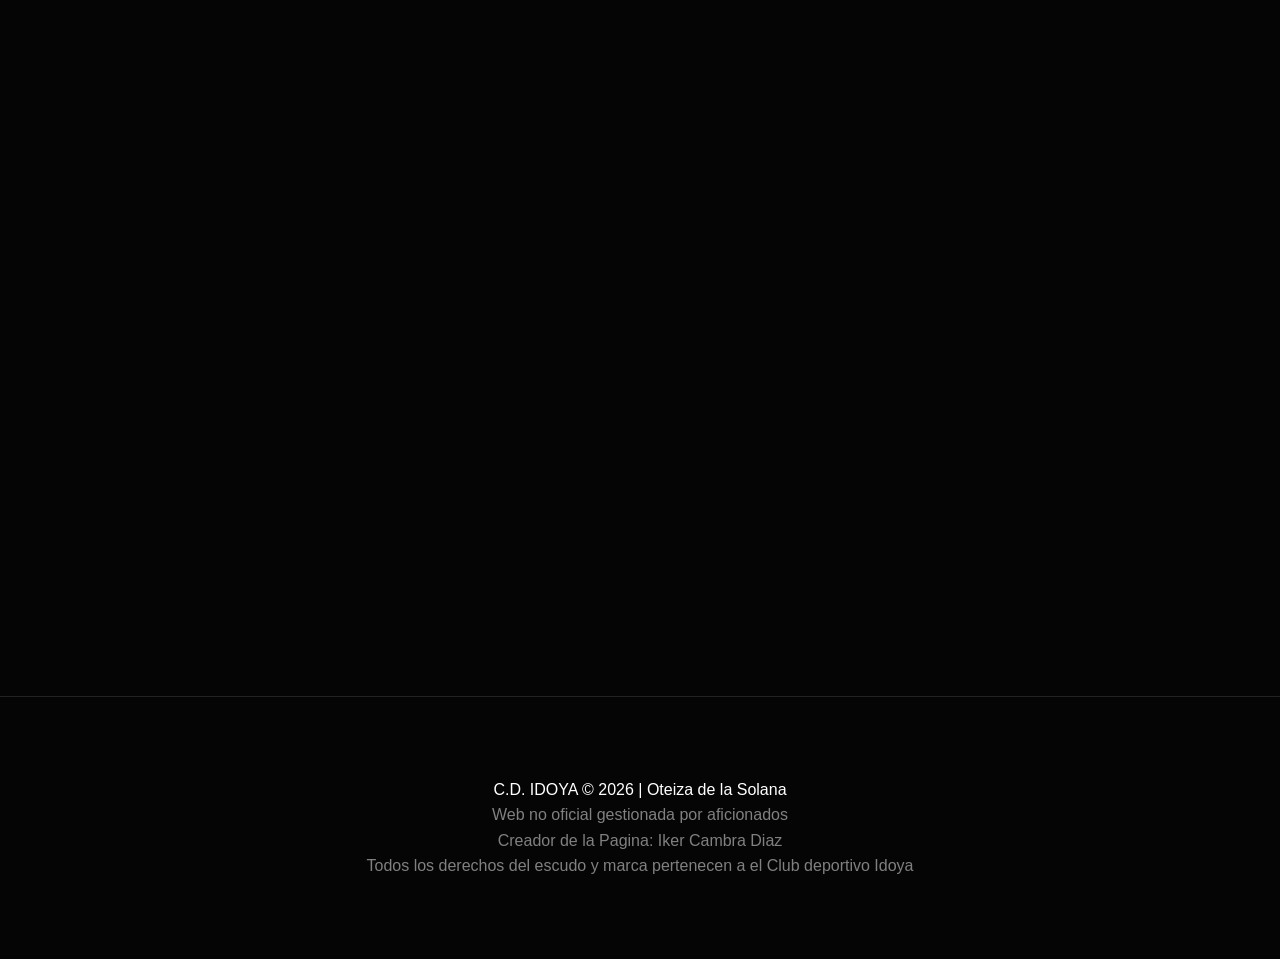
==== commit 9be426e0: "Update index.html" ====
--- a/index.html
+++ b/index.html
@@ -11,11 +11,11 @@
     <link
       rel="icon"
       type="image/png"
-      href="https://encrypted-tbn0.gstatic.com/images?q=tbn:ANd9GcQtu9ZCLY1mjvNzjnEgQADV9Z1ki3yxJp2opw&s"
+      href="img/escudo.png"
     />
     <link
       rel="apple-touch-icon"
-      href="https://encrypted-tbn0.gstatic.com/images?q=tbn:ANd9GcQtu9ZCLY1mjvNzjnEgQADV9Z1ki3yxJp2opw&s"
+      href="img/escudo.png"
     />
     <link rel="manifest" href="./manifest.json" />
     <meta name="apple-mobile-web-app-capable" content="yes" />
@@ -29,7 +29,7 @@
     <meta property="og:title" content="CD Idoya | Oteiza 2025-2026" />
     <meta
       property="og:image"
-      content="https://i.postimg.cc/P5MsyMCN/Screenshot-2026-04-16-21-42-48.png"
+      content="img/primer-25-26.png"
     />
     <meta
       name="keywords"
@@ -42,7 +42,7 @@
       <div class="nav-container">
         <div class="brand">
           <img
-            src="https://clubshop.macron.com/media/macron/club/resized/250/J.png"
+            src="img/escudo.png"
             alt="Escudo"
             class="nav-logo"
           />
@@ -5006,6 +5006,6 @@
         </p>
       </footer>
     </div>
-    <script src="./script.js"></script>
+    <script src="./js/script.js"></script>
   </body>
 </html>
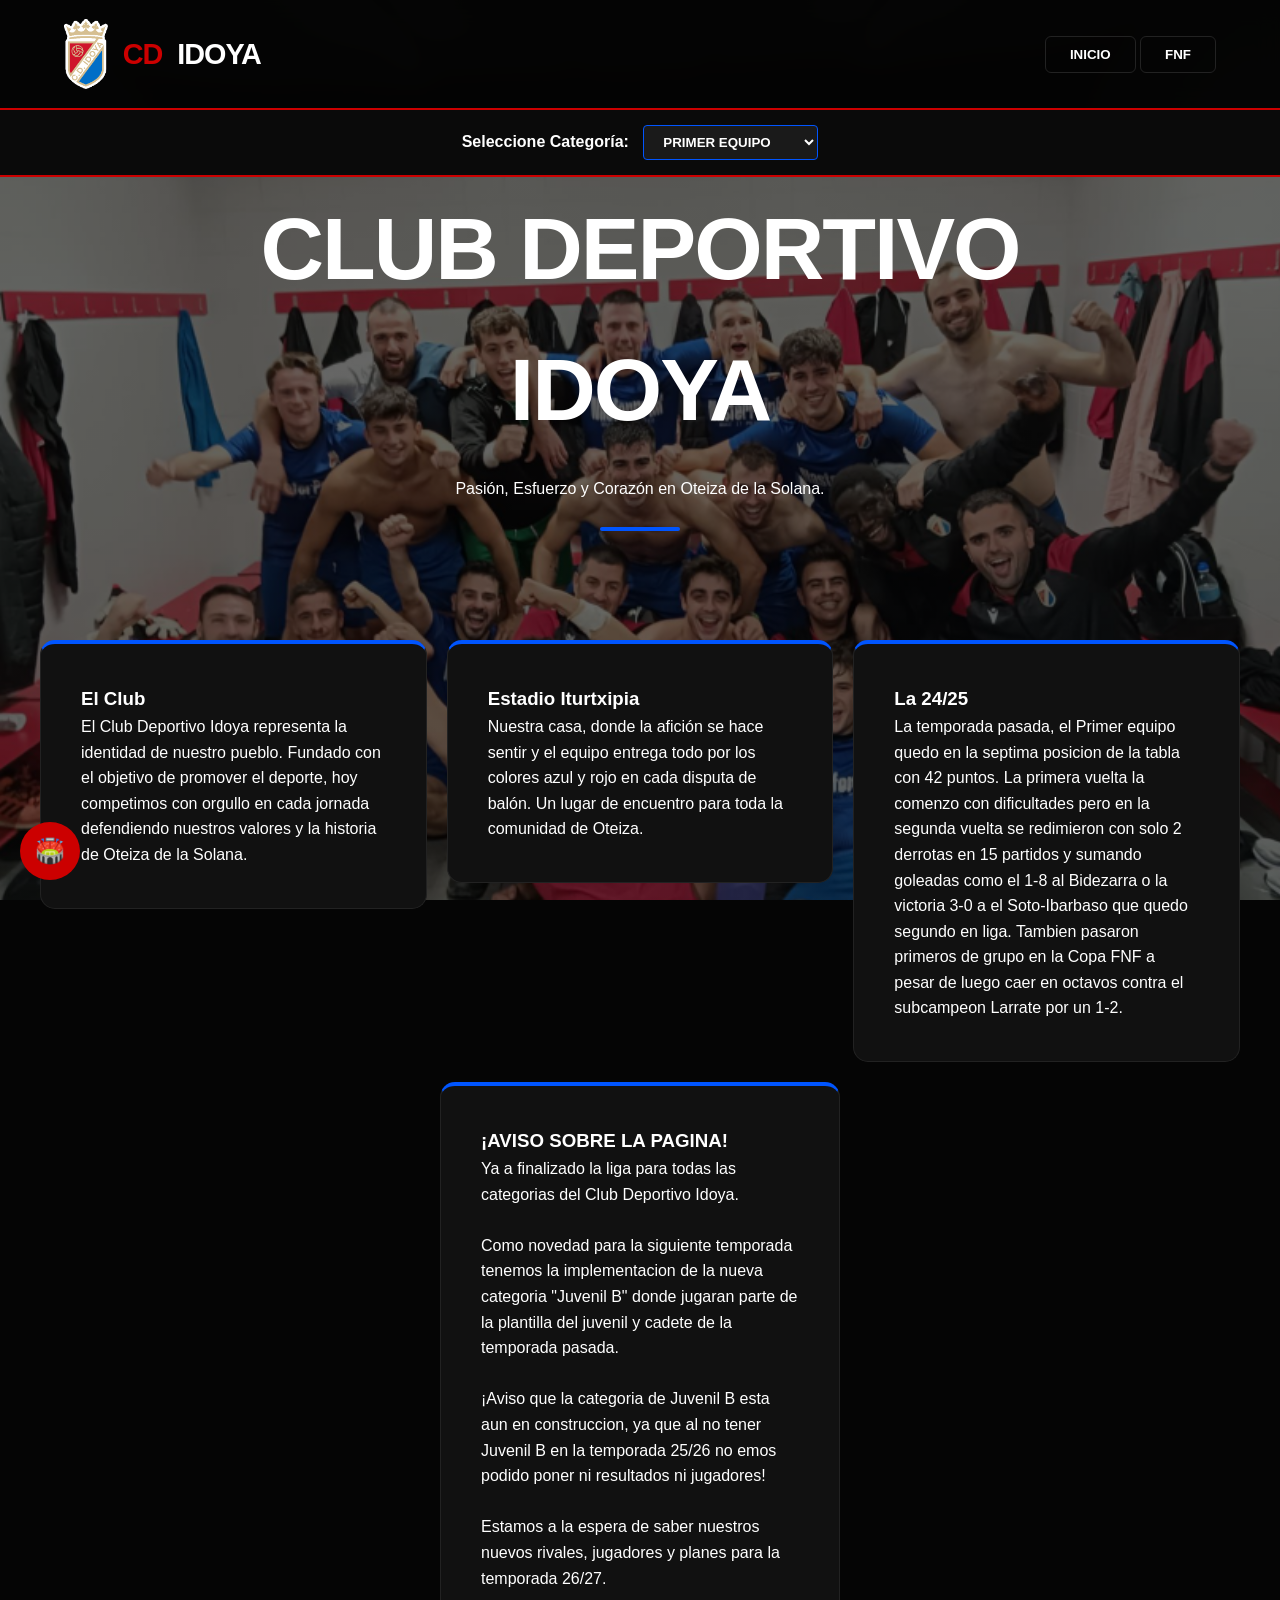
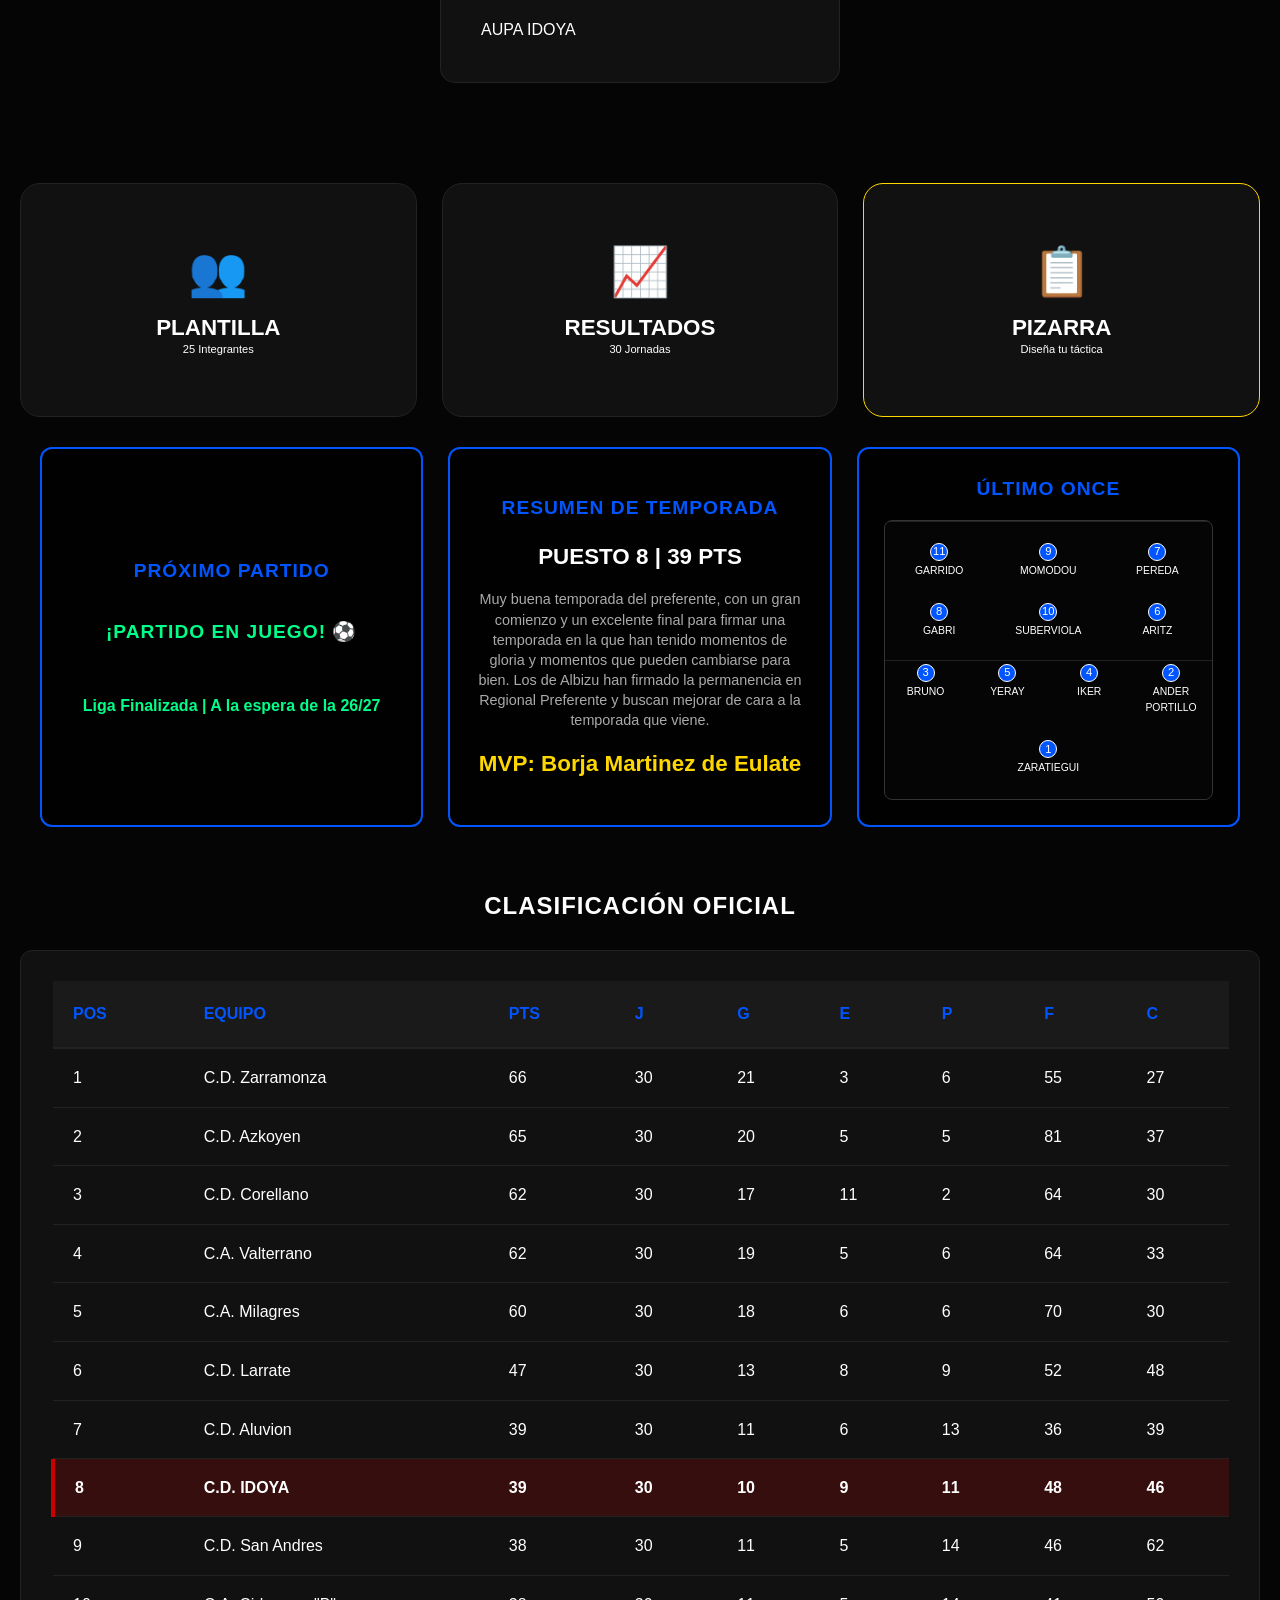
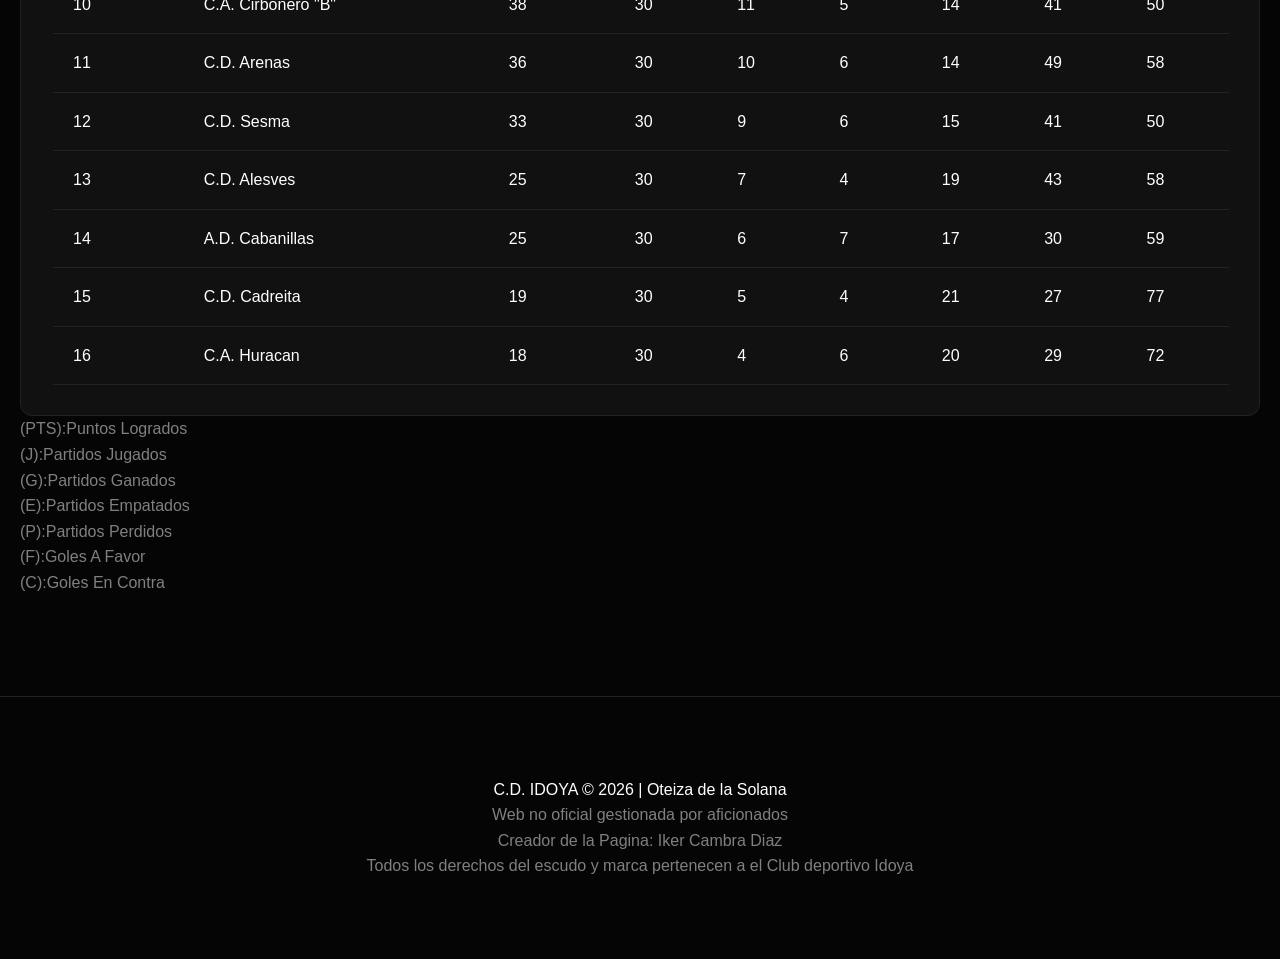
==== commit 0407b2d8: "Update index.html" ====
--- a/index.html
+++ b/index.html
@@ -1,4 +1,5 @@
 <!DOCTYPE html>
+<!--IMPORTANTE IKER, EN GIT TIENES PUESTAS LAS FOTOS CON "img/..."RECUERDA CAMBIARLO CUANDO VAYAS A EDITAR LAS IMAGENES AQUI-->
 <html lang="en">
   <head>
     <meta charset="UTF-8" />
--- a/css/style.css
+++ b/css/style.css
@@ -491,7 +491,7 @@
   transition: background-image 0.5s ease-in-out;
   background-image:
     linear-gradient(rgba(0, 0, 0, 0.5), rgba(0, 0, 0, 0.5)),
-    url("https://i.postimg.cc/P5MsyMCN/Screenshot-2026-04-16-21-42-48.png");
+    url("img/primer-25-26.png");
 }
 
 /* VENTANA MODAL (POP-UP) - El fondo que cubre la pantalla al ver detalles de un jugador */
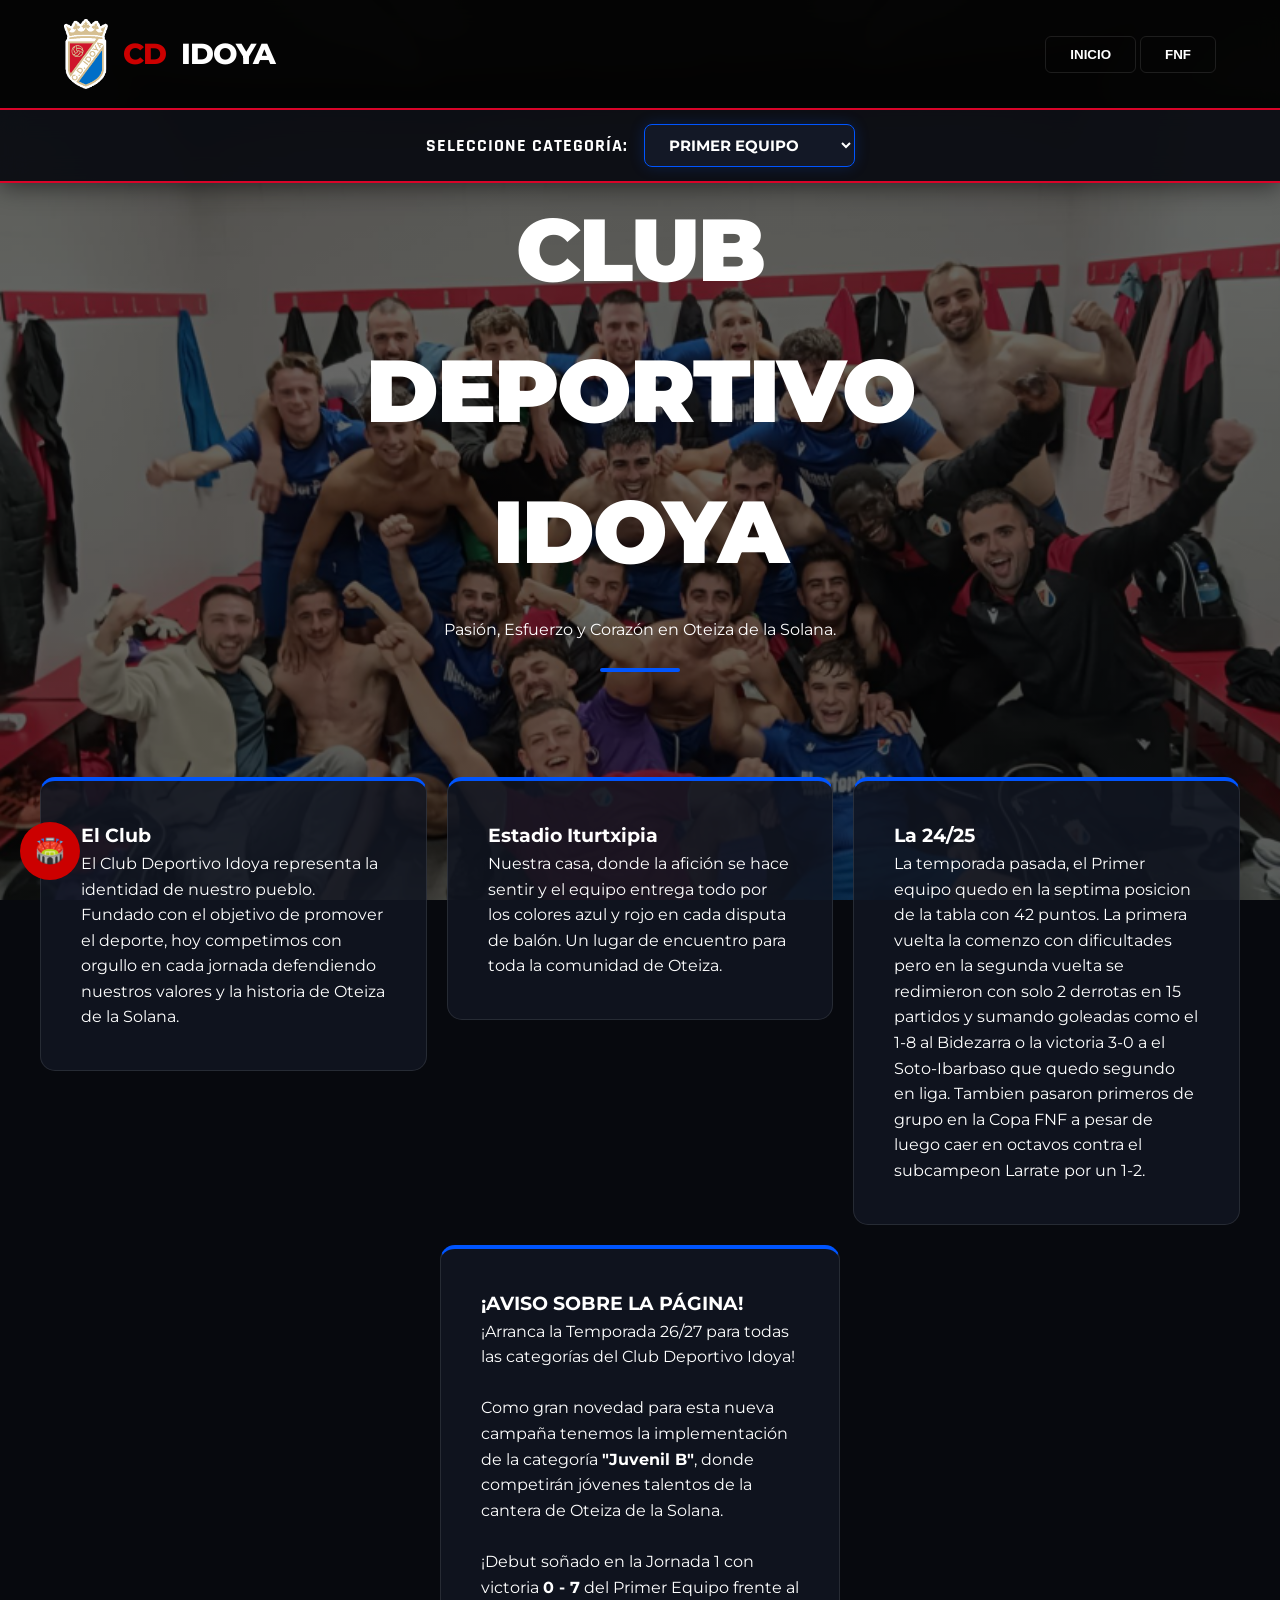
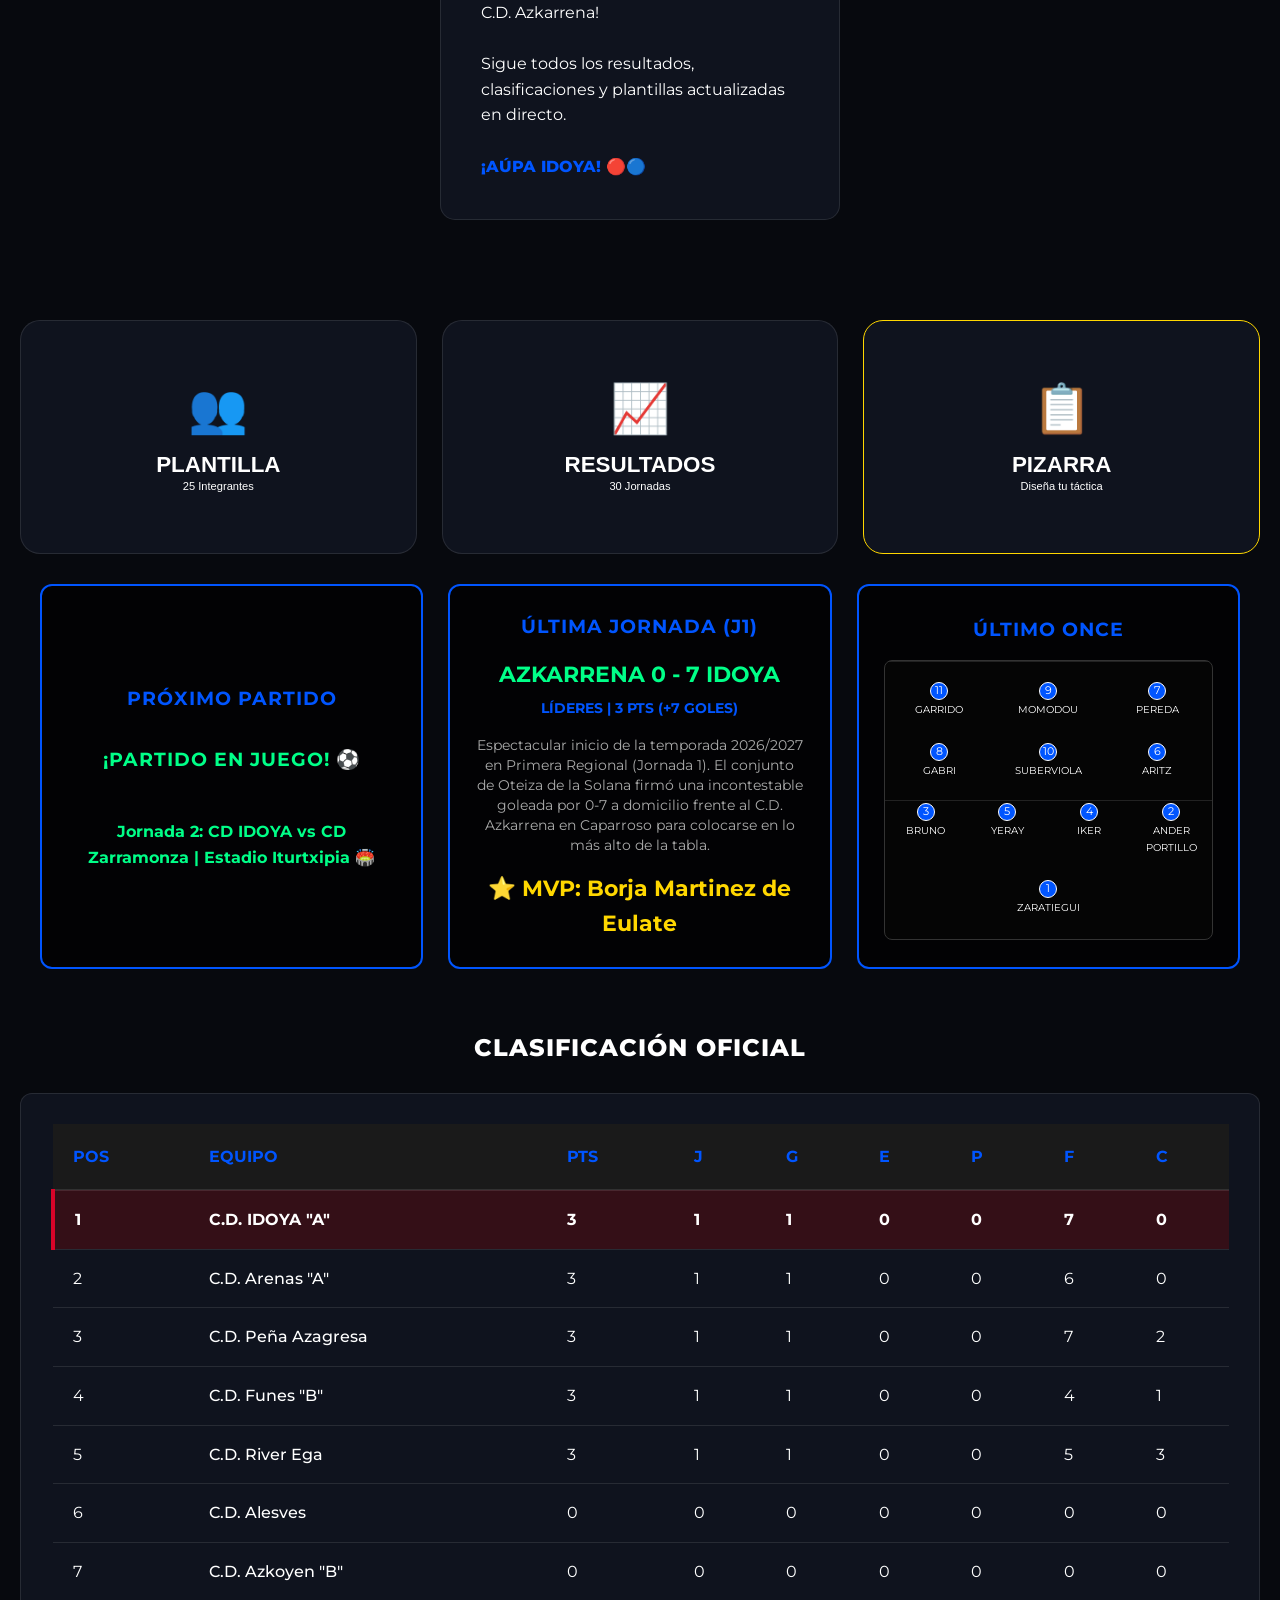
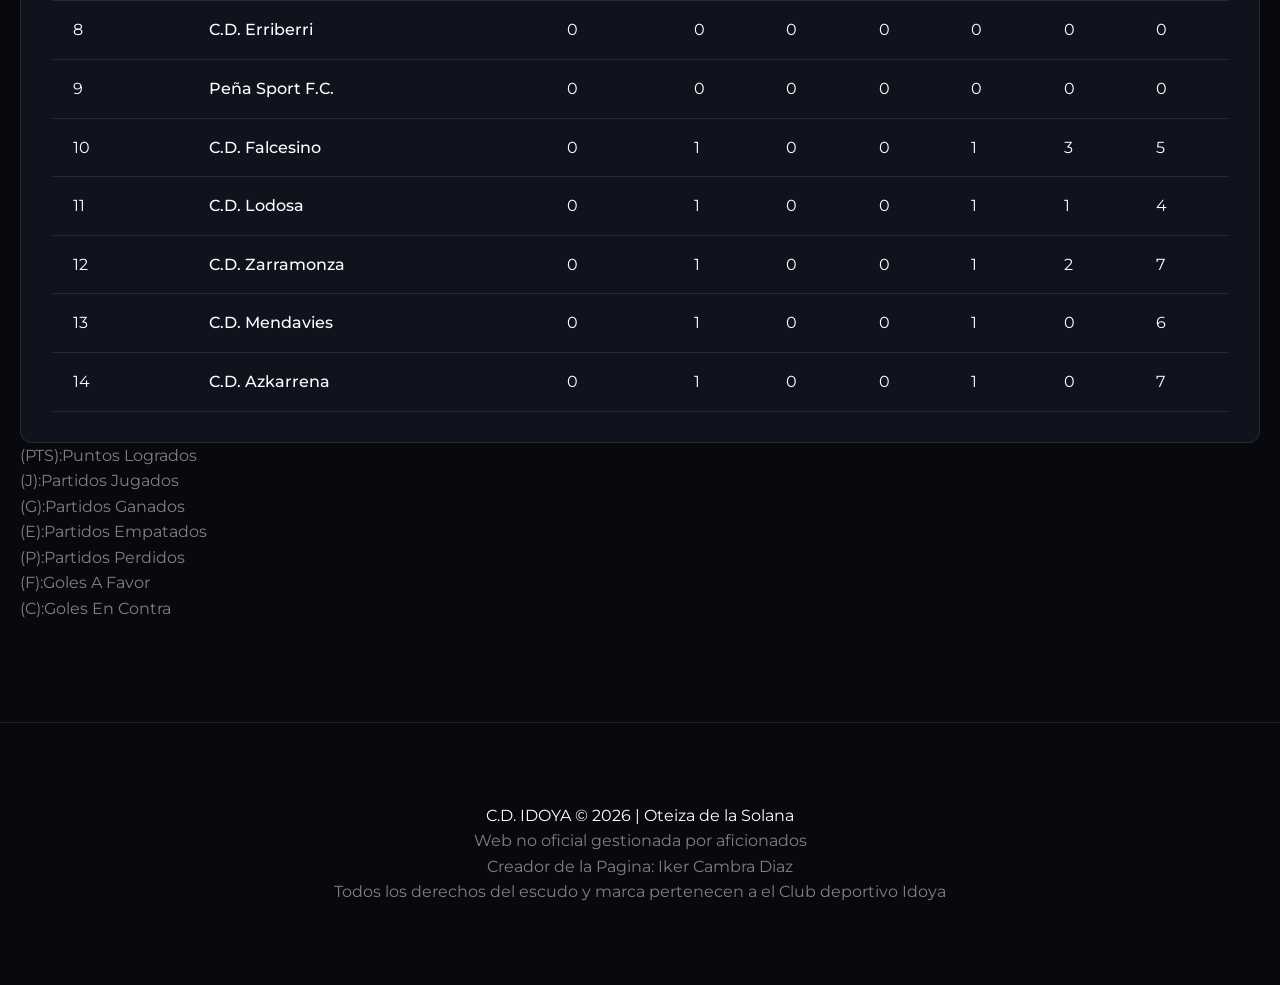
==== commit 44e6aad8: "Mejora de diseño UI/UX, integración datos Futnavarra J1 (0-7 vs Azkarrena), corrección de bugs HTML/" ====
--- a/index.html
+++ b/index.html
@@ -1,6 +1,6 @@
 <!DOCTYPE html>
 <!--IMPORTANTE IKER, EN GIT TIENES PUESTAS LAS FOTOS CON "img/..."RECUERDA CAMBIARLO CUANDO VAYAS A EDITAR LAS IMAGENES AQUI-->
-<html lang="en">
+<html lang="es">
   <head>
     <meta charset="UTF-8" />
     <meta
@@ -25,16 +25,16 @@
     <meta name="mobile-web-app-capable" content="yes" />
     <meta
       name="description"
-      content="Toda la información, resultados y clasificación del Club deportivo Idoya."
+      content="Toda la información, resultados y clasificación oficial del Club Deportivo Idoya."
     />
-    <meta property="og:title" content="CD Idoya | Oteiza 2025-2026" />
+    <meta property="og:title" content="CD Idoya | Oteiza 2026-2027" />
     <meta
       property="og:image"
       content="img/primer-25-26.png"
     />
     <meta
       name="keywords"
-      content="Idoya, fútbol, resultados, Oteiza, Navarra, temporada 2025, 2026"
+      content="Idoya, fútbol, resultados, Oteiza, Navarra, temporada 2026, 2027, Futnavarra"
     />
     <link rel="stylesheet" href="./css/style.css" />
   </head>
@@ -119,31 +119,28 @@
               </p>
             </div>
             <div class="glass-card">
-              <h3>¡AVISO SOBRE LA PAGINA!</h3>
+              <h3>¡AVISO SOBRE LA PÁGINA!</h3>
               <p>
-                Ya a finalizado la liga para todas las categorias del Club
-                Deportivo Idoya.
+                ¡Arranca la Temporada 26/27 para todas las categorías del Club
+                Deportivo Idoya!
               </p>
               <br />
               <p>
-                Como novedad para la siguiente temporada tenemos la
-                implementacion de la nueva categoria "Juvenil B" donde jugaran
-                parte de la plantilla del juvenil y cadete de la temporada
-                pasada.
+                Como gran novedad para esta nueva campaña tenemos la
+                implementación de la categoría <strong>"Juvenil B"</strong>, donde competirán
+                jóvenes talentos de la cantera de Oteiza de la Solana.
               </p>
               <br />
               <p>
-                ¡Aviso que la categoria de Juvenil B esta aun en construccion,
-                ya que al no tener Juvenil B en la temporada 25/26 no emos
-                podido poner ni resultados ni jugadores!
+                ¡Debut soñado en la Jornada 1 con victoria <strong>0 - 7</strong> del Primer Equipo
+                frente al C.D. Azkarrena!
               </p>
               <br />
               <p>
-                Estamos a la espera de saber nuestros nuevos rivales, jugadores
-                y planes para la temporada 26/27.
+                Sigue todos los resultados, clasificaciones y plantillas actualizadas en directo.
               </p>
               <br />
-              <p>AUPA IDOYA</p>
+              <p style="font-weight: 800; color: #0055ff;">¡AÚPA IDOYA! 🔴🔵</p>
             </div>
           </div>
           <!--Jugadores-->
@@ -174,17 +171,16 @@
             </div>
             <!--Jornada anterior y MVP-->
             <div class="card-informativa" id="card-anterior">
-              <h3>RESUMEN DE TEMPORADA</h3>
+              <h3>ÚLTIMA JORNADA (J1)</h3>
               <div class="resultado-anterior">
-                <div class="marcador-texto">PUESTO 8 | 39 PTS</div>
+                <div class="marcador-texto" style="color: #00ff88;">AZKARRENA 0 - 7 IDOYA</div>
+                <div style="font-size: 0.85rem; color: #0055ff; font-weight: 700; margin-top: 5px;">LÍDERES | 3 PTS (+7 GOLES)</div>
                 <p class="resumen-texto">
-                  Muy buena temporada del preferente, con un gran comienzo y un
-                  excelente final para firmar una temporada en la que han tenido
-                  momentos de gloria y momentos que pueden cambiarse para bien.
-                  Los de Albizu han firmado la permanencia en Regional
-                  Preferente y buscan mejorar de cara a la temporada que viene.
+                  Espectacular inicio de la temporada 2026/2027 en Primera Regional (Jornada 1).
+                  El conjunto de Oteiza de la Solana firmó una incontestable goleada por 0-7 a domicilio
+                  frente al C.D. Azkarrena en Caparroso para colocarse en lo más alto de la tabla.
                 </p>
-                <div class="mvp-texto">MVP: Borja Martinez de Eulate</div>
+                <div class="mvp-texto">⭐ MVP: Borja Martinez de Eulate</div>
               </div>
             </div>
             <!--Ultimo once-->
@@ -265,181 +261,159 @@
                   </tr>
                 </thead>
                 <tbody>
-                  <tr>
+                  <tr class="highlight-idoya">
                     <td>1</td>
+                    <td class="team-idoya">C.D. IDOYA "A"</td>
+                    <td>3</td>
+                    <td>1</td>
+                    <td>1</td>
+                    <td>0</td>
+                    <td>0</td>
+                    <td>7</td>
+                    <td>0</td>
+                  </tr>
+                  <tr>
+                    <td>2</td>
+                    <td class="team-name">C.D. Arenas "A"</td>
+                    <td>3</td>
+                    <td>1</td>
+                    <td>1</td>
+                    <td>0</td>
+                    <td>0</td>
+                    <td>6</td>
+                    <td>0</td>
+                  </tr>
+                  <tr>
+                    <td>3</td>
+                    <td class="team-name">C.D. Peña Azagresa</td>
+                    <td>3</td>
+                    <td>1</td>
+                    <td>1</td>
+                    <td>0</td>
+                    <td>0</td>
+                    <td>7</td>
+                    <td>2</td>
+                  </tr>
+                  <tr>
+                    <td>4</td>
+                    <td class="team-name">C.D. Funes "B"</td>
+                    <td>3</td>
+                    <td>1</td>
+                    <td>1</td>
+                    <td>0</td>
+                    <td>0</td>
+                    <td>4</td>
+                    <td>1</td>
+                  </tr>
+                  <tr>
+                    <td>5</td>
+                    <td class="team-name">C.D. River Ega</td>
+                    <td>3</td>
+                    <td>1</td>
+                    <td>1</td>
+                    <td>0</td>
+                    <td>0</td>
+                    <td>5</td>
+                    <td>3</td>
+                  </tr>
+                  <tr>
+                    <td>6</td>
+                    <td class="team-name">C.D. Alesves</td>
+                    <td>0</td>
+                    <td>0</td>
+                    <td>0</td>
+                    <td>0</td>
+                    <td>0</td>
+                    <td>0</td>
+                    <td>0</td>
+                  </tr>
+                  <tr>
+                    <td>7</td>
+                    <td class="team-name">C.D. Azkoyen "B"</td>
+                    <td>0</td>
+                    <td>0</td>
+                    <td>0</td>
+                    <td>0</td>
+                    <td>0</td>
+                    <td>0</td>
+                    <td>0</td>
+                  </tr>
+                  <tr>
+                    <td>8</td>
+                    <td class="team-name">C.D. Erriberri</td>
+                    <td>0</td>
+                    <td>0</td>
+                    <td>0</td>
+                    <td>0</td>
+                    <td>0</td>
+                    <td>0</td>
+                    <td>0</td>
+                  </tr>
+                  <tr>
+                    <td>9</td>
+                    <td class="team-name">Peña Sport F.C.</td>
+                    <td>0</td>
+                    <td>0</td>
+                    <td>0</td>
+                    <td>0</td>
+                    <td>0</td>
+                    <td>0</td>
+                    <td>0</td>
+                  </tr>
+                  <tr>
+                    <td>10</td>
+                    <td class="team-name">C.D. Falcesino</td>
+                    <td>0</td>
+                    <td>1</td>
+                    <td>0</td>
+                    <td>0</td>
+                    <td>1</td>
+                    <td>3</td>
+                    <td>5</td>
+                  </tr>
+                  <tr>
+                    <td>11</td>
+                    <td class="team-name">C.D. Lodosa</td>
+                    <td>0</td>
+                    <td>1</td>
+                    <td>0</td>
+                    <td>0</td>
+                    <td>1</td>
+                    <td>1</td>
+                    <td>4</td>
+                  </tr>
+                  <tr>
+                    <td>12</td>
                     <td class="team-name">C.D. Zarramonza</td>
-                    <td>66</td>
-                    <td>30</td>
-                    <td>21</td>
-                    <td>3</td>
+                    <td>0</td>
+                    <td>1</td>
+                    <td>0</td>
+                    <td>0</td>
+                    <td>1</td>
+                    <td>2</td>
+                    <td>7</td>
+                  </tr>
+                  <tr>
+                    <td>13</td>
+                    <td class="team-name">C.D. Mendavies</td>
+                    <td>0</td>
+                    <td>1</td>
+                    <td>0</td>
+                    <td>0</td>
+                    <td>1</td>
+                    <td>0</td>
                     <td>6</td>
-                    <td>55</td>
-                    <td>27</td>
-                  </tr>
-                  <tr>
-                    <td>2</td>
-                    <td class="team-name">C.D. Azkoyen</td>
-                    <td>65</td>
-                    <td>30</td>
-                    <td>20</td>
-                    <td>5</td>
-                    <td>5</td>
-                    <td>81</td>
-                    <td>37</td>
-                  </tr>
-                  <tr>
-                    <td>3</td>
-                    <td class="team-name">C.D. Corellano</td>
-                    <td>62</td>
-                    <td>30</td>
-                    <td>17</td>
-                    <td>11</td>
-                    <td>2</td>
-                    <td>64</td>
-                    <td>30</td>
-                  </tr>
-                  <tr>
-                    <td>4</td>
-                    <td class="team-name">C.A. Valterrano</td>
-                    <td>62</td>
-                    <td>30</td>
-                    <td>19</td>
-                    <td>5</td>
-                    <td>6</td>
-                    <td>64</td>
-                    <td>33</td>
-                  </tr>
-                  <tr>
-                    <td>5</td>
-                    <td class="team-name">C.A. Milagres</td>
-                    <td>60</td>
-                    <td>30</td>
-                    <td>18</td>
-                    <td>6</td>
-                    <td>6</td>
-                    <td>70</td>
-                    <td>30</td>
-                  </tr>
-                  <tr>
-                    <td>6</td>
-                    <td class="team-name">C.D. Larrate</td>
-                    <td>47</td>
-                    <td>30</td>
-                    <td>13</td>
-                    <td>8</td>
-                    <td>9</td>
-                    <td>52</td>
-                    <td>48</td>
-                  </tr>
-                  <tr>
+                  </tr>
+                  <tr>
+                    <td>14</td>
+                    <td class="team-name">C.D. Azkarrena</td>
+                    <td>0</td>
+                    <td>1</td>
+                    <td>0</td>
+                    <td>0</td>
+                    <td>1</td>
+                    <td>0</td>
                     <td>7</td>
-                    <td class="team-name">C.D. Aluvion</td>
-                    <td>39</td>
-                    <td>30</td>
-                    <td>11</td>
-                    <td>6</td>
-                    <td>13</td>
-                    <td>36</td>
-                    <td>39</td>
-                  </tr>
-                  <tr></tr>
-                  <tr class="highlight-idoya">
-                    <td>8</td>
-                    <td class="team-idoya">C.D. IDOYA</td>
-                    <td>39</td>
-                    <td>30</td>
-                    <td>10</td>
-                    <td>9</td>
-                    <td>11</td>
-                    <td>48</td>
-                    <td>46</td>
-                  </tr>
-                  <tr>
-                    <td>9</td>
-                    <td class="team-name">C.D. San Andres</td>
-                    <td>38</td>
-                    <td>30</td>
-                    <td>11</td>
-                    <td>5</td>
-                    <td>14</td>
-                    <td>46</td>
-                    <td>62</td>
-                  </tr>
-                  <td>10</td>
-                  <td class="team-name">C.A. Cirbonero "B"</td>
-                  <td>38</td>
-                  <td>30</td>
-                  <td>11</td>
-                  <td>5</td>
-                  <td>14</td>
-                  <td>41</td>
-                  <td>50</td>
-                  <tr></tr>
-                  <tr>
-                    <td>11</td>
-                    <td class="team-name">C.D. Arenas</td>
-                    <td>36</td>
-                    <td>30</td>
-                    <td>10</td>
-                    <td>6</td>
-                    <td>14</td>
-                    <td>49</td>
-                    <td>58</td>
-                  </tr>
-                  <tr>
-                    <td>12</td>
-                    <td class="team-name">C.D. Sesma</td>
-                    <td>33</td>
-                    <td>30</td>
-                    <td>9</td>
-                    <td>6</td>
-                    <td>15</td>
-                    <td>41</td>
-                    <td>50</td>
-                  </tr>
-                  <tr>
-                    <td>13</td>
-                    <td class="team-name">C.D. Alesves</td>
-                    <td>25</td>
-                    <td>30</td>
-                    <td>7</td>
-                    <td>4</td>
-                    <td>19</td>
-                    <td>43</td>
-                    <td>58</td>
-                  </tr>
-                  <tr>
-                    <td>14</td>
-                    <td class="team-name">A.D. Cabanillas</td>
-                    <td>25</td>
-                    <td>30</td>
-                    <td>6</td>
-                    <td>7</td>
-                    <td>17</td>
-                    <td>30</td>
-                    <td>59</td>
-                  </tr>
-                  <tr>
-                    <td>15</td>
-                    <td class="team-name">C.D. Cadreita</td>
-                    <td>19</td>
-                    <td>30</td>
-                    <td>5</td>
-                    <td>4</td>
-                    <td>21</td>
-                    <td>27</td>
-                    <td>77</td>
-                  </tr>
-                  <tr>
-                    <td>16</td>
-                    <td class="team-name">C.A. Huracan</td>
-                    <td>18</td>
-                    <td>30</td>
-                    <td>4</td>
-                    <td>6</td>
-                    <td>20</td>
-                    <td>29</td>
-                    <td>72</td>
                   </tr>
                 </tbody>
               </table>
--- a/css/style.css
+++ b/css/style.css
@@ -1,33 +1,52 @@
+@import url('https://fonts.googleapis.com/css2?family=Montserrat:wght@400;500;600;700;800;900&family=Rajdhani:wght@600;700;800&display=swap');
+
 /* SELECTOR SUPERIOR DE CATEGORÍA (FIJO) - Controla la barra para cambiar entre Primer Equipo, Juvenil, etc. */
 .main-category-selector {
-  background: #0a0a0a;
-  padding: 15px;
-  border-bottom: 2px solid #cc0000;
+  background: rgba(10, 12, 18, 0.95);
+  backdrop-filter: blur(12px);
+  -webkit-backdrop-filter: blur(12px);
+  padding: 14px 20px;
+  border-bottom: 2px solid var(--primary-red);
   position: fixed !important;
   top: 110px;
   left: 0;
   width: 100%;
   z-index: 9999;
   text-align: center;
+  box-shadow: 0 4px 25px rgba(0, 0, 0, 0.5);
   transition: top 0.3s ease-in-out;
 }
 
 /* ETIQUETAS DEL SELECTOR - Estilo del texto que acompaña a los desplegables */
 .selector-content label {
   color: white;
-  font-weight: bold;
-  margin-right: 10px;
+  font-family: 'Rajdhani', sans-serif;
+  font-weight: 700;
+  font-size: 1.1rem;
+  letter-spacing: 1px;
+  text-transform: uppercase;
+  margin-right: 12px;
 }
 
 /* SELECTOR DE EQUIPO (DESPLEGABLE) - Estilo del menú 'select' para elegir equipo */
 #team-switcher {
-  padding: 8px 15px;
-  background: #1a1a1a;
-  color: white;
-  border: 1px solid #0055ff;
-  border-radius: 4px;
+  padding: 10px 20px;
+  background: rgba(20, 26, 40, 0.9);
+  color: white;
+  border: 1.5px solid var(--primary-blue);
+  border-radius: 8px;
   cursor: pointer;
-  font-weight: bold;
+  font-family: 'Montserrat', sans-serif;
+  font-weight: 700;
+  font-size: 0.95rem;
+  outline: none;
+  transition: all 0.3s ease;
+  box-shadow: 0 0 15px rgba(0, 85, 255, 0.2);
+}
+
+#team-switcher:hover, #team-switcher:focus {
+  border-color: #3388ff;
+  box-shadow: 0 0 20px rgba(0, 136, 255, 0.4);
 }
 
 /* CLASES DE UTILIDAD PARA OCULTAR - Se usan para mostrar/ocultar secciones mediante JavaScript */
@@ -39,12 +58,16 @@
 /* VARIABLES DE DISEÑO (:ROOT) - Aquí se definen los colores oficiales (Azul y Rojo) para usarlos en todo el CSS */
 :root {
   --primary-blue: #0055ff;
-  --primary-red: #cc0000;
-  --bg-black: #050505;
-  --bg-card: #111111;
+  --primary-blue-glow: rgba(0, 85, 255, 0.35);
+  --primary-red: #d90429;
+  --primary-red-glow: rgba(217, 4, 41, 0.35);
+  --accent-gold: #ffd700;
+  --bg-black: #07090e;
+  --bg-card: rgba(17, 22, 34, 0.85);
+  --bg-card-hover: rgba(26, 34, 52, 0.95);
   --text-white: #ffffff;
-  --text-grey: #a0a0a0;
-  --border: #222222;
+  --text-grey: #94a3b8;
+  --border: rgba(255, 255, 255, 0.1);
 }
 
 /* RESETEO UNIVERSAL - Elimina márgenes por defecto del navegador para que todo encaje bien */
@@ -58,9 +81,9 @@
 body {
   background-color: var(--bg-black);
   color: var(--text-white);
-  font-family: "Segoe UI", Roboto, Helvetica, Arial, sans-serif;
+  font-family: 'Montserrat', -apple-system, BlinkMacSystemFont, "Segoe UI", Roboto, sans-serif;
   line-height: 1.6;
-  padding-top: 160px;
+  padding-top: 165px;
   background-attachment: fixed;
   background-size: cover;
   background-position: center;
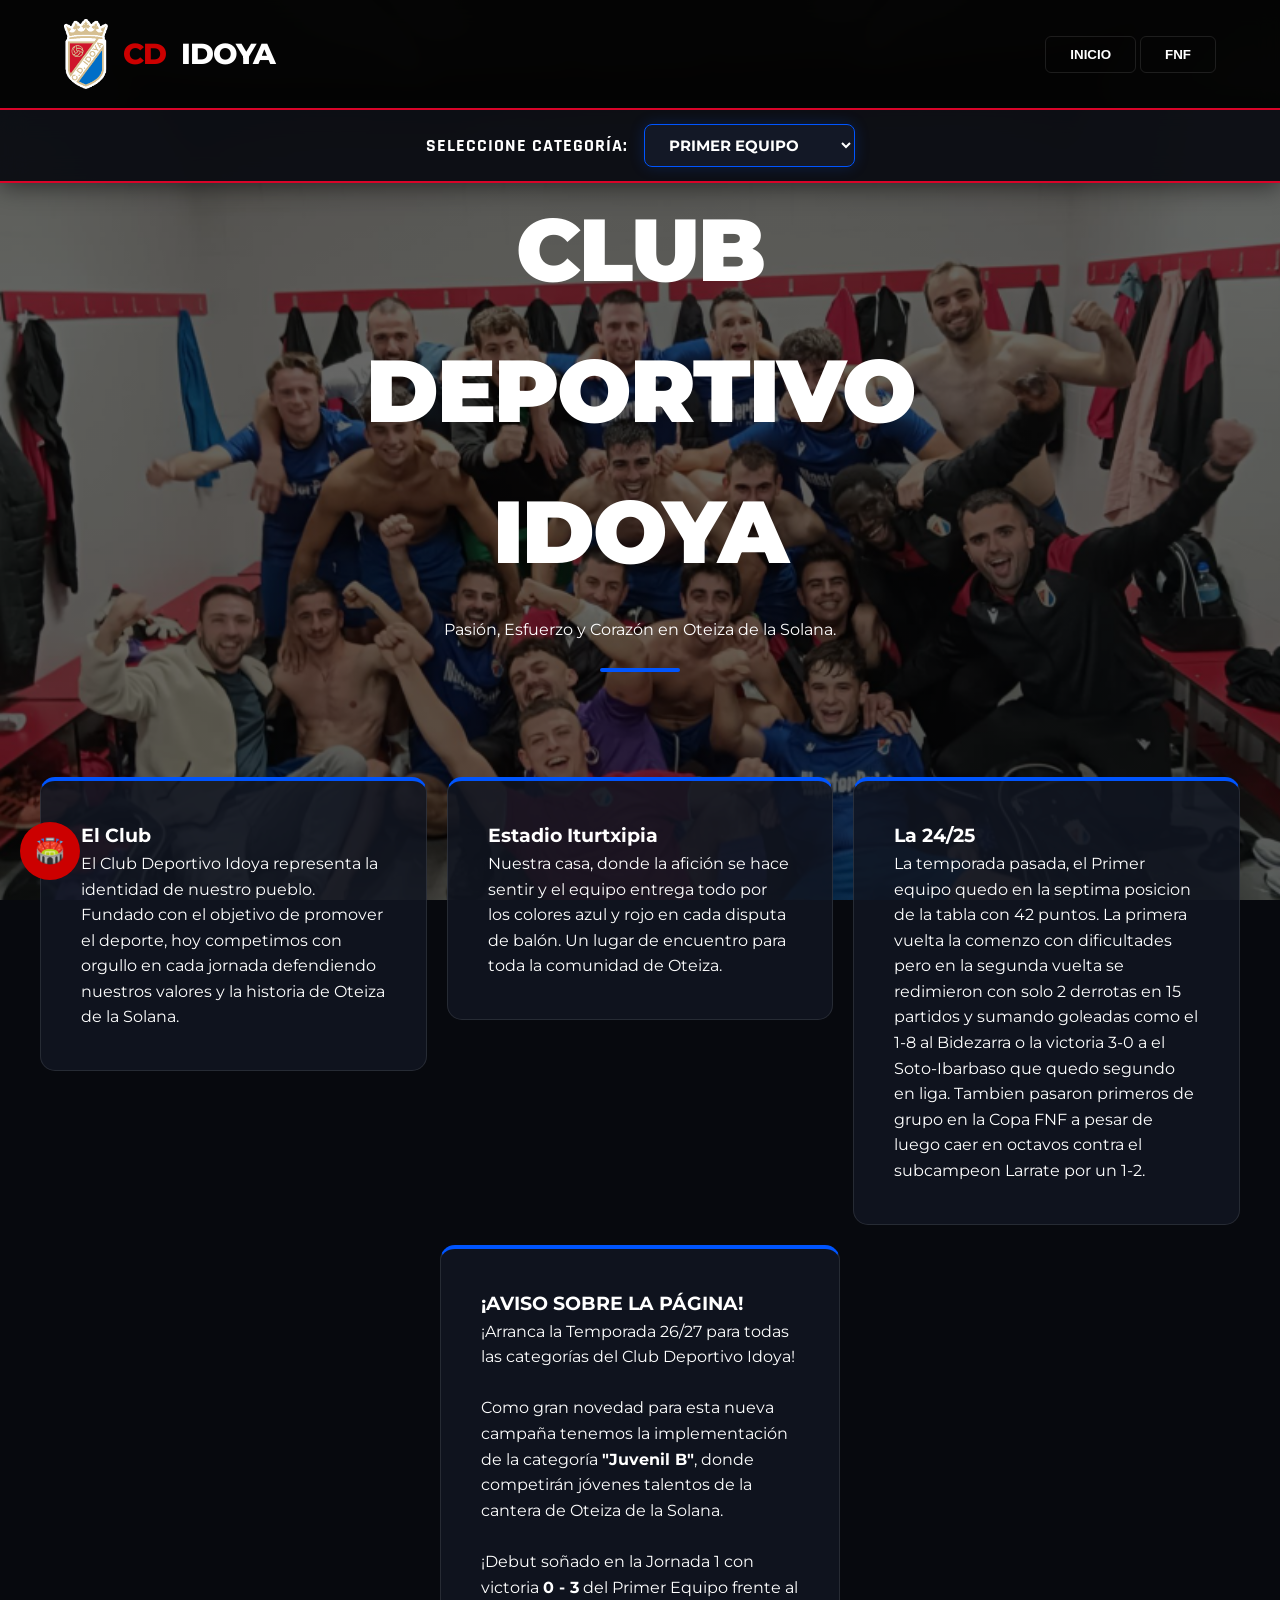
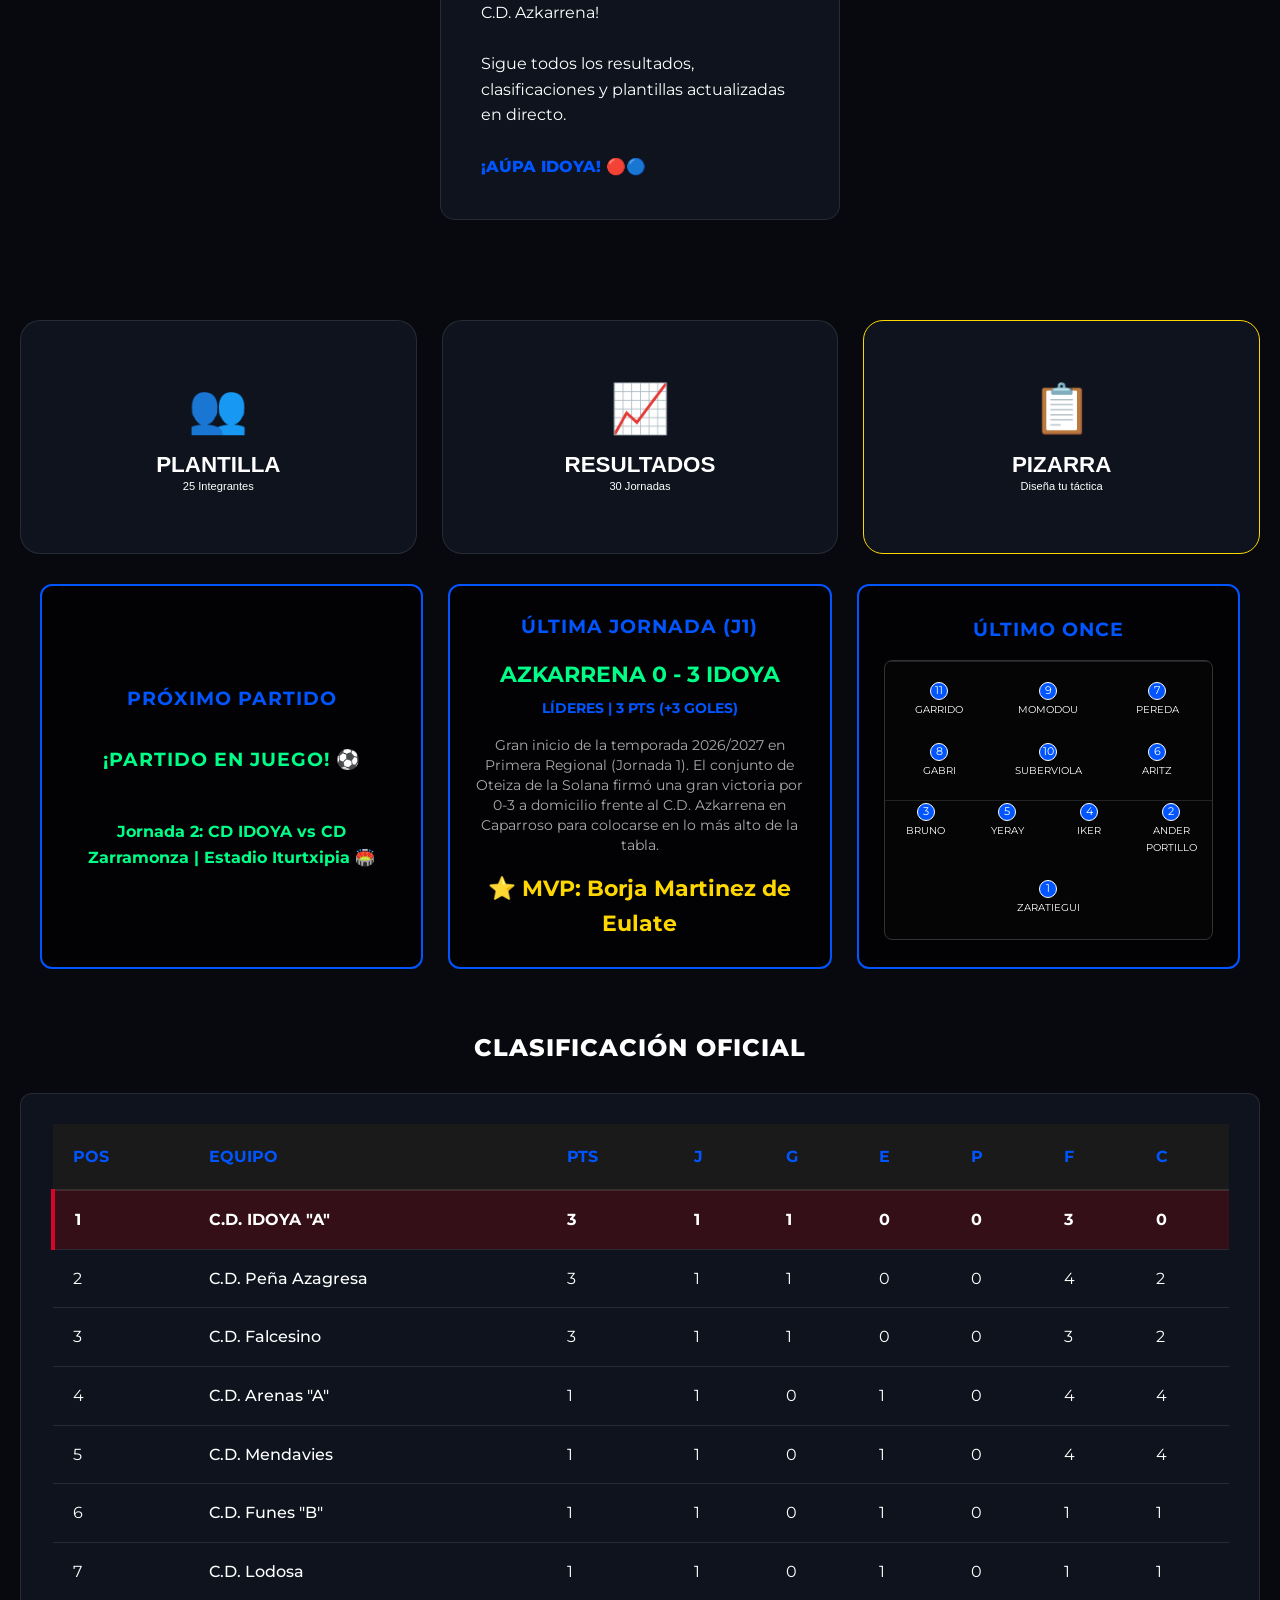
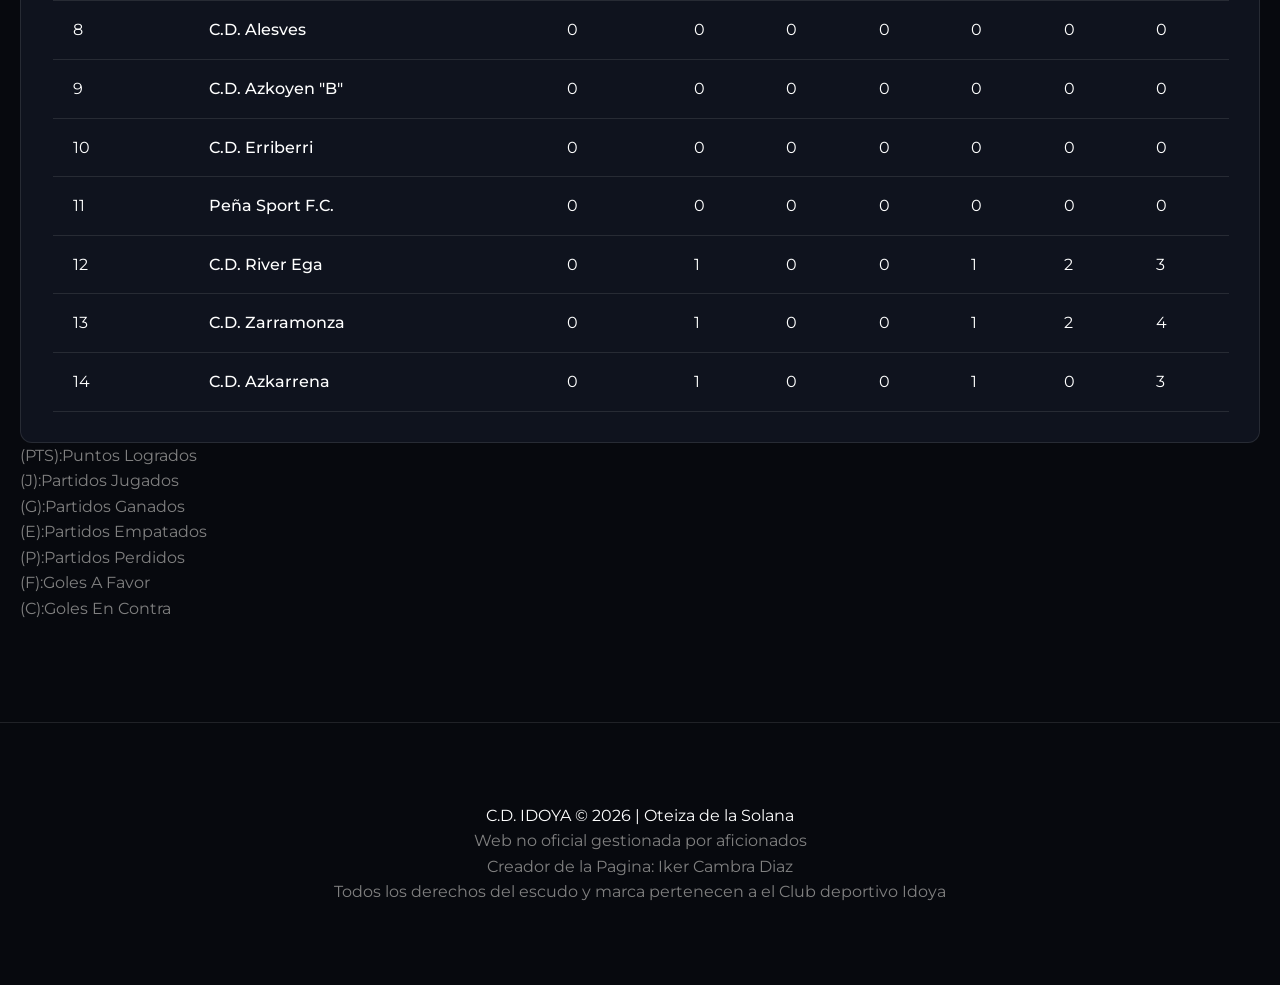
==== commit c61666d2: "Corregir resultado de la J1 a 0-3 (C.D. Azkarrena 0 - 3 C.D. Idoya A) desencriptando la función ntyp" ====
--- a/index.html
+++ b/index.html
@@ -132,7 +132,7 @@
               </p>
               <br />
               <p>
-                ¡Debut soñado en la Jornada 1 con victoria <strong>0 - 7</strong> del Primer Equipo
+                ¡Debut soñado en la Jornada 1 con victoria <strong>0 - 3</strong> del Primer Equipo
                 frente al C.D. Azkarrena!
               </p>
               <br />
@@ -173,11 +173,11 @@
             <div class="card-informativa" id="card-anterior">
               <h3>ÚLTIMA JORNADA (J1)</h3>
               <div class="resultado-anterior">
-                <div class="marcador-texto" style="color: #00ff88;">AZKARRENA 0 - 7 IDOYA</div>
-                <div style="font-size: 0.85rem; color: #0055ff; font-weight: 700; margin-top: 5px;">LÍDERES | 3 PTS (+7 GOLES)</div>
+                <div class="marcador-texto" style="color: #00ff88;">AZKARRENA 0 - 3 IDOYA</div>
+                <div style="font-size: 0.85rem; color: #0055ff; font-weight: 700; margin-top: 5px;">LÍDERES | 3 PTS (+3 GOLES)</div>
                 <p class="resumen-texto">
-                  Espectacular inicio de la temporada 2026/2027 en Primera Regional (Jornada 1).
-                  El conjunto de Oteiza de la Solana firmó una incontestable goleada por 0-7 a domicilio
+                  Gran inicio de la temporada 2026/2027 en Primera Regional (Jornada 1).
+                  El conjunto de Oteiza de la Solana firmó una gran victoria por 0-3 a domicilio
                   frente al C.D. Azkarrena en Caparroso para colocarse en lo más alto de la tabla.
                 </p>
                 <div class="mvp-texto">⭐ MVP: Borja Martinez de Eulate</div>
@@ -269,140 +269,140 @@
                     <td>1</td>
                     <td>0</td>
                     <td>0</td>
-                    <td>7</td>
+                    <td>3</td>
                     <td>0</td>
                   </tr>
                   <tr>
                     <td>2</td>
-                    <td class="team-name">C.D. Arenas "A"</td>
-                    <td>3</td>
-                    <td>1</td>
-                    <td>1</td>
-                    <td>0</td>
-                    <td>0</td>
-                    <td>6</td>
-                    <td>0</td>
-                  </tr>
-                  <tr>
-                    <td>3</td>
                     <td class="team-name">C.D. Peña Azagresa</td>
                     <td>3</td>
                     <td>1</td>
                     <td>1</td>
                     <td>0</td>
                     <td>0</td>
+                    <td>4</td>
+                    <td>2</td>
+                  </tr>
+                  <tr>
+                    <td>3</td>
+                    <td class="team-name">C.D. Falcesino</td>
+                    <td>3</td>
+                    <td>1</td>
+                    <td>1</td>
+                    <td>0</td>
+                    <td>0</td>
+                    <td>3</td>
+                    <td>2</td>
+                  </tr>
+                  <tr>
+                    <td>4</td>
+                    <td class="team-name">C.D. Arenas "A"</td>
+                    <td>1</td>
+                    <td>1</td>
+                    <td>0</td>
+                    <td>1</td>
+                    <td>0</td>
+                    <td>4</td>
+                    <td>4</td>
+                  </tr>
+                  <tr>
+                    <td>5</td>
+                    <td class="team-name">C.D. Mendavies</td>
+                    <td>1</td>
+                    <td>1</td>
+                    <td>0</td>
+                    <td>1</td>
+                    <td>0</td>
+                    <td>4</td>
+                    <td>4</td>
+                  </tr>
+                  <tr>
+                    <td>6</td>
+                    <td class="team-name">C.D. Funes "B"</td>
+                    <td>1</td>
+                    <td>1</td>
+                    <td>0</td>
+                    <td>1</td>
+                    <td>0</td>
+                    <td>1</td>
+                    <td>1</td>
+                  </tr>
+                  <tr>
                     <td>7</td>
+                    <td class="team-name">C.D. Lodosa</td>
+                    <td>1</td>
+                    <td>1</td>
+                    <td>0</td>
+                    <td>1</td>
+                    <td>0</td>
+                    <td>1</td>
+                    <td>1</td>
+                  </tr>
+                  <tr>
+                    <td>8</td>
+                    <td class="team-name">C.D. Alesves</td>
+                    <td>0</td>
+                    <td>0</td>
+                    <td>0</td>
+                    <td>0</td>
+                    <td>0</td>
+                    <td>0</td>
+                    <td>0</td>
+                  </tr>
+                  <tr>
+                    <td>9</td>
+                    <td class="team-name">C.D. Azkoyen "B"</td>
+                    <td>0</td>
+                    <td>0</td>
+                    <td>0</td>
+                    <td>0</td>
+                    <td>0</td>
+                    <td>0</td>
+                    <td>0</td>
+                  </tr>
+                  <tr>
+                    <td>10</td>
+                    <td class="team-name">C.D. Erriberri</td>
+                    <td>0</td>
+                    <td>0</td>
+                    <td>0</td>
+                    <td>0</td>
+                    <td>0</td>
+                    <td>0</td>
+                    <td>0</td>
+                  </tr>
+                  <tr>
+                    <td>11</td>
+                    <td class="team-name">Peña Sport F.C.</td>
+                    <td>0</td>
+                    <td>0</td>
+                    <td>0</td>
+                    <td>0</td>
+                    <td>0</td>
+                    <td>0</td>
+                    <td>0</td>
+                  </tr>
+                  <tr>
+                    <td>12</td>
+                    <td class="team-name">C.D. River Ega</td>
+                    <td>0</td>
+                    <td>1</td>
+                    <td>0</td>
+                    <td>0</td>
+                    <td>1</td>
                     <td>2</td>
-                  </tr>
-                  <tr>
+                    <td>3</td>
+                  </tr>
+                  <tr>
+                    <td>13</td>
+                    <td class="team-name">C.D. Zarramonza</td>
+                    <td>0</td>
+                    <td>1</td>
+                    <td>0</td>
+                    <td>0</td>
+                    <td>1</td>
+                    <td>2</td>
                     <td>4</td>
-                    <td class="team-name">C.D. Funes "B"</td>
-                    <td>3</td>
-                    <td>1</td>
-                    <td>1</td>
-                    <td>0</td>
-                    <td>0</td>
-                    <td>4</td>
-                    <td>1</td>
-                  </tr>
-                  <tr>
-                    <td>5</td>
-                    <td class="team-name">C.D. River Ega</td>
-                    <td>3</td>
-                    <td>1</td>
-                    <td>1</td>
-                    <td>0</td>
-                    <td>0</td>
-                    <td>5</td>
-                    <td>3</td>
-                  </tr>
-                  <tr>
-                    <td>6</td>
-                    <td class="team-name">C.D. Alesves</td>
-                    <td>0</td>
-                    <td>0</td>
-                    <td>0</td>
-                    <td>0</td>
-                    <td>0</td>
-                    <td>0</td>
-                    <td>0</td>
-                  </tr>
-                  <tr>
-                    <td>7</td>
-                    <td class="team-name">C.D. Azkoyen "B"</td>
-                    <td>0</td>
-                    <td>0</td>
-                    <td>0</td>
-                    <td>0</td>
-                    <td>0</td>
-                    <td>0</td>
-                    <td>0</td>
-                  </tr>
-                  <tr>
-                    <td>8</td>
-                    <td class="team-name">C.D. Erriberri</td>
-                    <td>0</td>
-                    <td>0</td>
-                    <td>0</td>
-                    <td>0</td>
-                    <td>0</td>
-                    <td>0</td>
-                    <td>0</td>
-                  </tr>
-                  <tr>
-                    <td>9</td>
-                    <td class="team-name">Peña Sport F.C.</td>
-                    <td>0</td>
-                    <td>0</td>
-                    <td>0</td>
-                    <td>0</td>
-                    <td>0</td>
-                    <td>0</td>
-                    <td>0</td>
-                  </tr>
-                  <tr>
-                    <td>10</td>
-                    <td class="team-name">C.D. Falcesino</td>
-                    <td>0</td>
-                    <td>1</td>
-                    <td>0</td>
-                    <td>0</td>
-                    <td>1</td>
-                    <td>3</td>
-                    <td>5</td>
-                  </tr>
-                  <tr>
-                    <td>11</td>
-                    <td class="team-name">C.D. Lodosa</td>
-                    <td>0</td>
-                    <td>1</td>
-                    <td>0</td>
-                    <td>0</td>
-                    <td>1</td>
-                    <td>1</td>
-                    <td>4</td>
-                  </tr>
-                  <tr>
-                    <td>12</td>
-                    <td class="team-name">C.D. Zarramonza</td>
-                    <td>0</td>
-                    <td>1</td>
-                    <td>0</td>
-                    <td>0</td>
-                    <td>1</td>
-                    <td>2</td>
-                    <td>7</td>
-                  </tr>
-                  <tr>
-                    <td>13</td>
-                    <td class="team-name">C.D. Mendavies</td>
-                    <td>0</td>
-                    <td>1</td>
-                    <td>0</td>
-                    <td>0</td>
-                    <td>1</td>
-                    <td>0</td>
-                    <td>6</td>
                   </tr>
                   <tr>
                     <td>14</td>
@@ -413,7 +413,7 @@
                     <td>0</td>
                     <td>1</td>
                     <td>0</td>
-                    <td>7</td>
+                    <td>3</td>
                   </tr>
                 </tbody>
               </table>
